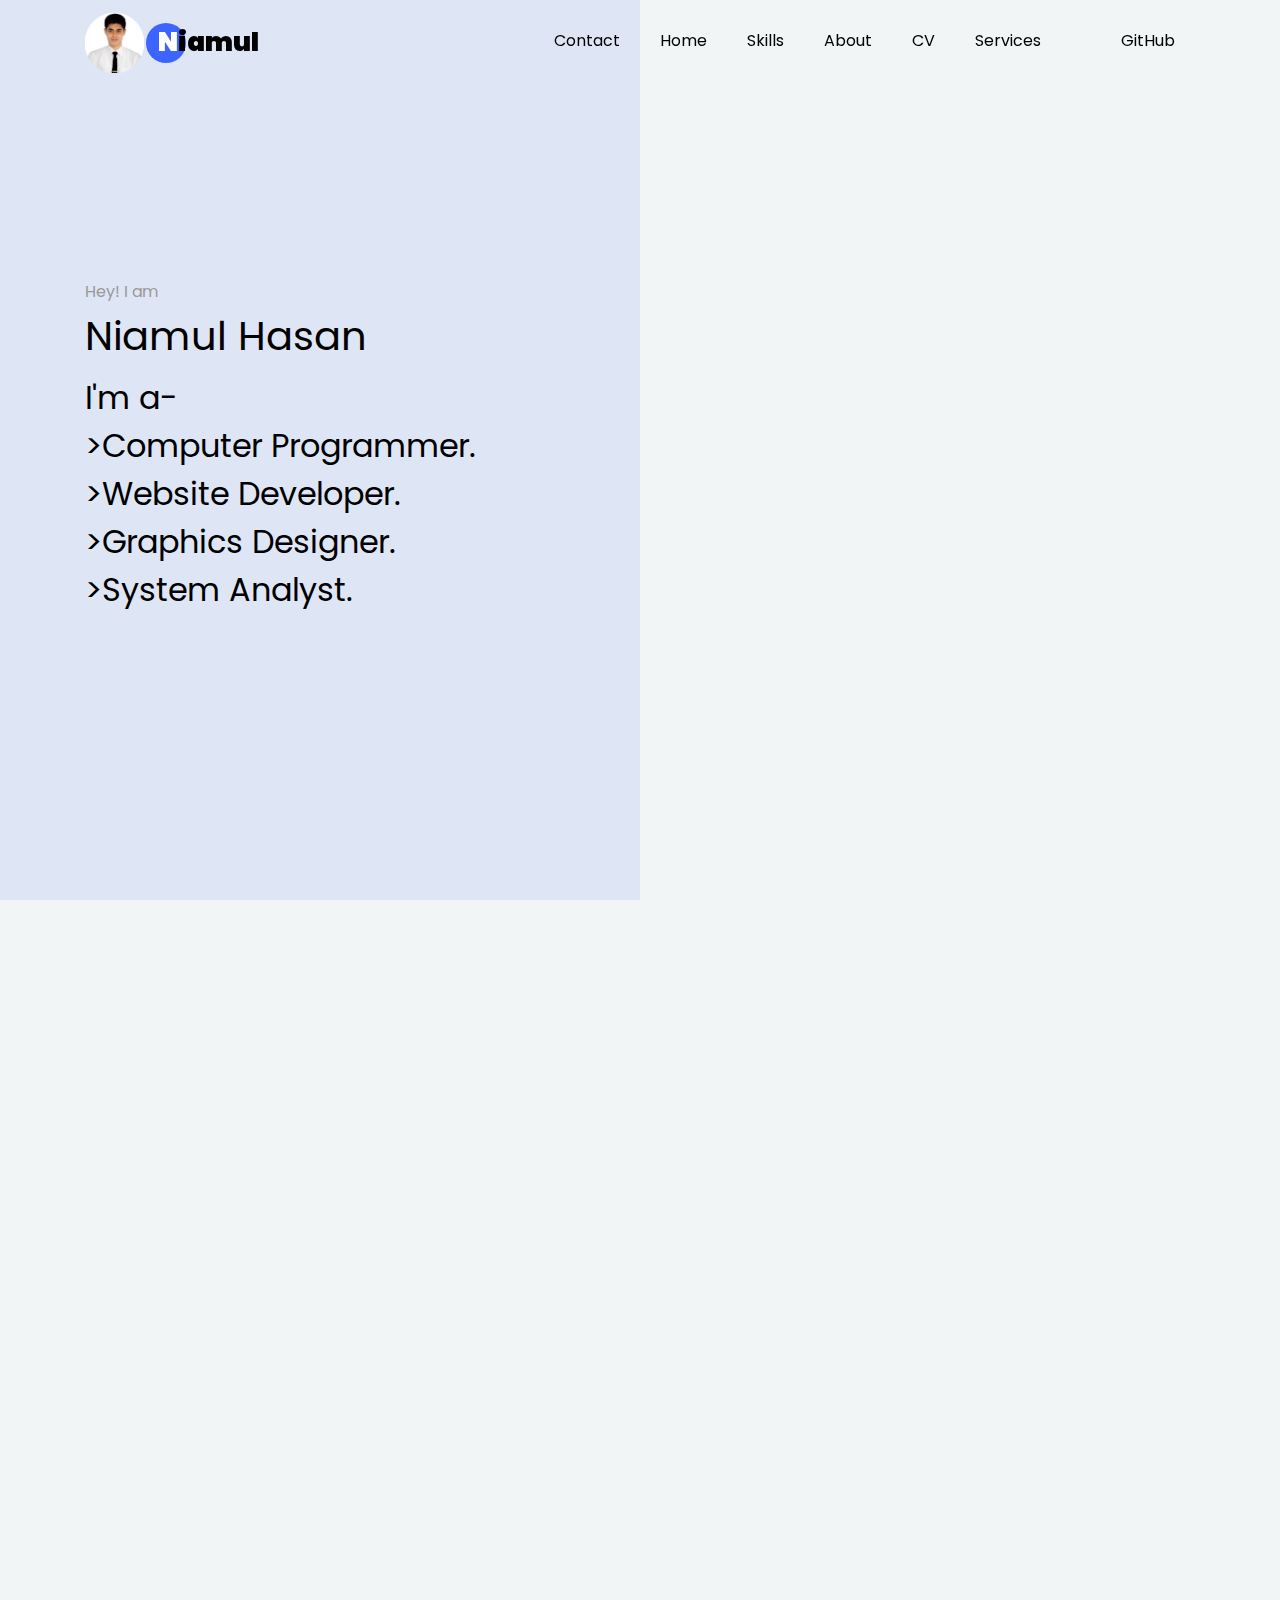
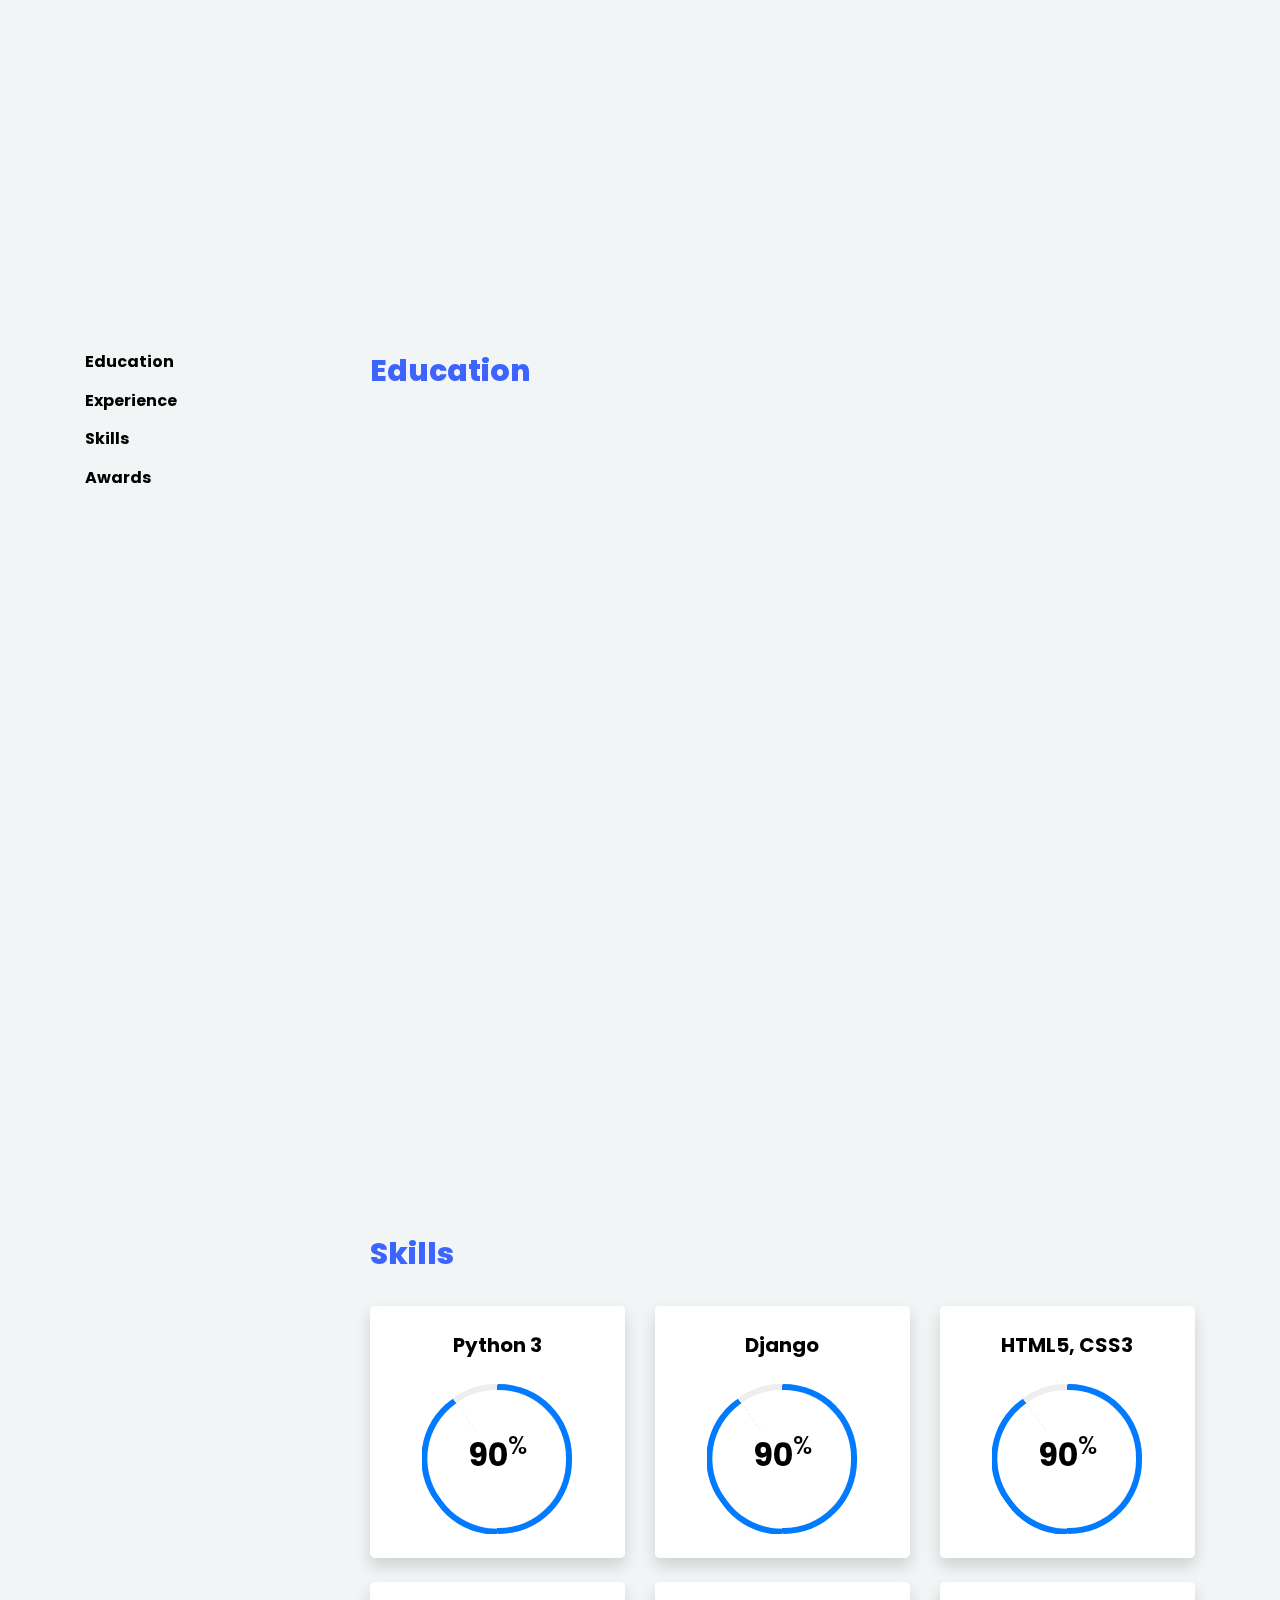
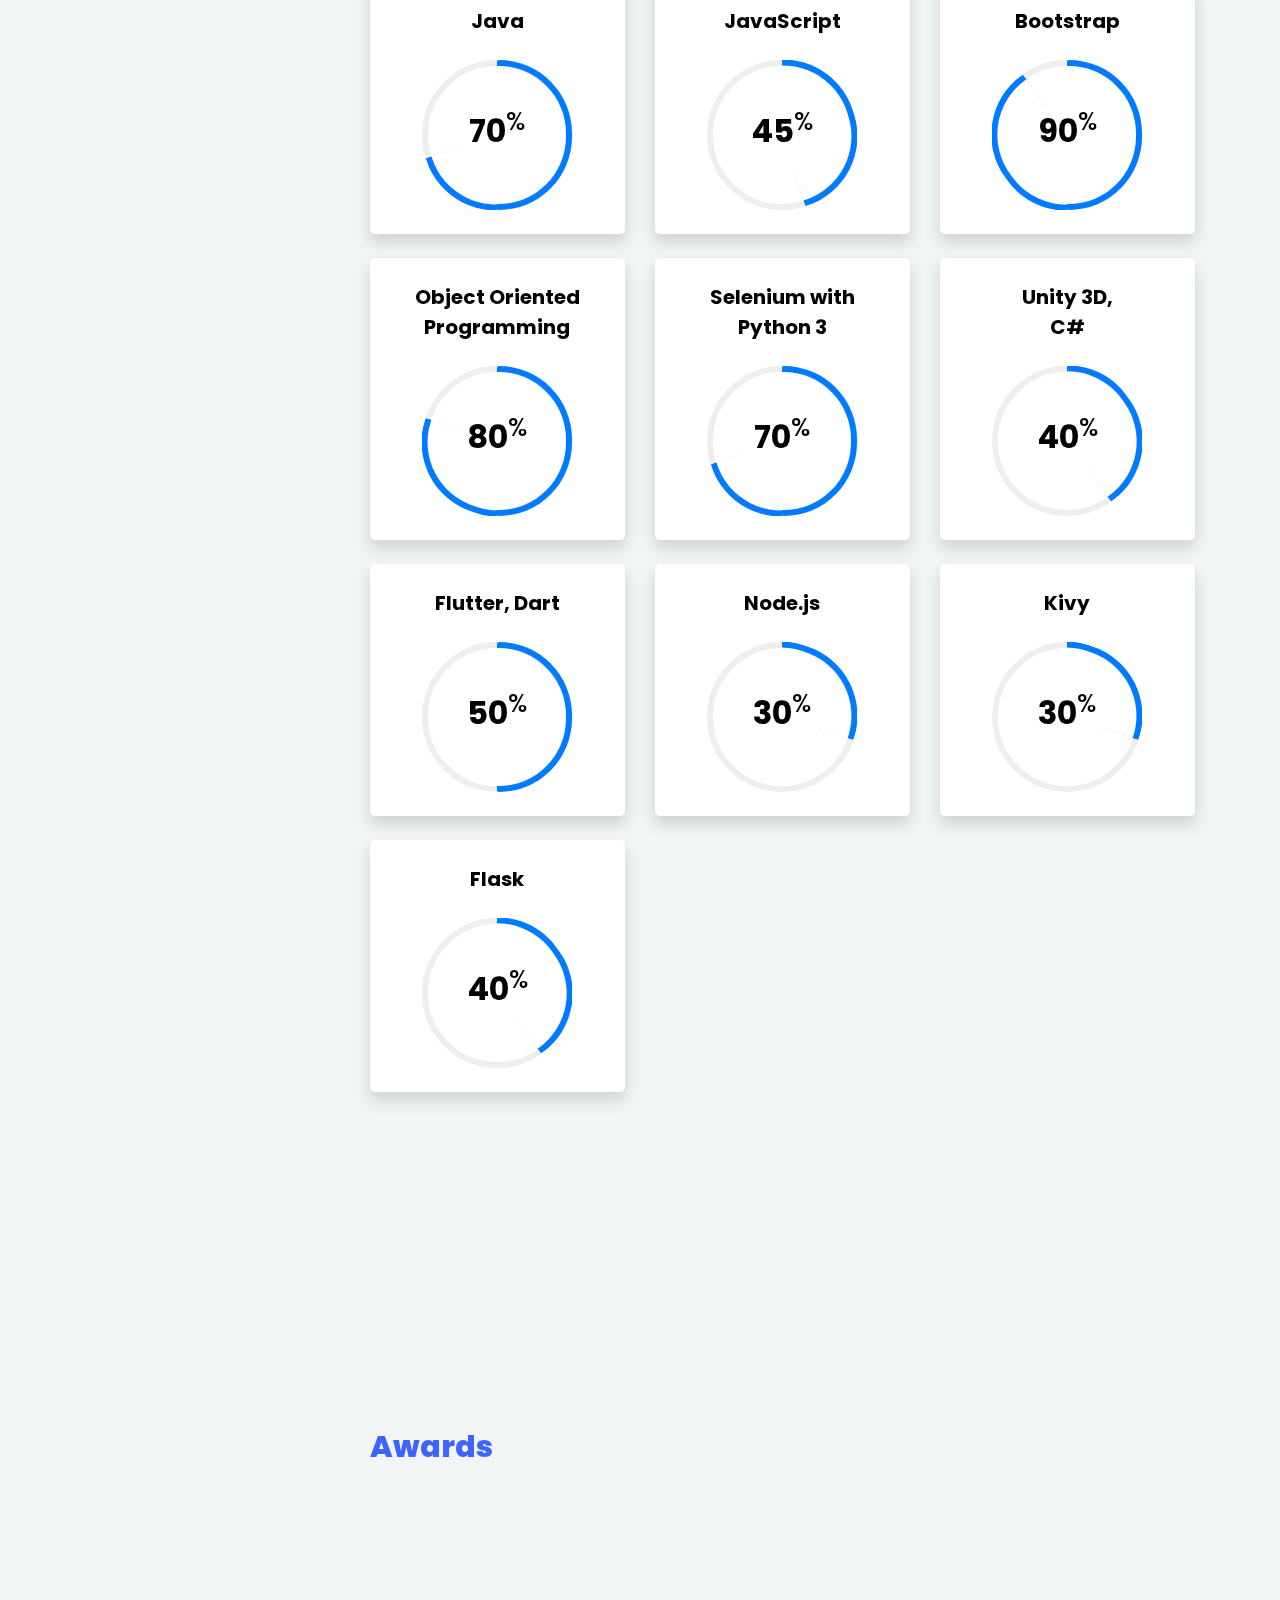
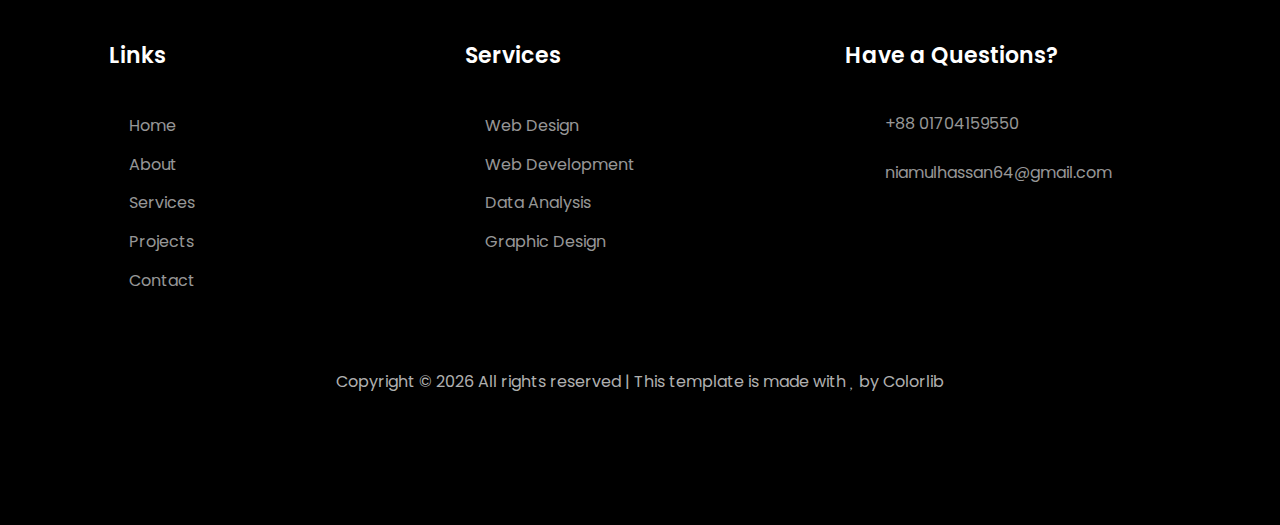
==== index.html @ a4d03473 "update" ====
<!DOCTYPE html>
<html lang="en">

<head>
    <title>Niamul -portfolio</title>
    <meta charset="utf-8">
    <meta name="viewport" content="width=device-width, initial-scale=1, shrink-to-fit=no">

    <link href="https://fonts.googleapis.com/css?family=Poppins:100,200,300,400,500,600,700,800,900" rel="stylesheet">

    <link rel="stylesheet" href="css/open-iconic-bootstrap.min.css">
    <link rel="stylesheet" href="css/animate.css">

    <link rel="stylesheet" href="css/owl.carousel.min.css">
    <link rel="stylesheet" href="css/owl.theme.default.min.css">
    <link rel="stylesheet" href="css/magnific-popup.css">

    <link rel="stylesheet" href="css/aos.css">

    <link rel="stylesheet" href="css/ionicons.min.css">

    <link rel="stylesheet" href="css/flaticon.css">
    <link rel="stylesheet" href="css/icomoon.css">
    <link rel="stylesheet" href="css/style.css">
</head>

<body data-spy="scroll" data-target=".site-navbar-target" data-offset="300" style="background: rgb(241, 245, 245);">


    <nav class="navbar navbar-expand-lg  ftco_navbar ftco-navbar-light site-navbar-target" id="ftco-navbar"
        style="background-color: rgb(142, 240, 240); ">
        <div class="container">
            <img src="images/p1.png" height="60" width=auto style="float: left; margin-right: 14px;" />
            <a class="navbar-brand" href="index.html"><span>N</span>iamul</a>
            <button class="navbar-toggler js-fh5co-nav-toggle fh5co-nav-toggle" type="button" data-toggle="collapse"
                data-target="#ftco-nav" aria-controls="ftco-nav" aria-expanded="false" aria-label="Toggle navigation">
                <span class="oi oi-menu"></span> Menu
            </button>

            <div class="collapse navbar-collapse" id="ftco-nav">
                <ul class="navbar-nav nav ml-auto">
                    <li class="nav-item"><a href="#contact-section" class="nav-link"><span>Contact</span></a></li>
                    <li class="nav-item"><a href="#home-section" class="nav-link"><span>Home</span></a></li>
                    <li class="nav-item"><a href="#skills-section" class="nav-link"><span>Skills</span></a></li>
                    <li class="nav-item"><a href="#about-section" class="nav-link"><span>About</span></a></li>
                    <li class="nav-item"><a href="https://github.com/niamul64/niamul64.github.io/raw/master/CV.pdf"
                            class="nav-link"><span>CV</span></a></li>
                    <li class="nav-item"><a href="#services-section" class="nav-link"><span>Services</span></a></li>
                    <li class="nav-item"><a href="#projects-section" class="nav-link"><span></span></a></li>
                    <li class="nav-item"><a href="https://github.com/niamul64" target="_blank"
                            class="nav-link"><span>GitHub</span></a></li>

                </ul>
            </div>
        </div>
    </nav>
    <section class="hero-wrap js-fullheight">
        <div class="overlay"></div>
        <div class="container">
            <div class="row no-gutters  js-fullheight  ">
                <div class="col-lg-8 col-md-6  d-flex align-items-center">
                    <div class="">
                        <span class="subheading">Hey! I am</span>
                        <h1>Niamul Hasan</h1>
                        <h2>I'm a-<br>>Computer Programmer.<br>>Website Developer.<br>>Graphics Designer.<br>>System
                            Analyst.
                        </h2>
                    </div>

                </div>
            </div>
        </div>
        </div>

    </section>


    <section class="d-block d-sm-block d-md-none ">
        <div class="container">
            <img class="fit-picture col-xs-12 col-md-12" src="images/about.jpg">



        </div>
    </section>

    <section class="ftco-about img ftco-section ftco-no-pt ftco-no-pb" id="about-section">
        <div class="container">
            <div class="row d-flex no-gutters">
                <div class="col-md-6 col-lg-6 d-flex">
                    <div class="img-about img d-flex align-items-stretch">
                        <div class="overlay"></div>
                        <div class="img d-flex align-self-stretch align-items-center"
                            style="background-image:url(images/about.jpg);">
                        </div>
                    </div>
                </div>
                <div class="col-md-6 col-lg-6 pl-md-5 py-5">
                    <div class="row justify-content-start pb-3">
                        <div class="col-md-12 heading-section ftco-animate">
                            <h1 class="big">About</h1>
                            <h2 class="mb-4">About Me</h2>
                            <p><br>
                                Study: (BSc E.) Computer Science and Engineering <br> (University of Asia Pacific) <br>
                                CGPA: 3.89 <br>
                                I'm a Computer Programmer, Website Developer(Backend, Django), Graphics Designer. I
                                enjoy developing web applications using Django. I have profound knowledge in Problem
                                Solving. Now practicing Machine Learning, Deep Learning. Earlier in my university life,
                                I have participated in many competitive programming (ICPC). So, I have a good knowledge
                                to do programming under pressure.
                                <br>I always love to work hard to gather new knowledge.
                            </p>
                            <ul class="about-info mt-4 px-md-0 px-2">


                                <li class="d-flex"><span>GitHub: </span> <a target="_blank"
                                        href="https://github.com/niamul64">github.com/niamul64</a> </li>

                                <li class="d-flex"><span>Name:</span> <span>Niamul Hasan</span></li>
                                <li class="d-flex"><span>Date of birth:</span> <span>June 22, 1998</span></li>
                                <li class="d-flex"><span>Address:</span> <span>E2,CB 204/1 Puran kochukhet Dhaka
                                        cantonment, Dhaka</span></li>
                                <li class="d-flex"><span>Zip code:</span> <span>1206</span></li>
                                <li class="d-flex"><span>Email:</span> <span>niamulhassan64@gmail.com</span></li>
                                <li class="d-flex"><span>Phone: </span> <span>+880-1704159550</span></li>
                                <li class="d-flex"><span><a
                                            href="https://github.com/niamul64/niamul64.github.io/raw/master/CV.pdf">Download
                                            CV</a></span> </li>
                            </ul>
                        </div>
                    </div>
                    <!-- <div class="counter-wrap ftco-animate d-flex mt-md-3">
                        <div class="text">
                            <p class="mb-4">
                                <span class="number" data-number="4">0</span>
                                <span>Project complete</span>
                            </p>

                        </div>
                    </div> -->
                </div>
            </div>
        </div>
    </section>



    <section class="ftco-section ftco-no-pb goto-here" id="resume-section">
        <div class="container">
            <div class="row">
                <div class="col-md-3">
                    <nav id="navi">
                        <ul>
                            <li><a href="#page-1">Education</a></li>
                            <li><a href="#page-2">Experience</a></li>
                            <li><a href="#page-3">Skills</a></li>
                            <li><a href="#page-4">Awards</a></li>
                        </ul>
                    </nav>
                </div>
                <div class="col-md-9">
                    <div id="page-1" class="page one">
                        <h2 class="heading">Education</h2>
                        <div class="resume-wrap d-flex ftco-animate">
                            <div class="icon d-flex align-items-center justify-content-center">
                                <span class="flaticon-ideas"></span>
                            </div>
                            <div class="text pl-3">
                                <span class="date">2017-2021</span>
                                <h2>Bachelor of Science in Computer Science and Engineering</h2>
                                <span class="position">University of Asia Pacific</span><br>
                                <span class="position">CGPA: 3.89</span>

                            </div>
                        </div>

                        <div class="resume-wrap d-flex ftco-animate">
                            <div class="icon d-flex align-items-center justify-content-center">
                                <span class="flaticon-ideas"></span>
                            </div>
                            <div class="text pl-3">
                                <span class="date">2017</span>
                                <h2>2D Graphics Designing</h2>
                                <span class="position">ATC Computer Training Institute</span>
                                <p>Location: Dhaka Cantonment </p>
                            </div>
                        </div>
                        <div class="resume-wrap d-flex ftco-animate">
                            <div class="icon d-flex align-items-center justify-content-center">
                                <span class="flaticon-ideas"></span>
                            </div>
                            <div class="text pl-3">
                                <span class="date">2016</span>
                                <h2>HSC</h2>
                                <span class="position">Bangladesh Navy College,Dhaka</span>
                                <br> <span class="position">GPA: 4.50</span>
                            </div>
                        </div>
                        <div class="resume-wrap d-flex ftco-animate">
                            <div class="icon d-flex align-items-center justify-content-center">
                                <span class="flaticon-ideas"></span>
                            </div>
                            <div class="text pl-3">
                                <span class="date">2014</span>
                                <h2>SSC</h2>
                                <span class="position">Bangladesh Navy School,Dhaka</span>
                                <br><span class="position">GPA: 5</span>
                            </div>
                        </div>

                    </div>


                    <div id="page-3" class="page three">
                        <h2 class="heading">Skills</h2>
                        <div class="row progress-circle mb-5" id="skills-section">
                            <div class="col-lg-4 mb-4">
                                <div class="bg-white rounded-lg shadow p-4">
                                    <h2 class="h5 font-weight-bold text-center mb-4">Python 3</h2>

                                    <!-- Progress bar 1 -->
                                    <div class="progress mx-auto" data-value='90'>
                                        <span class="progress-left">
                                            <span class="progress-bar border-primary"></span>
                                        </span>
                                        <span class="progress-right">
                                            <span class="progress-bar border-primary"></span>
                                        </span>
                                        <div
                                            class="progress-value w-100 h-100 rounded-circle d-flex align-items-center justify-content-center">
                                            <div class="h2 font-weight-bold">90<sup class="small">%</sup></div>
                                        </div>
                                    </div>
                                    <!-- END -->

                                    <!-- Demo info -->

                                    <!-- END -->
                                </div>
                            </div>





                            <div class="col-lg-4 mb-4">
                                <div class="bg-white rounded-lg shadow p-4">
                                    <h2 class="h5 font-weight-bold text-center mb-4">Django</h2>

                                    <!-- Progress bar 1 -->
                                    <div class="progress mx-auto" data-value='90'>
                                        <span class="progress-left">
                                            <span class="progress-bar border-primary"></span>
                                        </span>
                                        <span class="progress-right">
                                            <span class="progress-bar border-primary"></span>
                                        </span>
                                        <div
                                            class="progress-value w-100 h-100 rounded-circle d-flex align-items-center justify-content-center">
                                            <div class="h2 font-weight-bold">90<sup class="small">%</sup></div>
                                        </div>
                                    </div>

                                </div>
                            </div>



                            <div class="col-lg-4 mb-4">
                                <div class="bg-white rounded-lg shadow p-4">
                                    <h2 class="h5 font-weight-bold text-center mb-4">HTML5, CSS3</h2>

                                    <!-- Progress bar 1 -->
                                    <div class="progress mx-auto" data-value='90'>
                                        <span class="progress-left">
                                            <span class="progress-bar border-primary"></span>
                                        </span>
                                        <span class="progress-right">
                                            <span class="progress-bar border-primary"></span>
                                        </span>
                                        <div
                                            class="progress-value w-100 h-100 rounded-circle d-flex align-items-center justify-content-center">
                                            <div class="h2 font-weight-bold">90<sup class="small">%</sup></div>
                                        </div>
                                    </div>
                                    <!-- END -->

                                    <!-- Demo info -->

                                    <!-- END -->
                                </div>
                            </div>





                            <div class="col-lg-4 mb-4">
                                <div class="bg-white rounded-lg shadow p-4">
                                    <h2 class="h5 font-weight-bold text-center mb-4">Java</h2>

                                    <!-- Progress bar 1 -->
                                    <div class="progress mx-auto" data-value='70'>
                                        <span class="progress-left">
                                            <span class="progress-bar border-primary"></span>
                                        </span>
                                        <span class="progress-right">
                                            <span class="progress-bar border-primary"></span>
                                        </span>
                                        <div
                                            class="progress-value w-100 h-100 rounded-circle d-flex align-items-center justify-content-center">
                                            <div class="h2 font-weight-bold">70<sup class="small">%</sup></div>
                                        </div>
                                    </div>
                                    <!-- END -->

                                    <!-- Demo info -->

                                    <!-- END -->
                                </div>
                            </div>


                            <div class="col-lg-4 mb-4">
                                <div class="bg-white rounded-lg shadow p-4">
                                    <h2 class="h5 font-weight-bold text-center mb-4">JavaScript</h2>

                                    <!-- Progress bar 1 -->
                                    <div class="progress mx-auto" data-value='45'>
                                        <span class="progress-left">
                                            <span class="progress-bar border-primary"></span>
                                        </span>
                                        <span class="progress-right">
                                            <span class="progress-bar border-primary"></span>
                                        </span>
                                        <div
                                            class="progress-value w-100 h-100 rounded-circle d-flex align-items-center justify-content-center">
                                            <div class="h2 font-weight-bold">45<sup class="small">%</sup></div>
                                        </div>
                                    </div>
                                    <!-- END -->

                                    <!-- Demo info -->

                                    <!-- END -->
                                </div>
                            </div>


                            <div class="col-lg-4 mb-4">
                                <div class="bg-white rounded-lg shadow p-4">
                                    <h2 class="h5 font-weight-bold text-center mb-4">Bootstrap</h2>

                                    <!-- Progress bar 1 -->
                                    <div class="progress mx-auto" data-value='90'>
                                        <span class="progress-left">
                                            <span class="progress-bar border-primary"></span>
                                        </span>
                                        <span class="progress-right">
                                            <span class="progress-bar border-primary"></span>
                                        </span>
                                        <div
                                            class="progress-value w-100 h-100 rounded-circle d-flex align-items-center justify-content-center">
                                            <div class="h2 font-weight-bold">90<sup class="small">%</sup></div>
                                        </div>
                                    </div>
                                    <!-- END -->

                                    <!-- Demo info -->

                                    <!-- END -->
                                </div>
                            </div>


                            <div class="col-lg-4 mb-4">
                                <div class="bg-white rounded-lg shadow p-4">
                                    <h2 class="h5 font-weight-bold text-center mb-4">Object Oriented Programming
                                    </h2>

                                    <!-- Progress bar 1 -->
                                    <div class="progress mx-auto" data-value='80'>
                                        <span class="progress-left">
                                            <span class="progress-bar border-primary"></span>
                                        </span>
                                        <span class="progress-right">
                                            <span class="progress-bar border-primary"></span>
                                        </span>
                                        <div
                                            class="progress-value w-100 h-100 rounded-circle d-flex align-items-center justify-content-center">
                                            <div class="h2 font-weight-bold">80<sup class="small">%</sup></div>
                                        </div>
                                    </div>
                                    <!-- END -->

                                    <!-- Demo info -->

                                    <!-- END -->
                                </div>
                            </div>


                            <div class="col-lg-4 mb-4">
                                <div class="bg-white rounded-lg shadow p-4">
                                    <h2 class="h5 font-weight-bold text-center mb-4">Selenium with Python 3</h2>

                                    <!-- Progress bar 1 -->
                                    <div class="progress mx-auto" data-value='70'>
                                        <span class="progress-left">
                                            <span class="progress-bar border-primary"></span>
                                        </span>
                                        <span class="progress-right">
                                            <span class="progress-bar border-primary"></span>
                                        </span>
                                        <div
                                            class="progress-value w-100 h-100 rounded-circle d-flex align-items-center justify-content-center">
                                            <div class="h2 font-weight-bold">70<sup class="small">%</sup></div>
                                        </div>
                                    </div>

                                </div>
                            </div>


                            <div class="col-lg-4 mb-4">
                                <div class="bg-white rounded-lg shadow p-4">
                                    <h2 class="h5 font-weight-bold text-center mb-4">Unity 3D,<br> C#</h2>

                                    <!-- Progress bar 1 -->
                                    <div class="progress mx-auto" data-value='40'>
                                        <span class="progress-left">
                                            <span class="progress-bar border-primary"></span>
                                        </span>
                                        <span class="progress-right">
                                            <span class="progress-bar border-primary"></span>
                                        </span>
                                        <div
                                            class="progress-value w-100 h-100 rounded-circle d-flex align-items-center justify-content-center">
                                            <div class="h2 font-weight-bold">40<sup class="small">%</sup></div>
                                        </div>
                                    </div>
                                    <!-- END -->

                                    <!-- Demo info -->

                                    <!-- END -->
                                </div>
                            </div>


                            <div class="col-lg-4 mb-4">
                                <div class="bg-white rounded-lg shadow p-4">
                                    <h2 class="h5 font-weight-bold text-center mb-4">Flutter, Dart</h2>

                                    <!-- Progress bar 1 -->
                                    <div class="progress mx-auto" data-value='50'>
                                        <span class="progress-left">
                                            <span class="progress-bar border-primary"></span>
                                        </span>
                                        <span class="progress-right">
                                            <span class="progress-bar border-primary"></span>
                                        </span>
                                        <div
                                            class="progress-value w-100 h-100 rounded-circle d-flex align-items-center justify-content-center">
                                            <div class="h2 font-weight-bold">50<sup class="small">%</sup></div>
                                        </div>
                                    </div>
                                    <!-- END -->

                                    <!-- Demo info -->

                                    <!-- END -->
                                </div>
                            </div>


                            <div class="col-lg-4 mb-4">
                                <div class="bg-white rounded-lg shadow p-4">
                                    <h2 class="h5 font-weight-bold text-center mb-4">Node.js</h2>

                                    <!-- Progress bar 1 -->
                                    <div class="progress mx-auto" data-value='30'>
                                        <span class="progress-left">
                                            <span class="progress-bar border-primary"></span>
                                        </span>
                                        <span class="progress-right">
                                            <span class="progress-bar border-primary"></span>
                                        </span>
                                        <div
                                            class="progress-value w-100 h-100 rounded-circle d-flex align-items-center justify-content-center">
                                            <div class="h2 font-weight-bold">30<sup class="small">%</sup></div>
                                        </div>
                                    </div>
                                    <!-- END -->

                                    <!-- Demo info -->

                                    <!-- END -->
                                </div>
                            </div>


                            <div class="col-lg-4 mb-4">
                                <div class="bg-white rounded-lg shadow p-4">
                                    <h2 class="h5 font-weight-bold text-center mb-4">Kivy</h2>

                                    <!-- Progress bar 1 -->
                                    <div class="progress mx-auto" data-value='30'>
                                        <span class="progress-left">
                                            <span class="progress-bar border-primary"></span>
                                        </span>
                                        <span class="progress-right">
                                            <span class="progress-bar border-primary"></span>
                                        </span>
                                        <div
                                            class="progress-value w-100 h-100 rounded-circle d-flex align-items-center justify-content-center">
                                            <div class="h2 font-weight-bold">30<sup class="small">%</sup></div>
                                        </div>
                                    </div>
                                    <!-- END -->

                                    <!-- Demo info -->

                                    <!-- END -->
                                </div>
                            </div>



                            <div class="col-lg-4 mb-4">
                                <div class="bg-white rounded-lg shadow p-4">
                                    <h2 class="h5 font-weight-bold text-center mb-4">Flask</h2>

                                    <!-- Progress bar 1 -->
                                    <div class="progress mx-auto" data-value='40'>
                                        <span class="progress-left">
                                            <span class="progress-bar border-primary"></span>
                                        </span>
                                        <span class="progress-right">
                                            <span class="progress-bar border-primary"></span>
                                        </span>
                                        <div
                                            class="progress-value w-100 h-100 rounded-circle d-flex align-items-center justify-content-center">
                                            <div class="h2 font-weight-bold">40<sup class="small">%</sup></div>
                                        </div>
                                    </div>
                                    <!-- END -->

                                    <!-- Demo info -->

                                    <!-- END -->
                                </div>
                            </div>



                        </div>




                        <div class="row">
                            <div class="col-md-6 animate-box">
                                <div class="progress-wrap ftco-animate">
                                    <h3>Adobe Photoshop</h3>
                                    <div class="progress">
                                        <div class="progress-bar color-1" role="progressbar" aria-valuenow="90"
                                            aria-valuemin="0" aria-valuemax="100" style="width:90%">
                                            <span>90%</span>
                                        </div>
                                    </div>
                                </div>
                            </div>
                            <div class="col-md-6 animate-box">
                                <div class="progress-wrap ftco-animate">
                                    <h3>c & c++</h3>
                                    <div class="progress">
                                        <div class="progress-bar color-2" role="progressbar" aria-valuenow="85"
                                            aria-valuemin="0" aria-valuemax="100" style="width:85%">
                                            <span>85%</span>
                                        </div>
                                    </div>
                                </div>
                            </div>


                            <div class="col-md-6 animate-box">
                                <div class="progress-wrap ftco-animate">
                                    <h3>Adobe Illustrator</h3>
                                    <div class="progress">
                                        <div class="progress-bar color-3" role="progressbar" aria-valuenow="95"
                                            aria-valuemin="0" aria-valuemax="100" style="width:60%">
                                            <span>60%</span>
                                        </div>
                                    </div>
                                </div>
                            </div>
                            <div class="col-md-6 animate-box">
                                <div class="progress-wrap ftco-animate">
                                    <h3>java</h3>
                                    <div class="progress">
                                        <div class="progress-bar color-4" role="progressbar" aria-valuenow="90"
                                            aria-valuemin="0" aria-valuemax="100" style="width:80%">
                                            <span>80%</span>
                                        </div>
                                    </div>
                                </div>
                            </div>






                        </div>
                    </div>
                    <div id="page-4" class="page four">
                        <h2 class="heading">Awards</h2>

                        <div class="resume-wrap d-flex ftco-animate">
                            <div class="icon d-flex align-items-center justify-content-center">
                                <span class="flaticon-ideas"></span>
                            </div>
                            <div class="text pl-3">
                                <span class="date">2018</span>
                                <h2>Interdepartment Programming Contest</h2>
                                <span class="position">University Of Asia Pacific</span>
                                <p>1st runner up prize</p>
                            </div>
                        </div>

                        <div class="resume-wrap d-flex ftco-animate">
                            <div class="icon d-flex align-items-center justify-content-center">
                                <span class="flaticon-ideas"></span>
                            </div>
                            <div class="text pl-3">
                                <span class="date">2018-2020</span>
                                <h2>Dean's and VC's Awards</h2>
                                <span class="position">University Of Asia Pacific</span>
                                <p>2 Dean's and 3 VC's certificates for good academic result</p>
                            </div>
                        </div>


                        <div class="resume-wrap d-flex ftco-animate">
                            <div class="icon d-flex align-items-center justify-content-center">
                                <span class="flaticon-ideas"></span>
                            </div>
                            <div class="text pl-3">
                                <span class="date">2018</span>
                                <h2>ICPC Dhaka Regional Final 2019</h2>
                                <span class="position">Daffodil International University,Bangladesh</span>

                            </div>
                        </div>

                        <div class="resume-wrap d-flex ftco-animate">
                            <div class="icon d-flex align-items-center justify-content-center">
                                <span class="flaticon-ideas"></span>
                            </div>
                            <div class="text pl-3">
                                <span class="date">2019</span>
                                <h2>SUB Inter-University Programming Contest (IUPC) 2019</h2>
                                <span class="position">Awarded By: State University of Bangladesh</span>

                            </div>
                        </div>




                    </div>
                </div>
            </div>
        </div>
    </section>

    <section class="ftco-section" id="services-section">
        <div class="container-fluid px-md-5">
            <div class="row justify-content-center py-5 mt-5">
                <div class="col-md-12 heading-section text-center ftco-animate">
                    <h1 class="big big-2">Services</h1>
                    <h2 class="mb-4">Services</h2>
                    <p>Services that I can provide</p>
                </div>
            </div>
            <div class="row">
                <div class="col-md-4 text-center d-flex ftco-animate">
                    <a href="#" class="services-1 shadow">
                        <span class="icon">
                            <i class="flaticon-analysis"></i>
                        </span>
                        <div class="desc">
                            <h3 class="mb-5">Web Design</h3>
                            <p>I am a good Web Designer (Django), I can build a Proper Website for you.</p>
                        </div>
                    </a>
                </div>

                <div class="col-md-4 text-center d-flex ftco-animate">
                    <a href="#" class="services-1 shadow">
                        <span class="icon">
                            <i class="flaticon-ideas"></i>
                        </span>
                        <div class="desc">
                            <h3 class="mb-5">Web Developer</h3>
                            <p>I am a good Web Designer & Developer with django. So I can Develop your Website.</p>
                        </div>
                    </a>
                </div>

                <div class="col-md-4 text-center d-flex ftco-animate">
                    <a href="#" class="services-1 shadow">
                        <span class="icon">
                            <i class="flaticon-innovation"></i>
                        </span>
                        <div class="desc">
                            <h3 class="mb-5">App Developing</h3>
                            <p>I am a dart programmer and I can develop your Android App, dart, flutter and
                                Android_Studio </p>
                        </div>
                    </a>
                </div>

                <div class="col-md-4 text-center d-flex ftco-animate">
                    <a href="#" class="services-1 shadow">
                        <span class="icon">
                            <i class="flaticon-idea"></i>
                        </span>
                        <div class="desc">
                            <h3 class="mb-5">Analyse</h3>
                            <p>I have effective analysing power. I can analyse a system very carefully & logically to
                                get a better solution for your system.</p>
                        </div>
                    </a>
                </div>
            </div>
        </div>
    </section>



    <section class="ftco-section ftco-no-pt ftco-no-pb ftco-counter img" id="section-counter">
        <div class="container-fluid px-md-5">
            <div class="row d-md-flex align-items-center">
                <div class="col-md d-flex justify-content-center counter-wrap ftco-animate">
                    <div class="block-18 shadow">
                        <div class="text">
                            <strong class="number">6</strong>
                            <span>Awards</span>
                        </div>
                    </div>
                </div>
                <div class="col-md d-flex justify-content-center counter-wrap ftco-animate">
                    <div class="block-18 shadow">
                        <div class="text">
                            <strong class="number">4</strong>
                            <span>Complete Projects</span>
                        </div>
                    </div>
                </div>


            </div>
        </div>
    </section>




    <section class="ftco-section ftco-hireme img" style="background-image: url(images/bg_1.jpg)">
        <div class="overlay"></div>
        <div class="container">
            <div class="row justify-content-center">
                <div class="col-md-7 ftco-animate text-center">
                    <h2>I'm <span>Available</span> for freelancing and office work</h2>

                    <p class="mb-0"><a href="#contact-section" class="btn btn-primary py-3 px-5"
                            style="font-size: 20px;">Hire me</a></p>
                </div>
            </div>
        </div>
    </section>

    <section class="ftco-section contact-section ftco-no-pb" id="contact-section">
        <div class="container">
            <div class="row justify-content-center mb-5 pb-3">
                <div class="col-md-7 heading-section text-center ftco-animate">
                    <h1 class="big big-2">Contact</h1>
                    <h2 class="mb-4">Contact Me</h2>
                    <p></p>
                </div>
            </div>

            <div class="row d-flex contact-info mb-5">
                <div class="col-md-6 col-lg-3 d-flex ftco-animate">
                    <div class="align-self-stretch box text-center p-4 shadow" style="width: 400px;">

                        <div>
                            <h3 class="mb-4">Address</h3>
                            <p>E2, CB204/1, Puran Kochukhet Dhaka Cantonment,Dhaka 1206</p>
                        </div>
                    </div>
                </div>

                <div class="col-md-6 col-lg-3 d-flex ftco-animate">
                    <div class="align-self-stretch box text-center p-4 shadow" style="width: 400px;">

                        <div>
                            <h3 class="mb-4">GitHub</h3>
                            <p><a href="https://github.com/niamul64">github.com/niamul64</a></p>
                        </div>
                    </div>
                </div>

                <div class="col-md-6 col-lg-3 d-flex ftco-animate">
                    <div class="align-self-stretch box text-center p-4 shadow" style="width: 400px;">

                        <div>
                            <h3 class="mb-4">linkedin</h3>
                            <p><a href="https://www.linkedin.com/in/niamul-hasan-b74489118/">Niamul Hasan</a></p>
                        </div>
                    </div>
                </div>

                <div class="col-md-6 col-lg-3 d-flex ftco-animate">
                    <div class="align-self-stretch box text-center p-4 shadow" style="width: 400px;">

                        <div>
                            <h3 class="mb-4">Contact Number</h3>
                            <p><a href="tel://+ 88 01704159550">+88 01704159550</a></p>
                        </div>
                    </div>
                </div>

                <div class="col-md-12 col-lg-12 d-flex ftco-animate justify-content-center mt-3">
                    <div class="align-self-stretch box text-center p-4 shadow" style="width: 400px;">

                        <div>
                            <h3 class="mb-4">Email Address</h3>
                            <p><a href="mailto: niamulhassan64@gmail.com">niamulhassan64@gmail.com</a></p>
                            <p><a href="mailto: 17201026@uap-bd.edu">17201026@uap-bd.edu</a></p>
                        </div>
                    </div>
                </div>

            </div>


        </div>
    </section>


    <footer class="ftco-footer ftco-section">
        <div class="container">
            <div class="row mb-5">

                <div class="col-md">
                    <div class="ftco-footer-widget mb-4 ml-md-4">
                        <h2 class="ftco-heading-2">Links</h2>
                        <ul class="list-unstyled">
                            <li><a href="#"><span class="icon-long-arrow-right mr-2"></span>Home</a></li>
                            <li><a href="#"><span class="icon-long-arrow-right mr-2"></span>About</a></li>
                            <li><a href="#"><span class="icon-long-arrow-right mr-2"></span>Services</a></li>
                            <li><a href="#"><span class="icon-long-arrow-right mr-2"></span>Projects</a></li>
                            <li><a href="#"><span class="icon-long-arrow-right mr-2"></span>Contact</a></li>
                        </ul>
                    </div>
                </div>
                <div class="col-md">
                    <div class="ftco-footer-widget mb-4">
                        <h2 class="ftco-heading-2">Services</h2>
                        <ul class="list-unstyled">
                            <li><a href="#"><span class="icon-long-arrow-right mr-2"></span>Web Design</a></li>
                            <li><a href="#"><span class="icon-long-arrow-right mr-2"></span>Web Development</a></li>

                            <li><a href="#"><span class="icon-long-arrow-right mr-2"></span>Data Analysis</a></li>
                            <li><a href="#"><span class="icon-long-arrow-right mr-2"></span>Graphic Design</a></li>
                        </ul>
                    </div>
                </div>
                <div class="col-md">
                    <div class="ftco-footer-widget mb-4">
                        <h2 class="ftco-heading-2">Have a Questions?</h2>
                        <div class="block-23 mb-3">
                            <ul>

                                <li><a href="tel://+ 88 01521430132"><span class="icon icon-phone"></span><span
                                            class="text">+88 01704159550</span></a></li>
                                <li><a href="mailto: niamulhassan64@gmail.com"><span
                                            class="icon icon-envelope"></span><span
                                            class="text">niamulhassan64@gmail.com</span></a></li>
                            </ul>
                        </div>
                    </div>
                </div>
            </div>
            <div class="row">
                <div class="col-md-12 text-center">

                    <p>
                        <!-- Link back to Colorlib can't be removed. Template is licensed under CC BY 3.0. -->
                        Copyright &copy;
                        <script>
                            document.write(new Date().getFullYear());
                        </script> All rights reserved | This template is made with <i class="icon-heart color-danger"
                            aria-hidden="true"></i> by <a href="https://colorlib.com" target="_blank">Colorlib</a>
                        <!-- Link back to Colorlib can't be removed. Template is licensed under CC BY 3.0. -->
                    </p>
                </div>
            </div>
        </div>
    </footer>



    <!-- loader -->
    <div id="ftco-loader" class="show fullscreen"><svg class="circular" width="48px" height="48px">
            <circle class="path-bg" cx="24" cy="24" r="22" fill="none" stroke-width="4" stroke="#eeeeee" />
            <circle class="path" cx="24" cy="24" r="22" fill="none" stroke-width="4" stroke-miterlimit="10"
                stroke="#F96D00" />
        </svg></div>


    <script src="js/jquery.min.js"></script>
    <script src="js/jquery-migrate-3.0.1.min.js"></script>
    <script src="js/popper.min.js"></script>
    <script src="js/bootstrap.min.js"></script>
    <script src="js/jquery.easing.1.3.js"></script>
    <script src="js/jquery.waypoints.min.js"></script>
    <script src="js/jquery.stellar.min.js"></script>
    <script src="js/owl.carousel.min.js"></script>
    <script src="js/jquery.magnific-popup.min.js"></script>
    <script src="js/aos.js"></script>
    <script src="js/jquery.animateNumber.min.js"></script>
    <script src="js/scrollax.min.js"></script>

    <script src="js/main.js"></script>

</body>

</html>
---- css/flaticon.css ----
/*
  	Flaticon icon font: Flaticon
  	Creation date: 04/01/2019 13:45
  	*/


@font-face {
  font-family: "Flaticon";
  src: url("../fonts/flaticon/font/Flaticon.eot");
  src: url("../fonts/flaticon/font/Flaticon.eot?#iefix") format("embedded-opentype"),
       url("../fonts/flaticon/font/Flaticon.woff") format("woff"),
       url("../fonts/flaticon/font/Flaticon.ttf") format("truetype"),
       url("../fonts/flaticon/font/Flaticon.svg#Flaticon") format("svg");
  font-weight: normal;
  font-style: normal;
}

@media screen and (-webkit-min-device-pixel-ratio:0) {
  @font-face {
    font-family: "Flaticon";
    src: url("../fonts/flaticon/font/Flaticon.svg#Flaticon") format("svg");
  }
}

[class^="flaticon-"]:before, [class*=" flaticon-"]:before,
[class^="flaticon-"]:after, [class*=" flaticon-"]:after {   
  font-family: Flaticon;
  font-style: normal;
  font-weight: normal;
  font-variant: normal;
  text-transform: none;
  line-height: 1;

  /* Better Font Rendering =========== */
  -webkit-font-smoothing: antialiased;
  -moz-osx-font-smoothing: grayscale;
}

.flaticon-ideas:before { content: "\f100"; }
.flaticon-flasks:before { content: "\f101"; }
.flaticon-analysis:before { content: "\f102"; }
.flaticon-ux-design:before { content: "\f103"; }
.flaticon-web-design:before { content: "\f104"; }
.flaticon-idea:before { content: "\f105"; }
.flaticon-innovation:before { content: "\f106"; }
---- css/icomoon.css ----
@font-face {
  font-family: 'icomoon';
  src:  url('../fonts/icomoon/icomoon.eot?6tt51o');
  src:  url('../fonts/icomoon/icomoon.eot?6tt51o#iefix') format('embedded-opentype'),
    url('../fonts/icomoon/icomoon.ttf?6tt51o') format('truetype'),
    url('../fonts/icomoon/icomoon.woff?6tt51o') format('woff'),
    url('../fonts/icomoon/icomoon.svg?6tt51o#icomoon') format('svg');
  font-weight: normal;
  font-style: normal;
}

[class^="icon-"], [class*=" icon-"] {
  /* use !important to prevent issues with browser extensions that change fonts */
  font-family: 'icomoon' !important;
  speak: none;
  font-style: normal;
  font-weight: normal;
  font-variant: normal;
  text-transform: none;
  line-height: 1;

  /* Better Font Rendering =========== */
  -webkit-font-smoothing: antialiased;
  -moz-osx-font-smoothing: grayscale;
}

.icon-asterisk:before {
  content: "\f069";
}
.icon-plus:before {
  content: "\f067";
}
.icon-question:before {
  content: "\f128";
}
.icon-minus:before {
  content: "\f068";
}
.icon-glass:before {
  content: "\f000";
}
.icon-music:before {
  content: "\f001";
}
.icon-search:before {
  content: "\f002";
}
.icon-envelope-o:before {
  content: "\f003";
}
.icon-heart:before {
  content: "\f004";
}
.icon-star:before {
  content: "\f005";
}
.icon-star-o:before {
  content: "\f006";
}
.icon-user:before {
  content: "\f007";
}
.icon-film:before {
  content: "\f008";
}
.icon-th-large:before {
  content: "\f009";
}
.icon-th:before {
  content: "\f00a";
}
.icon-th-list:before {
  content: "\f00b";
}
.icon-check:before {
  content: "\f00c";
}
.icon-close:before {
  content: "\f00d";
}
.icon-remove:before {
  content: "\f00d";
}
.icon-times:before {
  content: "\f00d";
}
.icon-search-plus:before {
  content: "\f00e";
}
.icon-search-minus:before {
  content: "\f010";
}
.icon-power-off:before {
  content: "\f011";
}
.icon-signal:before {
  content: "\f012";
}
.icon-cog:before {
  content: "\f013";
}
.icon-gear:before {
  content: "\f013";
}
.icon-trash-o:before {
  content: "\f014";
}
.icon-home:before {
  content: "\f015";
}
.icon-file-o:before {
  content: "\f016";
}
.icon-clock-o:before {
  content: "\f017";
}
.icon-road:before {
  content: "\f018";
}
.icon-download:before {
  content: "\f019";
}
.icon-arrow-circle-o-down:before {
  content: "\f01a";
}
.icon-arrow-circle-o-up:before {
  content: "\f01b";
}
.icon-inbox:before {
  content: "\f01c";
}
.icon-play-circle-o:before {
  content: "\f01d";
}
.icon-repeat:before {
  content: "\f01e";
}
.icon-rotate-right:before {
  content: "\f01e";
}
.icon-refresh:before {
  content: "\f021";
}
.icon-list-alt:before {
  content: "\f022";
}
.icon-lock:before {
  content: "\f023";
}
.icon-flag:before {
  content: "\f024";
}
.icon-headphones:before {
  content: "\f025";
}
.icon-volume-off:before {
  content: "\f026";
}
.icon-volume-down:before {
  content: "\f027";
}
.icon-volume-up:before {
  content: "\f028";
}
.icon-qrcode:before {
  content: "\f029";
}
.icon-barcode:before {
  content: "\f02a";
}
.icon-tag:before {
  content: "\f02b";
}
.icon-tags:before {
  content: "\f02c";
}
.icon-book:before {
  content: "\f02d";
}
.icon-bookmark:before {
  content: "\f02e";
}
.icon-print:before {
  content: "\f02f";
}
.icon-camera:before {
  content: "\f030";
}
.icon-font:before {
  content: "\f031";
}
.icon-bold:before {
  content: "\f032";
}
.icon-italic:before {
  content: "\f033";
}
.icon-text-height:before {
  content: "\f034";
}
.icon-text-width:before {
  content: "\f035";
}
.icon-align-left:before {
  content: "\f036";
}
.icon-align-center:before {
  content: "\f037";
}
.icon-align-right:before {
  content: "\f038";
}
.icon-align-justify:before {
  content: "\f039";
}
.icon-list:before {
  content: "\f03a";
}
.icon-dedent:before {
  content: "\f03b";
}
.icon-outdent:before {
  content: "\f03b";
}
.icon-indent:before {
  content: "\f03c";
}
.icon-video-camera:before {
  content: "\f03d";
}
.icon-image:before {
  content: "\f03e";
}
.icon-photo:before {
  content: "\f03e";
}
.icon-picture-o:before {
  content: "\f03e";
}
.icon-pencil:before {
  content: "\f040";
}
.icon-map-marker:before {
  content: "\f041";
}
.icon-adjust:before {
  content: "\f042";
}
.icon-tint:before {
  content: "\f043";
}
.icon-edit:before {
  content: "\f044";
}
.icon-pencil-square-o:before {
  content: "\f044";
}
.icon-share-square-o:before {
  content: "\f045";
}
.icon-check-square-o:before {
  content: "\f046";
}
.icon-arrows:before {
  content: "\f047";
}
.icon-step-backward:before {
  content: "\f048";
}
.icon-fast-backward:before {
  content: "\f049";
}
.icon-backward:before {
  content: "\f04a";
}
.icon-play:before {
  content: "\f04b";
}
.icon-pause:before {
  content: "\f04c";
}
.icon-stop:before {
  content: "\f04d";
}
.icon-forward:before {
  content: "\f04e";
}
.icon-fast-forward:before {
  content: "\f050";
}
.icon-step-forward:before {
  content: "\f051";
}
.icon-eject:before {
  content: "\f052";
}
.icon-chevron-left:before {
  content: "\f053";
}
.icon-chevron-right:before {
  content: "\f054";
}
.icon-plus-circle:before {
  content: "\f055";
}
.icon-minus-circle:before {
  content: "\f056";
}
.icon-times-circle:before {
  content: "\f057";
}
.icon-check-circle:before {
  content: "\f058";
}
.icon-question-circle:before {
  content: "\f059";
}
.icon-info-circle:before {
  content: "\f05a";
}
.icon-crosshairs:before {
  content: "\f05b";
}
.icon-times-circle-o:before {
  content: "\f05c";
}
.icon-check-circle-o:before {
  content: "\f05d";
}
.icon-ban:before {
  content: "\f05e";
}
.icon-arrow-left:before {
  content: "\f060";
}
.icon-arrow-right:before {
  content: "\f061";
}
.icon-arrow-up:before {
  content: "\f062";
}
.icon-arrow-down:before {
  content: "\f063";
}
.icon-mail-forward:before {
  content: "\f064";
}
.icon-share:before {
  content: "\f064";
}
.icon-expand:before {
  content: "\f065";
}
.icon-compress:before {
  content: "\f066";
}
.icon-exclamation-circle:before {
  content: "\f06a";
}
.icon-gift:before {
  content: "\f06b";
}
.icon-leaf:before {
  content: "\f06c";
}
.icon-fire:before {
  content: "\f06d";
}
.icon-eye:before {
  content: "\f06e";
}
.icon-eye-slash:before {
  content: "\f070";
}
.icon-exclamation-triangle:before {
  content: "\f071";
}
.icon-warning:before {
  content: "\f071";
}
.icon-plane:before {
  content: "\f072";
}
.icon-calendar:before {
  content: "\f073";
}
.icon-random:before {
  content: "\f074";
}
.icon-comment:before {
  content: "\f075";
}
.icon-magnet:before {
  content: "\f076";
}
.icon-chevron-up:before {
  content: "\f077";
}
.icon-chevron-down:before {
  content: "\f078";
}
.icon-retweet:before {
  content: "\f079";
}
.icon-shopping-cart:before {
  content: "\f07a";
}
.icon-folder:before {
  content: "\f07b";
}
.icon-folder-open:before {
  content: "\f07c";
}
.icon-arrows-v:before {
  content: "\f07d";
}
.icon-arrows-h:before {
  content: "\f07e";
}
.icon-bar-chart:before {
  content: "\f080";
}
.icon-bar-chart-o:before {
  content: "\f080";
}
.icon-twitter-square:before {
  content: "\f081";
}
.icon-facebook-square:before {
  content: "\f082";
}
.icon-camera-retro:before {
  content: "\f083";
}
.icon-key:before {
  content: "\f084";
}
.icon-cogs:before {
  content: "\f085";
}
.icon-gears:before {
  content: "\f085";
}
.icon-comments:before {
  content: "\f086";
}
.icon-thumbs-o-up:before {
  content: "\f087";
}
.icon-thumbs-o-down:before {
  content: "\f088";
}
.icon-star-half:before {
  content: "\f089";
}
.icon-heart-o:before {
  content: "\f08a";
}
.icon-sign-out:before {
  content: "\f08b";
}
.icon-linkedin-square:before {
  content: "\f08c";
}
.icon-thumb-tack:before {
  content: "\f08d";
}
.icon-external-link:before {
  content: "\f08e";
}
.icon-sign-in:before {
  content: "\f090";
}
.icon-trophy:before {
  content: "\f091";
}
.icon-github-square:before {
  content: "\f092";
}
.icon-upload:before {
  content: "\f093";
}
.icon-lemon-o:before {
  content: "\f094";
}
.icon-phone:before {
  content: "\f095";
}
.icon-square-o:before {
  content: "\f096";
}
.icon-bookmark-o:before {
  content: "\f097";
}
.icon-phone-square:before {
  content: "\f098";
}
.icon-twitter:before {
  content: "\f099";
}
.icon-facebook:before {
  content: "\f09a";
}
.icon-facebook-f:before {
  content: "\f09a";
}
.icon-github:before {
  content: "\f09b";
}
.icon-unlock:before {
  content: "\f09c";
}
.icon-credit-card:before {
  content: "\f09d";
}
.icon-feed:before {
  content: "\f09e";
}
.icon-rss:before {
  content: "\f09e";
}
.icon-hdd-o:before {
  content: "\f0a0";
}
.icon-bullhorn:before {
  content: "\f0a1";
}
.icon-bell-o:before {
  content: "\f0a2";
}
.icon-certificate:before {
  content: "\f0a3";
}
.icon-hand-o-right:before {
  content: "\f0a4";
}
.icon-hand-o-left:before {
  content: "\f0a5";
}
.icon-hand-o-up:before {
  content: "\f0a6";
}
.icon-hand-o-down:before {
  content: "\f0a7";
}
.icon-arrow-circle-left:before {
  content: "\f0a8";
}
.icon-arrow-circle-right:before {
  content: "\f0a9";
}
.icon-arrow-circle-up:before {
  content: "\f0aa";
}
.icon-arrow-circle-down:before {
  content: "\f0ab";
}
.icon-globe:before {
  content: "\f0ac";
}
.icon-wrench:before {
  content: "\f0ad";
}
.icon-tasks:before {
  content: "\f0ae";
}
.icon-filter:before {
  content: "\f0b0";
}
.icon-briefcase:before {
  content: "\f0b1";
}
.icon-arrows-alt:before {
  content: "\f0b2";
}
.icon-group:before {
  content: "\f0c0";
}
.icon-users:before {
  content: "\f0c0";
}
.icon-chain:before {
  content: "\f0c1";
}
.icon-link:before {
  content: "\f0c1";
}
.icon-cloud:before {
  content: "\f0c2";
}
.icon-flask:before {
  content: "\f0c3";
}
.icon-cut:before {
  content: "\f0c4";
}
.icon-scissors:before {
  content: "\f0c4";
}
.icon-copy:before {
  content: "\f0c5";
}
.icon-files-o:before {
  content: "\f0c5";
}
.icon-paperclip:before {
  content: "\f0c6";
}
.icon-floppy-o:before {
  content: "\f0c7";
}
.icon-save:before {
  content: "\f0c7";
}
.icon-square:before {
  content: "\f0c8";
}
.icon-bars:before {
  content: "\f0c9";
}
.icon-navicon:before {
  content: "\f0c9";
}
.icon-reorder:before {
  content: "\f0c9";
}
.icon-list-ul:before {
  content: "\f0ca";
}
.icon-list-ol:before {
  content: "\f0cb";
}
.icon-strikethrough:before {
  content: "\f0cc";
}
.icon-underline:before {
  content: "\f0cd";
}
.icon-table:before {
  content: "\f0ce";
}
.icon-magic:before {
  content: "\f0d0";
}
.icon-truck:before {
  content: "\f0d1";
}
.icon-pinterest:before {
  content: "\f0d2";
}
.icon-pinterest-square:before {
  content: "\f0d3";
}
.icon-google-plus-square:before {
  content: "\f0d4";
}
.icon-google-plus:before {
  content: "\f0d5";
}
.icon-money:before {
  content: "\f0d6";
}
.icon-caret-down:before {
  content: "\f0d7";
}
.icon-caret-up:before {
  content: "\f0d8";
}
.icon-caret-left:before {
  content: "\f0d9";
}
.icon-caret-right:before {
  content: "\f0da";
}
.icon-columns:before {
  content: "\f0db";
}
.icon-sort:before {
  content: "\f0dc";
}
.icon-unsorted:before {
  content: "\f0dc";
}
.icon-sort-desc:before {
  content: "\f0dd";
}
.icon-sort-down:before {
  content: "\f0dd";
}
.icon-sort-asc:before {
  content: "\f0de";
}
.icon-sort-up:before {
  content: "\f0de";
}
.icon-envelope:before {
  content: "\f0e0";
}
.icon-linkedin:before {
  content: "\f0e1";
}
.icon-rotate-left:before {
  content: "\f0e2";
}
.icon-undo:before {
  content: "\f0e2";
}
.icon-gavel:before {
  content: "\f0e3";
}
.icon-legal:before {
  content: "\f0e3";
}
.icon-dashboard:before {
  content: "\f0e4";
}
.icon-tachometer:before {
  content: "\f0e4";
}
.icon-comment-o:before {
  content: "\f0e5";
}
.icon-comments-o:before {
  content: "\f0e6";
}
.icon-bolt:before {
  content: "\f0e7";
}
.icon-flash:before {
  content: "\f0e7";
}
.icon-sitemap:before {
  content: "\f0e8";
}
.icon-umbrella:before {
  content: "\f0e9";
}
.icon-clipboard:before {
  content: "\f0ea";
}
.icon-paste:before {
  content: "\f0ea";
}
.icon-lightbulb-o:before {
  content: "\f0eb";
}
.icon-exchange:before {
  content: "\f0ec";
}
.icon-cloud-download:before {
  content: "\f0ed";
}
.icon-cloud-upload:before {
  content: "\f0ee";
}
.icon-user-md:before {
  content: "\f0f0";
}
.icon-stethoscope:before {
  content: "\f0f1";
}
.icon-suitcase:before {
  content: "\f0f2";
}
.icon-bell:before {
  content: "\f0f3";
}
.icon-coffee:before {
  content: "\f0f4";
}
.icon-cutlery:before {
  content: "\f0f5";
}
.icon-file-text-o:before {
  content: "\f0f6";
}
.icon-building-o:before {
  content: "\f0f7";
}
.icon-hospital-o:before {
  content: "\f0f8";
}
.icon-ambulance:before {
  content: "\f0f9";
}
.icon-medkit:before {
  content: "\f0fa";
}
.icon-fighter-jet:before {
  content: "\f0fb";
}
.icon-beer:before {
  content: "\f0fc";
}
.icon-h-square:before {
  content: "\f0fd";
}
.icon-plus-square:before {
  content: "\f0fe";
}
.icon-angle-double-left:before {
  content: "\f100";
}
.icon-angle-double-right:before {
  content: "\f101";
}
.icon-angle-double-up:before {
  content: "\f102";
}
.icon-angle-double-down:before {
  content: "\f103";
}
.icon-angle-left:before {
  content: "\f104";
}
.icon-angle-right:before {
  content: "\f105";
}
.icon-angle-up:before {
  content: "\f106";
}
.icon-angle-down:before {
  content: "\f107";
}
.icon-desktop:before {
  content: "\f108";
}
.icon-laptop:before {
  content: "\f109";
}
.icon-tablet:before {
  content: "\f10a";
}
.icon-mobile:before {
  content: "\f10b";
}
.icon-mobile-phone:before {
  content: "\f10b";
}
.icon-circle-o:before {
  content: "\f10c";
}
.icon-quote-left:before {
  content: "\f10d";
}
.icon-quote-right:before {
  content: "\f10e";
}
.icon-spinner:before {
  content: "\f110";
}
.icon-circle:before {
  content: "\f111";
}
.icon-mail-reply:before {
  content: "\f112";
}
.icon-reply:before {
  content: "\f112";
}
.icon-github-alt:before {
  content: "\f113";
}
.icon-folder-o:before {
  content: "\f114";
}
.icon-folder-open-o:before {
  content: "\f115";
}
.icon-smile-o:before {
  content: "\f118";
}
.icon-frown-o:before {
  content: "\f119";
}
.icon-meh-o:before {
  content: "\f11a";
}
.icon-gamepad:before {
  content: "\f11b";
}
.icon-keyboard-o:before {
  content: "\f11c";
}
.icon-flag-o:before {
  content: "\f11d";
}
.icon-flag-checkered:before {
  content: "\f11e";
}
.icon-terminal:before {
  content: "\f120";
}
.icon-code:before {
  content: "\f121";
}
.icon-mail-reply-all:before {
  content: "\f122";
}
.icon-reply-all:before {
  content: "\f122";
}
.icon-star-half-empty:before {
  content: "\f123";
}
.icon-star-half-full:before {
  content: "\f123";
}
.icon-star-half-o:before {
  content: "\f123";
}
.icon-location-arrow:before {
  content: "\f124";
}
.icon-crop:before {
  content: "\f125";
}
.icon-code-fork:before {
  content: "\f126";
}
.icon-chain-broken:before {
  content: "\f127";
}
.icon-unlink:before {
  content: "\f127";
}
.icon-info:before {
  content: "\f129";
}
.icon-exclamation:before {
  content: "\f12a";
}
.icon-superscript:before {
  content: "\f12b";
}
.icon-subscript:before {
  content: "\f12c";
}
.icon-eraser:before {
  content: "\f12d";
}
.icon-puzzle-piece:before {
  content: "\f12e";
}
.icon-microphone:before {
  content: "\f130";
}
.icon-microphone-slash:before {
  content: "\f131";
}
.icon-shield:before {
  content: "\f132";
}
.icon-calendar-o:before {
  content: "\f133";
}
.icon-fire-extinguisher:before {
  content: "\f134";
}
.icon-rocket:before {
  content: "\f135";
}
.icon-maxcdn:before {
  content: "\f136";
}
.icon-chevron-circle-left:before {
  content: "\f137";
}
.icon-chevron-circle-right:before {
  content: "\f138";
}
.icon-chevron-circle-up:before {
  content: "\f139";
}
.icon-chevron-circle-down:before {
  content: "\f13a";
}
.icon-html5:before {
  content: "\f13b";
}
.icon-css3:before {
  content: "\f13c";
}
.icon-anchor:before {
  content: "\f13d";
}
.icon-unlock-alt:before {
  content: "\f13e";
}
.icon-bullseye:before {
  content: "\f140";
}
.icon-ellipsis-h:before {
  content: "\f141";
}
.icon-ellipsis-v:before {
  content: "\f142";
}
.icon-rss-square:before {
  content: "\f143";
}
.icon-play-circle:before {
  content: "\f144";
}
.icon-ticket:before {
  content: "\f145";
}
.icon-minus-square:before {
  content: "\f146";
}
.icon-minus-square-o:before {
  content: "\f147";
}
.icon-level-up:before {
  content: "\f148";
}
.icon-level-down:before {
  content: "\f149";
}
.icon-check-square:before {
  content: "\f14a";
}
.icon-pencil-square:before {
  content: "\f14b";
}
.icon-external-link-square:before {
  content: "\f14c";
}
.icon-share-square:before {
  content: "\f14d";
}
.icon-compass:before {
  content: "\f14e";
}
.icon-caret-square-o-down:before {
  content: "\f150";
}
.icon-toggle-down:before {
  content: "\f150";
}
.icon-caret-square-o-up:before {
  content: "\f151";
}
.icon-toggle-up:before {
  content: "\f151";
}
.icon-caret-square-o-right:before {
  content: "\f152";
}
.icon-toggle-right:before {
  content: "\f152";
}
.icon-eur:before {
  content: "\f153";
}
.icon-euro:before {
  content: "\f153";
}
.icon-gbp:before {
  content: "\f154";
}
.icon-dollar:before {
  content: "\f155";
}
.icon-usd:before {
  content: "\f155";
}
.icon-inr:before {
  content: "\f156";
}
.icon-rupee:before {
  content: "\f156";
}
.icon-cny:before {
  content: "\f157";
}
.icon-jpy:before {
  content: "\f157";
}
.icon-rmb:before {
  content: "\f157";
}
.icon-yen:before {
  content: "\f157";
}
.icon-rouble:before {
  content: "\f158";
}
.icon-rub:before {
  content: "\f158";
}
.icon-ruble:before {
  content: "\f158";
}
.icon-krw:before {
  content: "\f159";
}
.icon-won:before {
  content: "\f159";
}
.icon-bitcoin:before {
  content: "\f15a";
}
.icon-btc:before {
  content: "\f15a";
}
.icon-file:before {
  content: "\f15b";
}
.icon-file-text:before {
  content: "\f15c";
}
.icon-sort-alpha-asc:before {
  content: "\f15d";
}
.icon-sort-alpha-desc:before {
  content: "\f15e";
}
.icon-sort-amount-asc:before {
  content: "\f160";
}
.icon-sort-amount-desc:before {
  content: "\f161";
}
.icon-sort-numeric-asc:before {
  content: "\f162";
}
.icon-sort-numeric-desc:before {
  content: "\f163";
}
.icon-thumbs-up:before {
  content: "\f164";
}
.icon-thumbs-down:before {
  content: "\f165";
}
.icon-youtube-square:before {
  content: "\f166";
}
.icon-youtube:before {
  content: "\f167";
}
.icon-xing:before {
  content: "\f168";
}
.icon-xing-square:before {
  content: "\f169";
}
.icon-youtube-play:before {
  content: "\f16a";
}
.icon-dropbox:before {
  content: "\f16b";
}
.icon-stack-overflow:before {
  content: "\f16c";
}
.icon-instagram:before {
  content: "\f16d";
}
.icon-flickr:before {
  content: "\f16e";
}
.icon-adn:before {
  content: "\f170";
}
.icon-bitbucket:before {
  content: "\f171";
}
.icon-bitbucket-square:before {
  content: "\f172";
}
.icon-tumblr:before {
  content: "\f173";
}
.icon-tumblr-square:before {
  content: "\f174";
}
.icon-long-arrow-down:before {
  content: "\f175";
}
.icon-long-arrow-up:before {
  content: "\f176";
}
.icon-long-arrow-left:before {
  content: "\f177";
}
.icon-long-arrow-right:before {
  content: "\f178";
}
.icon-apple:before {
  content: "\f179";
}
.icon-windows:before {
  content: "\f17a";
}
.icon-android:before {
  content: "\f17b";
}
.icon-linux:before {
  content: "\f17c";
}
.icon-dribbble:before {
  content: "\f17d";
}
.icon-skype:before {
  content: "\f17e";
}
.icon-foursquare:before {
  content: "\f180";
}
.icon-trello:before {
  content: "\f181";
}
.icon-female:before {
  content: "\f182";
}
.icon-male:before {
  content: "\f183";
}
.icon-gittip:before {
  content: "\f184";
}
.icon-gratipay:before {
  content: "\f184";
}
.icon-sun-o:before {
  content: "\f185";
}
.icon-moon-o:before {
  content: "\f186";
}
.icon-archive:before {
  content: "\f187";
}
.icon-bug:before {
  content: "\f188";
}
.icon-vk:before {
  content: "\f189";
}
.icon-weibo:before {
  content: "\f18a";
}
.icon-renren:before {
  content: "\f18b";
}
.icon-pagelines:before {
  content: "\f18c";
}
.icon-stack-exchange:before {
  content: "\f18d";
}
.icon-arrow-circle-o-right:before {
  content: "\f18e";
}
.icon-arrow-circle-o-left:before {
  content: "\f190";
}
.icon-caret-square-o-left:before {
  content: "\f191";
}
.icon-toggle-left:before {
  content: "\f191";
}
.icon-dot-circle-o:before {
  content: "\f192";
}
.icon-wheelchair:before {
  content: "\f193";
}
.icon-vimeo-square:before {
  content: "\f194";
}
.icon-try:before {
  content: "\f195";
}
.icon-turkish-lira:before {
  content: "\f195";
}
.icon-plus-square-o:before {
  content: "\f196";
}
.icon-space-shuttle:before {
  content: "\f197";
}
.icon-slack:before {
  content: "\f198";
}
.icon-envelope-square:before {
  content: "\f199";
}
.icon-wordpress:before {
  content: "\f19a";
}
.icon-openid:before {
  content: "\f19b";
}
.icon-bank:before {
  content: "\f19c";
}
.icon-institution:before {
  content: "\f19c";
}
.icon-university:before {
  content: "\f19c";
}
.icon-graduation-cap:before {
  content: "\f19d";
}
.icon-mortar-board:before {
  content: "\f19d";
}
.icon-yahoo:before {
  content: "\f19e";
}
.icon-google:before {
  content: "\f1a0";
}
.icon-reddit:before {
  content: "\f1a1";
}
.icon-reddit-square:before {
  content: "\f1a2";
}
.icon-stumbleupon-circle:before {
  content: "\f1a3";
}
.icon-stumbleupon:before {
  content: "\f1a4";
}
.icon-delicious:before {
  content: "\f1a5";
}
.icon-digg:before {
  content: "\f1a6";
}
.icon-pied-piper-pp:before {
  content: "\f1a7";
}
.icon-pied-piper-alt:before {
  content: "\f1a8";
}
.icon-drupal:before {
  content: "\f1a9";
}
.icon-joomla:before {
  content: "\f1aa";
}
.icon-language:before {
  content: "\f1ab";
}
.icon-fax:before {
  content: "\f1ac";
}
.icon-building:before {
  content: "\f1ad";
}
.icon-child:before {
  content: "\f1ae";
}
.icon-paw:before {
  content: "\f1b0";
}
.icon-spoon:before {
  content: "\f1b1";
}
.icon-cube:before {
  content: "\f1b2";
}
.icon-cubes:before {
  content: "\f1b3";
}
.icon-behance:before {
  content: "\f1b4";
}
.icon-behance-square:before {
  content: "\f1b5";
}
.icon-steam:before {
  content: "\f1b6";
}
.icon-steam-square:before {
  content: "\f1b7";
}
.icon-recycle:before {
  content: "\f1b8";
}
.icon-automobile:before {
  content: "\f1b9";
}
.icon-car:before {
  content: "\f1b9";
}
.icon-cab:before {
  content: "\f1ba";
}
.icon-taxi:before {
  content: "\f1ba";
}
.icon-tree:before {
  content: "\f1bb";
}
.icon-spotify:before {
  content: "\f1bc";
}
.icon-deviantart:before {
  content: "\f1bd";
}
.icon-soundcloud:before {
  content: "\f1be";
}
.icon-database:before {
  content: "\f1c0";
}
.icon-file-pdf-o:before {
  content: "\f1c1";
}
.icon-file-word-o:before {
  content: "\f1c2";
}
.icon-file-excel-o:before {
  content: "\f1c3";
}
.icon-file-powerpoint-o:before {
  content: "\f1c4";
}
.icon-file-image-o:before {
  content: "\f1c5";
}
.icon-file-photo-o:before {
  content: "\f1c5";
}
.icon-file-picture-o:before {
  content: "\f1c5";
}
.icon-file-archive-o:before {
  content: "\f1c6";
}
.icon-file-zip-o:before {
  content: "\f1c6";
}
.icon-file-audio-o:before {
  content: "\f1c7";
}
.icon-file-sound-o:before {
  content: "\f1c7";
}
.icon-file-movie-o:before {
  content: "\f1c8";
}
.icon-file-video-o:before {
  content: "\f1c8";
}
.icon-file-code-o:before {
  content: "\f1c9";
}
.icon-vine:before {
  content: "\f1ca";
}
.icon-codepen:before {
  content: "\f1cb";
}
.icon-jsfiddle:before {
  content: "\f1cc";
}
.icon-life-bouy:before {
  content: "\f1cd";
}
.icon-life-buoy:before {
  content: "\f1cd";
}
.icon-life-ring:before {
  content: "\f1cd";
}
.icon-life-saver:before {
  content: "\f1cd";
}
.icon-support:before {
  content: "\f1cd";
}
.icon-circle-o-notch:before {
  content: "\f1ce";
}
.icon-ra:before {
  content: "\f1d0";
}
.icon-rebel:before {
  content: "\f1d0";
}
.icon-resistance:before {
  content: "\f1d0";
}
.icon-empire:before {
  content: "\f1d1";
}
.icon-ge:before {
  content: "\f1d1";
}
.icon-git-square:before {
  content: "\f1d2";
}
.icon-git:before {
  content: "\f1d3";
}
.icon-hacker-news:before {
  content: "\f1d4";
}
.icon-y-combinator-square:before {
  content: "\f1d4";
}
.icon-yc-square:before {
  content: "\f1d4";
}
.icon-tencent-weibo:before {
  content: "\f1d5";
}
.icon-qq:before {
  content: "\f1d6";
}
.icon-wechat:before {
  content: "\f1d7";
}
.icon-weixin:before {
  content: "\f1d7";
}
.icon-paper-plane:before {
  content: "\f1d8";
}
.icon-send:before {
  content: "\f1d8";
}
.icon-paper-plane-o:before {
  content: "\f1d9";
}
.icon-send-o:before {
  content: "\f1d9";
}
.icon-history:before {
  content: "\f1da";
}
.icon-circle-thin:before {
  content: "\f1db";
}
.icon-header:before {
  content: "\f1dc";
}
.icon-paragraph:before {
  content: "\f1dd";
}
.icon-sliders:before {
  content: "\f1de";
}
.icon-share-alt:before {
  content: "\f1e0";
}
.icon-share-alt-square:before {
  content: "\f1e1";
}
.icon-bomb:before {
  content: "\f1e2";
}
.icon-futbol-o:before {
  content: "\f1e3";
}
.icon-soccer-ball-o:before {
  content: "\f1e3";
}
.icon-tty:before {
  content: "\f1e4";
}
.icon-binoculars:before {
  content: "\f1e5";
}
.icon-plug:before {
  content: "\f1e6";
}
.icon-slideshare:before {
  content: "\f1e7";
}
.icon-twitch:before {
  content: "\f1e8";
}
.icon-yelp:before {
  content: "\f1e9";
}
.icon-newspaper-o:before {
  content: "\f1ea";
}
.icon-wifi:before {
  content: "\f1eb";
}
.icon-calculator:before {
  content: "\f1ec";
}
.icon-paypal:before {
  content: "\f1ed";
}
.icon-google-wallet:before {
  content: "\f1ee";
}
.icon-cc-visa:before {
  content: "\f1f0";
}
.icon-cc-mastercard:before {
  content: "\f1f1";
}
.icon-cc-discover:before {
  content: "\f1f2";
}
.icon-cc-amex:before {
  content: "\f1f3";
}
.icon-cc-paypal:before {
  content: "\f1f4";
}
.icon-cc-stripe:before {
  content: "\f1f5";
}
.icon-bell-slash:before {
  content: "\f1f6";
}
.icon-bell-slash-o:before {
  content: "\f1f7";
}
.icon-trash:before {
  content: "\f1f8";
}
.icon-copyright:before {
  content: "\f1f9";
}
.icon-at:before {
  content: "\f1fa";
}
.icon-eyedropper:before {
  content: "\f1fb";
}
.icon-paint-brush:before {
  content: "\f1fc";
}
.icon-birthday-cake:before {
  content: "\f1fd";
}
.icon-area-chart:before {
  content: "\f1fe";
}
.icon-pie-chart:before {
  content: "\f200";
}
.icon-line-chart:before {
  content: "\f201";
}
.icon-lastfm:before {
  content: "\f202";
}
.icon-lastfm-square:before {
  content: "\f203";
}
.icon-toggle-off:before {
  content: "\f204";
}
.icon-toggle-on:before {
  content: "\f205";
}
.icon-bicycle:before {
  content: "\f206";
}
.icon-bus:before {
  content: "\f207";
}
.icon-ioxhost:before {
  content: "\f208";
}
.icon-angellist:before {
  content: "\f209";
}
.icon-cc:before {
  content: "\f20a";
}
.icon-ils:before {
  content: "\f20b";
}
.icon-shekel:before {
  content: "\f20b";
}
.icon-sheqel:before {
  content: "\f20b";
}
.icon-meanpath:before {
  content: "\f20c";
}
.icon-buysellads:before {
  content: "\f20d";
}
.icon-connectdevelop:before {
  content: "\f20e";
}
.icon-dashcube:before {
  content: "\f210";
}
.icon-forumbee:before {
  content: "\f211";
}
.icon-leanpub:before {
  content: "\f212";
}
.icon-sellsy:before {
  content: "\f213";
}
.icon-shirtsinbulk:before {
  content: "\f214";
}
.icon-simplybuilt:before {
  content: "\f215";
}
.icon-skyatlas:before {
  content: "\f216";
}
.icon-cart-plus:before {
  content: "\f217";
}
.icon-cart-arrow-down:before {
  content: "\f218";
}
.icon-diamond:before {
  content: "\f219";
}
.icon-ship:before {
  content: "\f21a";
}
.icon-user-secret:before {
  content: "\f21b";
}
.icon-motorcycle:before {
  content: "\f21c";
}
.icon-street-view:before {
  content: "\f21d";
}
.icon-heartbeat:before {
  content: "\f21e";
}
.icon-venus:before {
  content: "\f221";
}
.icon-mars:before {
  content: "\f222";
}
.icon-mercury:before {
  content: "\f223";
}
.icon-intersex:before {
  content: "\f224";
}
.icon-transgender:before {
  content: "\f224";
}
.icon-transgender-alt:before {
  content: "\f225";
}
.icon-venus-double:before {
  content: "\f226";
}
.icon-mars-double:before {
  content: "\f227";
}
.icon-venus-mars:before {
  content: "\f228";
}
.icon-mars-stroke:before {
  content: "\f229";
}
.icon-mars-stroke-v:before {
  content: "\f22a";
}
.icon-mars-stroke-h:before {
  content: "\f22b";
}
.icon-neuter:before {
  content: "\f22c";
}
.icon-genderless:before {
  content: "\f22d";
}
.icon-facebook-official:before {
  content: "\f230";
}
.icon-pinterest-p:before {
  content: "\f231";
}
.icon-whatsapp:before {
  content: "\f232";
}
.icon-server:before {
  content: "\f233";
}
.icon-user-plus:before {
  content: "\f234";
}
.icon-user-times:before {
  content: "\f235";
}
.icon-bed:before {
  content: "\f236";
}
.icon-hotel:before {
  content: "\f236";
}
.icon-viacoin:before {
  content: "\f237";
}
.icon-train:before {
  content: "\f238";
}
.icon-subway:before {
  content: "\f239";
}
.icon-medium:before {
  content: "\f23a";
}
.icon-y-combinator:before {
  content: "\f23b";
}
.icon-yc:before {
  content: "\f23b";
}
.icon-optin-monster:before {
  content: "\f23c";
}
.icon-opencart:before {
  content: "\f23d";
}
.icon-expeditedssl:before {
  content: "\f23e";
}
.icon-battery:before {
  content: "\f240";
}
.icon-battery-4:before {
  content: "\f240";
}
.icon-battery-full:before {
  content: "\f240";
}
.icon-battery-3:before {
  content: "\f241";
}
.icon-battery-three-quarters:before {
  content: "\f241";
}
.icon-battery-2:before {
  content: "\f242";
}
.icon-battery-half:before {
  content: "\f242";
}
.icon-battery-1:before {
  content: "\f243";
}
.icon-battery-quarter:before {
  content: "\f243";
}
.icon-battery-0:before {
  content: "\f244";
}
.icon-battery-empty:before {
  content: "\f244";
}
.icon-mouse-pointer:before {
  content: "\f245";
}
.icon-i-cursor:before {
  content: "\f246";
}
.icon-object-group:before {
  content: "\f247";
}
.icon-object-ungroup:before {
  content: "\f248";
}
.icon-sticky-note:before {
  content: "\f249";
}
.icon-sticky-note-o:before {
  content: "\f24a";
}
.icon-cc-jcb:before {
  content: "\f24b";
}
.icon-cc-diners-club:before {
  content: "\f24c";
}
.icon-clone:before {
  content: "\f24d";
}
.icon-balance-scale:before {
  content: "\f24e";
}
.icon-hourglass-o:before {
  content: "\f250";
}
.icon-hourglass-1:before {
  content: "\f251";
}
.icon-hourglass-start:before {
  content: "\f251";
}
.icon-hourglass-2:before {
  content: "\f252";
}
.icon-hourglass-half:before {
  content: "\f252";
}
.icon-hourglass-3:before {
  content: "\f253";
}
.icon-hourglass-end:before {
  content: "\f253";
}
.icon-hourglass:before {
  content: "\f254";
}
.icon-hand-grab-o:before {
  content: "\f255";
}
.icon-hand-rock-o:before {
  content: "\f255";
}
.icon-hand-paper-o:before {
  content: "\f256";
}
.icon-hand-stop-o:before {
  content: "\f256";
}
.icon-hand-scissors-o:before {
  content: "\f257";
}
.icon-hand-lizard-o:before {
  content: "\f258";
}
.icon-hand-spock-o:before {
  content: "\f259";
}
.icon-hand-pointer-o:before {
  content: "\f25a";
}
.icon-hand-peace-o:before {
  content: "\f25b";
}
.icon-trademark:before {
  content: "\f25c";
}
.icon-registered:before {
  content: "\f25d";
}
.icon-creative-commons:before {
  content: "\f25e";
}
.icon-gg:before {
  content: "\f260";
}
.icon-gg-circle:before {
  content: "\f261";
}
.icon-tripadvisor:before {
  content: "\f262";
}
.icon-odnoklassniki:before {
  content: "\f263";
}
.icon-odnoklassniki-square:before {
  content: "\f264";
}
.icon-get-pocket:before {
  content: "\f265";
}
.icon-wikipedia-w:before {
  content: "\f266";
}
.icon-safari:before {
  content: "\f267";
}
.icon-chrome:before {
  content: "\f268";
}
.icon-firefox:before {
  content: "\f269";
}
.icon-opera:before {
  content: "\f26a";
}
.icon-internet-explorer:before {
  content: "\f26b";
}
.icon-television:before {
  content: "\f26c";
}
.icon-tv:before {
  content: "\f26c";
}
.icon-contao:before {
  content: "\f26d";
}
.icon-500px:before {
  content: "\f26e";
}
.icon-amazon:before {
  content: "\f270";
}
.icon-calendar-plus-o:before {
  content: "\f271";
}
.icon-calendar-minus-o:before {
  content: "\f272";
}
.icon-calendar-times-o:before {
  content: "\f273";
}
.icon-calendar-check-o:before {
  content: "\f274";
}
.icon-industry:before {
  content: "\f275";
}
.icon-map-pin:before {
  content: "\f276";
}
.icon-map-signs:before {
  content: "\f277";
}
.icon-map-o:before {
  content: "\f278";
}
.icon-map:before {
  content: "\f279";
}
.icon-commenting:before {
  content: "\f27a";
}
.icon-commenting-o:before {
  content: "\f27b";
}
.icon-houzz:before {
  content: "\f27c";
}
.icon-vimeo:before {
  content: "\f27d";
}
.icon-black-tie:before {
  content: "\f27e";
}
.icon-fonticons:before {
  content: "\f280";
}
.icon-reddit-alien:before {
  content: "\f281";
}
.icon-edge:before {
  content: "\f282";
}
.icon-credit-card-alt:before {
  content: "\f283";
}
.icon-codiepie:before {
  content: "\f284";
}
.icon-modx:before {
  content: "\f285";
}
.icon-fort-awesome:before {
  content: "\f286";
}
.icon-usb:before {
  content: "\f287";
}
.icon-product-hunt:before {
  content: "\f288";
}
.icon-mixcloud:before {
  content: "\f289";
}
.icon-scribd:before {
  content: "\f28a";
}
.icon-pause-circle:before {
  content: "\f28b";
}
.icon-pause-circle-o:before {
  content: "\f28c";
}
.icon-stop-circle:before {
  content: "\f28d";
}
.icon-stop-circle-o:before {
  content: "\f28e";
}
.icon-shopping-bag:before {
  content: "\f290";
}
.icon-shopping-basket:before {
  content: "\f291";
}
.icon-hashtag:before {
  content: "\f292";
}
.icon-bluetooth:before {
  content: "\f293";
}
.icon-bluetooth-b:before {
  content: "\f294";
}
.icon-percent:before {
  content: "\f295";
}
.icon-gitlab:before {
  content: "\f296";
}
.icon-wpbeginner:before {
  content: "\f297";
}
.icon-wpforms:before {
  content: "\f298";
}
.icon-envira:before {
  content: "\f299";
}
.icon-universal-access:before {
  content: "\f29a";
}
.icon-wheelchair-alt:before {
  content: "\f29b";
}
.icon-question-circle-o:before {
  content: "\f29c";
}
.icon-blind:before {
  content: "\f29d";
}
.icon-audio-description:before {
  content: "\f29e";
}
.icon-volume-control-phone:before {
  content: "\f2a0";
}
.icon-braille:before {
  content: "\f2a1";
}
.icon-assistive-listening-systems:before {
  content: "\f2a2";
}
.icon-american-sign-language-interpreting:before {
  content: "\f2a3";
}
.icon-asl-interpreting:before {
  content: "\f2a3";
}
.icon-deaf:before {
  content: "\f2a4";
}
.icon-deafness:before {
  content: "\f2a4";
}
.icon-hard-of-hearing:before {
  content: "\f2a4";
}
.icon-glide:before {
  content: "\f2a5";
}
.icon-glide-g:before {
  content: "\f2a6";
}
.icon-sign-language:before {
  content: "\f2a7";
}
.icon-signing:before {
  content: "\f2a7";
}
.icon-low-vision:before {
  content: "\f2a8";
}
.icon-viadeo:before {
  content: "\f2a9";
}
.icon-viadeo-square:before {
  content: "\f2aa";
}
.icon-snapchat:before {
  content: "\f2ab";
}
.icon-snapchat-ghost:before {
  content: "\f2ac";
}
.icon-snapchat-square:before {
  content: "\f2ad";
}
.icon-pied-piper:before {
  content: "\f2ae";
}
.icon-first-order:before {
  content: "\f2b0";
}
.icon-yoast:before {
  content: "\f2b1";
}
.icon-themeisle:before {
  content: "\f2b2";
}
.icon-google-plus-circle:before {
  content: "\f2b3";
}
.icon-google-plus-official:before {
  content: "\f2b3";
}
.icon-fa:before {
  content: "\f2b4";
}
.icon-font-awesome:before {
  content: "\f2b4";
}
.icon-handshake-o:before {
  content: "\f2b5";
}
.icon-envelope-open:before {
  content: "\f2b6";
}
.icon-envelope-open-o:before {
  content: "\f2b7";
}
.icon-linode:before {
  content: "\f2b8";
}
.icon-address-book:before {
  content: "\f2b9";
}
.icon-address-book-o:before {
  content: "\f2ba";
}
.icon-address-card:before {
  content: "\f2bb";
}
.icon-vcard:before {
  content: "\f2bb";
}
.icon-address-card-o:before {
  content: "\f2bc";
}
.icon-vcard-o:before {
  content: "\f2bc";
}
.icon-user-circle:before {
  content: "\f2bd";
}
.icon-user-circle-o:before {
  content: "\f2be";
}
.icon-user-o:before {
  content: "\f2c0";
}
.icon-id-badge:before {
  content: "\f2c1";
}
.icon-drivers-license:before {
  content: "\f2c2";
}
.icon-id-card:before {
  content: "\f2c2";
}
.icon-drivers-license-o:before {
  content: "\f2c3";
}
.icon-id-card-o:before {
  content: "\f2c3";
}
.icon-quora:before {
  content: "\f2c4";
}
.icon-free-code-camp:before {
  content: "\f2c5";
}
.icon-telegram:before {
  content: "\f2c6";
}
.icon-thermometer:before {
  content: "\f2c7";
}
.icon-thermometer-4:before {
  content: "\f2c7";
}
.icon-thermometer-full:before {
  content: "\f2c7";
}
.icon-thermometer-3:before {
  content: "\f2c8";
}
.icon-thermometer-three-quarters:before {
  content: "\f2c8";
}
.icon-thermometer-2:before {
  content: "\f2c9";
}
.icon-thermometer-half:before {
  content: "\f2c9";
}
.icon-thermometer-1:before {
  content: "\f2ca";
}
.icon-thermometer-quarter:before {
  content: "\f2ca";
}
.icon-thermometer-0:before {
  content: "\f2cb";
}
.icon-thermometer-empty:before {
  content: "\f2cb";
}
.icon-shower:before {
  content: "\f2cc";
}
.icon-bath:before {
  content: "\f2cd";
}
.icon-bathtub:before {
  content: "\f2cd";
}
.icon-s15:before {
  content: "\f2cd";
}
.icon-podcast:before {
  content: "\f2ce";
}
.icon-window-maximize:before {
  content: "\f2d0";
}
.icon-window-minimize:before {
  content: "\f2d1";
}
.icon-window-restore:before {
  content: "\f2d2";
}
.icon-times-rectangle:before {
  content: "\f2d3";
}
.icon-window-close:before {
  content: "\f2d3";
}
.icon-times-rectangle-o:before {
  content: "\f2d4";
}
.icon-window-close-o:before {
  content: "\f2d4";
}
.icon-bandcamp:before {
  content: "\f2d5";
}
.icon-grav:before {
  content: "\f2d6";
}
.icon-etsy:before {
  content: "\f2d7";
}
.icon-imdb:before {
  content: "\f2d8";
}
.icon-ravelry:before {
  content: "\f2d9";
}
.icon-eercast:before {
  content: "\f2da";
}
.icon-microchip:before {
  content: "\f2db";
}
.icon-snowflake-o:before {
  content: "\f2dc";
}
.icon-superpowers:before {
  content: "\f2dd";
}
.icon-wpexplorer:before {
  content: "\f2de";
}
.icon-meetup:before {
  content: "\f2e0";
}
.icon-3d_rotation:before {
  content: "\e84d";
}
.icon-ac_unit:before {
  content: "\eb3b";
}
.icon-alarm:before {
  content: "\e855";
}
.icon-access_alarms:before {
  content: "\e191";
}
.icon-schedule:before {
  content: "\e8b5";
}
.icon-accessibility:before {
  content: "\e84e";
}
.icon-accessible:before {
  content: "\e914";
}
.icon-account_balance:before {
  content: "\e84f";
}
.icon-account_balance_wallet:before {
  content: "\e850";
}
.icon-account_box:before {
  content: "\e851";
}
.icon-account_circle:before {
  content: "\e853";
}
.icon-adb:before {
  content: "\e60e";
}
.icon-add:before {
  content: "\e145";
}
.icon-add_a_photo:before {
  content: "\e439";
}
.icon-alarm_add:before {
  content: "\e856";
}
.icon-add_alert:before {
  content: "\e003";
}
.icon-add_box:before {
  content: "\e146";
}
.icon-add_circle:before {
  content: "\e147";
}
.icon-control_point:before {
  content: "\e3ba";
}
.icon-add_location:before {
  content: "\e567";
}
.icon-add_shopping_cart:before {
  content: "\e854";
}
.icon-queue:before {
  content: "\e03c";
}
.icon-add_to_queue:before {
  content: "\e05c";
}
.icon-adjust2:before {
  content: "\e39e";
}
.icon-airline_seat_flat:before {
  content: "\e630";
}
.icon-airline_seat_flat_angled:before {
  content: "\e631";
}
.icon-airline_seat_individual_suite:before {
  content: "\e632";
}
.icon-airline_seat_legroom_extra:before {
  content: "\e633";
}
.icon-airline_seat_legroom_normal:before {
  content: "\e634";
}
.icon-airline_seat_legroom_reduced:before {
  content: "\e635";
}
.icon-airline_seat_recline_extra:before {
  content: "\e636";
}
.icon-airline_seat_recline_normal:before {
  content: "\e637";
}
.icon-flight:before {
  content: "\e539";
}
.icon-airplanemode_inactive:before {
  content: "\e194";
}
.icon-airplay:before {
  content: "\e055";
}
.icon-airport_shuttle:before {
  content: "\eb3c";
}
.icon-alarm_off:before {
  content: "\e857";
}
.icon-alarm_on:before {
  content: "\e858";
}
.icon-album:before {
  content: "\e019";
}
.icon-all_inclusive:before {
  content: "\eb3d";
}
.icon-all_out:before {
  content: "\e90b";
}
.icon-android2:before {
  content: "\e859";
}
.icon-announcement:before {
  content: "\e85a";
}
.icon-apps:before {
  content: "\e5c3";
}
.icon-archive2:before {
  content: "\e149";
}
.icon-arrow_back:before {
  content: "\e5c4";
}
.icon-arrow_downward:before {
  content: "\e5db";
}
.icon-arrow_drop_down:before {
  content: "\e5c5";
}
.icon-arrow_drop_down_circle:before {
  content: "\e5c6";
}
.icon-arrow_drop_up:before {
  content: "\e5c7";
}
.icon-arrow_forward:before {
  content: "\e5c8";
}
.icon-arrow_upward:before {
  content: "\e5d8";
}
.icon-art_track:before {
  content: "\e060";
}
.icon-aspect_ratio:before {
  content: "\e85b";
}
.icon-poll:before {
  content: "\e801";
}
.icon-assignment:before {
  content: "\e85d";
}
.icon-assignment_ind:before {
  content: "\e85e";
}
.icon-assignment_late:before {
  content: "\e85f";
}
.icon-assignment_return:before {
  content: "\e860";
}
.icon-assignment_returned:before {
  content: "\e861";
}
.icon-assignment_turned_in:before {
  content: "\e862";
}
.icon-assistant:before {
  content: "\e39f";
}
.icon-flag2:before {
  content: "\e153";
}
.icon-attach_file:before {
  content: "\e226";
}
.icon-attach_money:before {
  content: "\e227";
}
.icon-attachment:before {
  content: "\e2bc";
}
.icon-audiotrack:before {
  content: "\e3a1";
}
.icon-autorenew:before {
  content: "\e863";
}
.icon-av_timer:before {
  content: "\e01b";
}
.icon-backspace:before {
  content: "\e14a";
}
.icon-cloud_upload:before {
  content: "\e2c3";
}
.icon-battery_alert:before {
  content: "\e19c";
}
.icon-battery_charging_full:before {
  content: "\e1a3";
}
.icon-battery_std:before {
  content: "\e1a5";
}
.icon-battery_unknown:before {
  content: "\e1a6";
}
.icon-beach_access:before {
  content: "\eb3e";
}
.icon-beenhere:before {
  content: "\e52d";
}
.icon-block:before {
  content: "\e14b";
}
.icon-bluetooth2:before {
  content: "\e1a7";
}
.icon-bluetooth_searching:before {
  content: "\e1aa";
}
.icon-bluetooth_connected:before {
  content: "\e1a8";
}
.icon-bluetooth_disabled:before {
  content: "\e1a9";
}
.icon-blur_circular:before {
  content: "\e3a2";
}
.icon-blur_linear:before {
  content: "\e3a3";
}
.icon-blur_off:before {
  content: "\e3a4";
}
.icon-blur_on:before {
  content: "\e3a5";
}
.icon-class:before {
  content: "\e86e";
}
.icon-turned_in:before {
  content: "\e8e6";
}
.icon-turned_in_not:before {
  content: "\e8e7";
}
.icon-border_all:before {
  content: "\e228";
}
.icon-border_bottom:before {
  content: "\e229";
}
.icon-border_clear:before {
  content: "\e22a";
}
.icon-border_color:before {
  content: "\e22b";
}
.icon-border_horizontal:before {
  content: "\e22c";
}
.icon-border_inner:before {
  content: "\e22d";
}
.icon-border_left:before {
  content: "\e22e";
}
.icon-border_outer:before {
  content: "\e22f";
}
.icon-border_right:before {
  content: "\e230";
}
.icon-border_style:before {
  content: "\e231";
}
.icon-border_top:before {
  content: "\e232";
}
.icon-border_vertical:before {
  content: "\e233";
}
.icon-branding_watermark:before {
  content: "\e06b";
}
.icon-brightness_1:before {
  content: "\e3a6";
}
.icon-brightness_2:before {
  content: "\e3a7";
}
.icon-brightness_3:before {
  content: "\e3a8";
}
.icon-brightness_4:before {
  content: "\e3a9";
}
.icon-brightness_low:before {
  content: "\e1ad";
}
.icon-brightness_medium:before {
  content: "\e1ae";
}
.icon-brightness_high:before {
  content: "\e1ac";
}
.icon-brightness_auto:before {
  content: "\e1ab";
}
.icon-broken_image:before {
  content: "\e3ad";
}
.icon-brush:before {
  content: "\e3ae";
}
.icon-bubble_chart:before {
  content: "\e6dd";
}
.icon-bug_report:before {
  content: "\e868";
}
.icon-build:before {
  content: "\e869";
}
.icon-burst_mode:before {
  content: "\e43c";
}
.icon-domain:before {
  content: "\e7ee";
}
.icon-business_center:before {
  content: "\eb3f";
}
.icon-cached:before {
  content: "\e86a";
}
.icon-cake:before {
  content: "\e7e9";
}
.icon-phone2:before {
  content: "\e0cd";
}
.icon-call_end:before {
  content: "\e0b1";
}
.icon-call_made:before {
  content: "\e0b2";
}
.icon-merge_type:before {
  content: "\e252";
}
.icon-call_missed:before {
  content: "\e0b4";
}
.icon-call_missed_outgoing:before {
  content: "\e0e4";
}
.icon-call_received:before {
  content: "\e0b5";
}
.icon-call_split:before {
  content: "\e0b6";
}
.icon-call_to_action:before {
  content: "\e06c";
}
.icon-camera2:before {
  content: "\e3af";
}
.icon-photo_camera:before {
  content: "\e412";
}
.icon-camera_enhance:before {
  content: "\e8fc";
}
.icon-camera_front:before {
  content: "\e3b1";
}
.icon-camera_rear:before {
  content: "\e3b2";
}
.icon-camera_roll:before {
  content: "\e3b3";
}
.icon-cancel:before {
  content: "\e5c9";
}
.icon-redeem:before {
  content: "\e8b1";
}
.icon-card_membership:before {
  content: "\e8f7";
}
.icon-card_travel:before {
  content: "\e8f8";
}
.icon-casino:before {
  content: "\eb40";
}
.icon-cast:before {
  content: "\e307";
}
.icon-cast_connected:before {
  content: "\e308";
}
.icon-center_focus_strong:before {
  content: "\e3b4";
}
.icon-center_focus_weak:before {
  content: "\e3b5";
}
.icon-change_history:before {
  content: "\e86b";
}
.icon-chat:before {
  content: "\e0b7";
}
.icon-chat_bubble:before {
  content: "\e0ca";
}
.icon-chat_bubble_outline:before {
  content: "\e0cb";
}
.icon-check2:before {
  content: "\e5ca";
}
.icon-check_box:before {
  content: "\e834";
}
.icon-check_box_outline_blank:before {
  content: "\e835";
}
.icon-check_circle:before {
  content: "\e86c";
}
.icon-navigate_before:before {
  content: "\e408";
}
.icon-navigate_next:before {
  content: "\e409";
}
.icon-child_care:before {
  content: "\eb41";
}
.icon-child_friendly:before {
  content: "\eb42";
}
.icon-chrome_reader_mode:before {
  content: "\e86d";
}
.icon-close2:before {
  content: "\e5cd";
}
.icon-clear_all:before {
  content: "\e0b8";
}
.icon-closed_caption:before {
  content: "\e01c";
}
.icon-wb_cloudy:before {
  content: "\e42d";
}
.icon-cloud_circle:before {
  content: "\e2be";
}
.icon-cloud_done:before {
  content: "\e2bf";
}
.icon-cloud_download:before {
  content: "\e2c0";
}
.icon-cloud_off:before {
  content: "\e2c1";
}
.icon-cloud_queue:before {
  content: "\e2c2";
}
.icon-code2:before {
  content: "\e86f";
}
.icon-photo_library:before {
  content: "\e413";
}
.icon-collections_bookmark:before {
  content: "\e431";
}
.icon-palette:before {
  content: "\e40a";
}
.icon-colorize:before {
  content: "\e3b8";
}
.icon-comment2:before {
  content: "\e0b9";
}
.icon-compare:before {
  content: "\e3b9";
}
.icon-compare_arrows:before {
  content: "\e915";
}
.icon-laptop2:before {
  content: "\e31e";
}
.icon-confirmation_number:before {
  content: "\e638";
}
.icon-contact_mail:before {
  content: "\e0d0";
}
.icon-contact_phone:before {
  content: "\e0cf";
}
.icon-contacts:before {
  content: "\e0ba";
}
.icon-content_copy:before {
  content: "\e14d";
}
.icon-content_cut:before {
  content: "\e14e";
}
.icon-content_paste:before {
  content: "\e14f";
}
.icon-control_point_duplicate:before {
  content: "\e3bb";
}
.icon-copyright2:before {
  content: "\e90c";
}
.icon-mode_edit:before {
  content: "\e254";
}
.icon-create_new_folder:before {
  content: "\e2cc";
}
.icon-payment:before {
  content: "\e8a1";
}
.icon-crop2:before {
  content: "\e3be";
}
.icon-crop_16_9:before {
  content: "\e3bc";
}
.icon-crop_3_2:before {
  content: "\e3bd";
}
.icon-crop_landscape:before {
  content: "\e3c3";
}
.icon-crop_7_5:before {
  content: "\e3c0";
}
.icon-crop_din:before {
  content: "\e3c1";
}
.icon-crop_free:before {
  content: "\e3c2";
}
.icon-crop_original:before {
  content: "\e3c4";
}
.icon-crop_portrait:before {
  content: "\e3c5";
}
.icon-crop_rotate:before {
  content: "\e437";
}
.icon-crop_square:before {
  content: "\e3c6";
}
.icon-dashboard2:before {
  content: "\e871";
}
.icon-data_usage:before {
  content: "\e1af";
}
.icon-date_range:before {
  content: "\e916";
}
.icon-dehaze:before {
  content: "\e3c7";
}
.icon-delete:before {
  content: "\e872";
}
.icon-delete_forever:before {
  content: "\e92b";
}
.icon-delete_sweep:before {
  content: "\e16c";
}
.icon-description:before {
  content: "\e873";
}
.icon-desktop_mac:before {
  content: "\e30b";
}
.icon-desktop_windows:before {
  content: "\e30c";
}
.icon-details:before {
  content: "\e3c8";
}
.icon-developer_board:before {
  content: "\e30d";
}
.icon-developer_mode:before {
  content: "\e1b0";
}
.icon-device_hub:before {
  content: "\e335";
}
.icon-phonelink:before {
  content: "\e326";
}
.icon-devices_other:before {
  content: "\e337";
}
.icon-dialer_sip:before {
  content: "\e0bb";
}
.icon-dialpad:before {
  content: "\e0bc";
}
.icon-directions:before {
  content: "\e52e";
}
.icon-directions_bike:before {
  content: "\e52f";
}
.icon-directions_boat:before {
  content: "\e532";
}
.icon-directions_bus:before {
  content: "\e530";
}
.icon-directions_car:before {
  content: "\e531";
}
.icon-directions_railway:before {
  content: "\e534";
}
.icon-directions_run:before {
  content: "\e566";
}
.icon-directions_transit:before {
  content: "\e535";
}
.icon-directions_walk:before {
  content: "\e536";
}
.icon-disc_full:before {
  content: "\e610";
}
.icon-dns:before {
  content: "\e875";
}
.icon-not_interested:before {
  content: "\e033";
}
.icon-do_not_disturb_alt:before {
  content: "\e611";
}
.icon-do_not_disturb_off:before {
  content: "\e643";
}
.icon-remove_circle:before {
  content: "\e15c";
}
.icon-dock:before {
  content: "\e30e";
}
.icon-done:before {
  content: "\e876";
}
.icon-done_all:before {
  content: "\e877";
}
.icon-donut_large:before {
  content: "\e917";
}
.icon-donut_small:before {
  content: "\e918";
}
.icon-drafts:before {
  content: "\e151";
}
.icon-drag_handle:before {
  content: "\e25d";
}
.icon-time_to_leave:before {
  content: "\e62c";
}
.icon-dvr:before {
  content: "\e1b2";
}
.icon-edit_location:before {
  content: "\e568";
}
.icon-eject2:before {
  content: "\e8fb";
}
.icon-markunread:before {
  content: "\e159";
}
.icon-enhanced_encryption:before {
  content: "\e63f";
}
.icon-equalizer:before {
  content: "\e01d";
}
.icon-error:before {
  content: "\e000";
}
.icon-error_outline:before {
  content: "\e001";
}
.icon-euro_symbol:before {
  content: "\e926";
}
.icon-ev_station:before {
  content: "\e56d";
}
.icon-insert_invitation:before {
  content: "\e24f";
}
.icon-event_available:before {
  content: "\e614";
}
.icon-event_busy:before {
  content: "\e615";
}
.icon-event_note:before {
  content: "\e616";
}
.icon-event_seat:before {
  content: "\e903";
}
.icon-exit_to_app:before {
  content: "\e879";
}
.icon-expand_less:before {
  content: "\e5ce";
}
.icon-expand_more:before {
  content: "\e5cf";
}
.icon-explicit:before {
  content: "\e01e";
}
.icon-explore:before {
  content: "\e87a";
}
.icon-exposure:before {
  content: "\e3ca";
}
.icon-exposure_neg_1:before {
  content: "\e3cb";
}
.icon-exposure_neg_2:before {
  content: "\e3cc";
}
.icon-exposure_plus_1:before {
  content: "\e3cd";
}
.icon-exposure_plus_2:before {
  content: "\e3ce";
}
.icon-exposure_zero:before {
  content: "\e3cf";
}
.icon-extension:before {
  content: "\e87b";
}
.icon-face:before {
  content: "\e87c";
}
.icon-fast_forward:before {
  content: "\e01f";
}
.icon-fast_rewind:before {
  content: "\e020";
}
.icon-favorite:before {
  content: "\e87d";
}
.icon-favorite_border:before {
  content: "\e87e";
}
.icon-featured_play_list:before {
  content: "\e06d";
}
.icon-featured_video:before {
  content: "\e06e";
}
.icon-sms_failed:before {
  content: "\e626";
}
.icon-fiber_dvr:before {
  content: "\e05d";
}
.icon-fiber_manual_record:before {
  content: "\e061";
}
.icon-fiber_new:before {
  content: "\e05e";
}
.icon-fiber_pin:before {
  content: "\e06a";
}
.icon-fiber_smart_record:before {
  content: "\e062";
}
.icon-get_app:before {
  content: "\e884";
}
.icon-file_upload:before {
  content: "\e2c6";
}
.icon-filter2:before {
  content: "\e3d3";
}
.icon-filter_1:before {
  content: "\e3d0";
}
.icon-filter_2:before {
  content: "\e3d1";
}
.icon-filter_3:before {
  content: "\e3d2";
}
.icon-filter_4:before {
  content: "\e3d4";
}
.icon-filter_5:before {
  content: "\e3d5";
}
.icon-filter_6:before {
  content: "\e3d6";
}
.icon-filter_7:before {
  content: "\e3d7";
}
.icon-filter_8:before {
  content: "\e3d8";
}
.icon-filter_9:before {
  content: "\e3d9";
}
.icon-filter_9_plus:before {
  content: "\e3da";
}
.icon-filter_b_and_w:before {
  content: "\e3db";
}
.icon-filter_center_focus:before {
  content: "\e3dc";
}
.icon-filter_drama:before {
  content: "\e3dd";
}
.icon-filter_frames:before {
  content: "\e3de";
}
.icon-terrain:before {
  content: "\e564";
}
.icon-filter_list:before {
  content: "\e152";
}
.icon-filter_none:before {
  content: "\e3e0";
}
.icon-filter_tilt_shift:before {
  content: "\e3e2";
}
.icon-filter_vintage:before {
  content: "\e3e3";
}
.icon-find_in_page:before {
  content: "\e880";
}
.icon-find_replace:before {
  content: "\e881";
}
.icon-fingerprint:before {
  content: "\e90d";
}
.icon-first_page:before {
  content: "\e5dc";
}
.icon-fitness_center:before {
  content: "\eb43";
}
.icon-flare:before {
  content: "\e3e4";
}
.icon-flash_auto:before {
  content: "\e3e5";
}
.icon-flash_off:before {
  content: "\e3e6";
}
.icon-flash_on:before {
  content: "\e3e7";
}
.icon-flight_land:before {
  content: "\e904";
}
.icon-flight_takeoff:before {
  content: "\e905";
}
.icon-flip:before {
  content: "\e3e8";
}
.icon-flip_to_back:before {
  content: "\e882";
}
.icon-flip_to_front:before {
  content: "\e883";
}
.icon-folder2:before {
  content: "\e2c7";
}
.icon-folder_open:before {
  content: "\e2c8";
}
.icon-folder_shared:before {
  content: "\e2c9";
}
.icon-folder_special:before {
  content: "\e617";
}
.icon-font_download:before {
  content: "\e167";
}
.icon-format_align_center:before {
  content: "\e234";
}
.icon-format_align_justify:before {
  content: "\e235";
}
.icon-format_align_left:before {
  content: "\e236";
}
.icon-format_align_right:before {
  content: "\e237";
}
.icon-format_bold:before {
  content: "\e238";
}
.icon-format_clear:before {
  content: "\e239";
}
.icon-format_color_fill:before {
  content: "\e23a";
}
.icon-format_color_reset:before {
  content: "\e23b";
}
.icon-format_color_text:before {
  content: "\e23c";
}
.icon-format_indent_decrease:before {
  content: "\e23d";
}
.icon-format_indent_increase:before {
  content: "\e23e";
}
.icon-format_italic:before {
  content: "\e23f";
}
.icon-format_line_spacing:before {
  content: "\e240";
}
.icon-format_list_bulleted:before {
  content: "\e241";
}
.icon-format_list_numbered:before {
  content: "\e242";
}
.icon-format_paint:before {
  content: "\e243";
}
.icon-format_quote:before {
  content: "\e244";
}
.icon-format_shapes:before {
  content: "\e25e";
}
.icon-format_size:before {
  content: "\e245";
}
.icon-format_strikethrough:before {
  content: "\e246";
}
.icon-format_textdirection_l_to_r:before {
  content: "\e247";
}
.icon-format_textdirection_r_to_l:before {
  content: "\e248";
}
.icon-format_underlined:before {
  content: "\e249";
}
.icon-question_answer:before {
  content: "\e8af";
}
.icon-forward2:before {
  content: "\e154";
}
.icon-forward_10:before {
  content: "\e056";
}
.icon-forward_30:before {
  content: "\e057";
}
.icon-forward_5:before {
  content: "\e058";
}
.icon-free_breakfast:before {
  content: "\eb44";
}
.icon-fullscreen:before {
  content: "\e5d0";
}
.icon-fullscreen_exit:before {
  content: "\e5d1";
}
.icon-functions:before {
  content: "\e24a";
}
.icon-g_translate:before {
  content: "\e927";
}
.icon-games:before {
  content: "\e021";
}
.icon-gavel2:before {
  content: "\e90e";
}
.icon-gesture:before {
  content: "\e155";
}
.icon-gif:before {
  content: "\e908";
}
.icon-goat:before {
  content: "\e900";
}
.icon-golf_course:before {
  content: "\eb45";
}
.icon-my_location:before {
  content: "\e55c";
}
.icon-location_searching:before {
  content: "\e1b7";
}
.icon-location_disabled:before {
  content: "\e1b6";
}
.icon-star2:before {
  content: "\e838";
}
.icon-gradient:before {
  content: "\e3e9";
}
.icon-grain:before {
  content: "\e3ea";
}
.icon-graphic_eq:before {
  content: "\e1b8";
}
.icon-grid_off:before {
  content: "\e3eb";
}
.icon-grid_on:before {
  content: "\e3ec";
}
.icon-people:before {
  content: "\e7fb";
}
.icon-group_add:before {
  content: "\e7f0";
}
.icon-group_work:before {
  content: "\e886";
}
.icon-hd:before {
  content: "\e052";
}
.icon-hdr_off:before {
  content: "\e3ed";
}
.icon-hdr_on:before {
  content: "\e3ee";
}
.icon-hdr_strong:before {
  content: "\e3f1";
}
.icon-hdr_weak:before {
  content: "\e3f2";
}
.icon-headset:before {
  content: "\e310";
}
.icon-headset_mic:before {
  content: "\e311";
}
.icon-healing:before {
  content: "\e3f3";
}
.icon-hearing:before {
  content: "\e023";
}
.icon-help:before {
  content: "\e887";
}
.icon-help_outline:before {
  content: "\e8fd";
}
.icon-high_quality:before {
  content: "\e024";
}
.icon-highlight:before {
  content: "\e25f";
}
.icon-highlight_off:before {
  content: "\e888";
}
.icon-restore:before {
  content: "\e8b3";
}
.icon-home2:before {
  content: "\e88a";
}
.icon-hot_tub:before {
  content: "\eb46";
}
.icon-local_hotel:before {
  content: "\e549";
}
.icon-hourglass_empty:before {
  content: "\e88b";
}
.icon-hourglass_full:before {
  content: "\e88c";
}
.icon-http:before {
  content: "\e902";
}
.icon-lock2:before {
  content: "\e897";
}
.icon-photo2:before {
  content: "\e410";
}
.icon-image_aspect_ratio:before {
  content: "\e3f5";
}
.icon-import_contacts:before {
  content: "\e0e0";
}
.icon-import_export:before {
  content: "\e0c3";
}
.icon-important_devices:before {
  content: "\e912";
}
.icon-inbox2:before {
  content: "\e156";
}
.icon-indeterminate_check_box:before {
  content: "\e909";
}
.icon-info2:before {
  content: "\e88e";
}
.icon-info_outline:before {
  content: "\e88f";
}
.icon-input:before {
  content: "\e890";
}
.icon-insert_comment:before {
  content: "\e24c";
}
.icon-insert_drive_file:before {
  content: "\e24d";
}
.icon-tag_faces:before {
  content: "\e420";
}
.icon-link2:before {
  content: "\e157";
}
.icon-invert_colors:before {
  content: "\e891";
}
.icon-invert_colors_off:before {
  content: "\e0c4";
}
.icon-iso:before {
  content: "\e3f6";
}
.icon-keyboard:before {
  content: "\e312";
}
.icon-keyboard_arrow_down:before {
  content: "\e313";
}
.icon-keyboard_arrow_left:before {
  content: "\e314";
}
.icon-keyboard_arrow_right:before {
  content: "\e315";
}
.icon-keyboard_arrow_up:before {
  content: "\e316";
}
.icon-keyboard_backspace:before {
  content: "\e317";
}
.icon-keyboard_capslock:before {
  content: "\e318";
}
.icon-keyboard_hide:before {
  content: "\e31a";
}
.icon-keyboard_return:before {
  content: "\e31b";
}
.icon-keyboard_tab:before {
  content: "\e31c";
}
.icon-keyboard_voice:before {
  content: "\e31d";
}
.icon-kitchen:before {
  content: "\eb47";
}
.icon-label:before {
  content: "\e892";
}
.icon-label_outline:before {
  content: "\e893";
}
.icon-language2:before {
  content: "\e894";
}
.icon-laptop_chromebook:before {
  content: "\e31f";
}
.icon-laptop_mac:before {
  content: "\e320";
}
.icon-laptop_windows:before {
  content: "\e321";
}
.icon-last_page:before {
  content: "\e5dd";
}
.icon-open_in_new:before {
  content: "\e89e";
}
.icon-layers:before {
  content: "\e53b";
}
.icon-layers_clear:before {
  content: "\e53c";
}
.icon-leak_add:before {
  content: "\e3f8";
}
.icon-leak_remove:before {
  content: "\e3f9";
}
.icon-lens:before {
  content: "\e3fa";
}
.icon-library_books:before {
  content: "\e02f";
}
.icon-library_music:before {
  content: "\e030";
}
.icon-lightbulb_outline:before {
  content: "\e90f";
}
.icon-line_style:before {
  content: "\e919";
}
.icon-line_weight:before {
  content: "\e91a";
}
.icon-linear_scale:before {
  content: "\e260";
}
.icon-linked_camera:before {
  content: "\e438";
}
.icon-list2:before {
  content: "\e896";
}
.icon-live_help:before {
  content: "\e0c6";
}
.icon-live_tv:before {
  content: "\e639";
}
.icon-local_play:before {
  content: "\e553";
}
.icon-local_airport:before {
  content: "\e53d";
}
.icon-local_atm:before {
  content: "\e53e";
}
.icon-local_bar:before {
  content: "\e540";
}
.icon-local_cafe:before {
  content: "\e541";
}
.icon-local_car_wash:before {
  content: "\e542";
}
.icon-local_convenience_store:before {
  content: "\e543";
}
.icon-restaurant_menu:before {
  content: "\e561";
}
.icon-local_drink:before {
  content: "\e544";
}
.icon-local_florist:before {
  content: "\e545";
}
.icon-local_gas_station:before {
  content: "\e546";
}
.icon-shopping_cart:before {
  content: "\e8cc";
}
.icon-local_hospital:before {
  content: "\e548";
}
.icon-local_laundry_service:before {
  content: "\e54a";
}
.icon-local_library:before {
  content: "\e54b";
}
.icon-local_mall:before {
  content: "\e54c";
}
.icon-theaters:before {
  content: "\e8da";
}
.icon-local_offer:before {
  content: "\e54e";
}
.icon-local_parking:before {
  content: "\e54f";
}
.icon-local_pharmacy:before {
  content: "\e550";
}
.icon-local_pizza:before {
  content: "\e552";
}
.icon-print2:before {
  content: "\e8ad";
}
.icon-local_shipping:before {
  content: "\e558";
}
.icon-local_taxi:before {
  content: "\e559";
}
.icon-location_city:before {
  content: "\e7f1";
}
.icon-location_off:before {
  content: "\e0c7";
}
.icon-room:before {
  content: "\e8b4";
}
.icon-lock_open:before {
  content: "\e898";
}
.icon-lock_outline:before {
  content: "\e899";
}
.icon-looks:before {
  content: "\e3fc";
}
.icon-looks_3:before {
  content: "\e3fb";
}
.icon-looks_4:before {
  content: "\e3fd";
}
.icon-looks_5:before {
  content: "\e3fe";
}
.icon-looks_6:before {
  content: "\e3ff";
}
.icon-looks_one:before {
  content: "\e400";
}
.icon-looks_two:before {
  content: "\e401";
}
.icon-sync:before {
  content: "\e627";
}
.icon-loupe:before {
  content: "\e402";
}
.icon-low_priority:before {
  content: "\e16d";
}
.icon-loyalty:before {
  content: "\e89a";
}
.icon-mail_outline:before {
  content: "\e0e1";
}
.icon-map2:before {
  content: "\e55b";
}
.icon-markunread_mailbox:before {
  content: "\e89b";
}
.icon-memory:before {
  content: "\e322";
}
.icon-menu:before {
  content: "\e5d2";
}
.icon-message:before {
  content: "\e0c9";
}
.icon-mic:before {
  content: "\e029";
}
.icon-mic_none:before {
  content: "\e02a";
}
.icon-mic_off:before {
  content: "\e02b";
}
.icon-mms:before {
  content: "\e618";
}
.icon-mode_comment:before {
  content: "\e253";
}
.icon-monetization_on:before {
  content: "\e263";
}
.icon-money_off:before {
  content: "\e25c";
}
.icon-monochrome_photos:before {
  content: "\e403";
}
.icon-mood_bad:before {
  content: "\e7f3";
}
.icon-more:before {
  content: "\e619";
}
.icon-more_horiz:before {
  content: "\e5d3";
}
.icon-more_vert:before {
  content: "\e5d4";
}
.icon-motorcycle2:before {
  content: "\e91b";
}
.icon-mouse:before {
  content: "\e323";
}
.icon-move_to_inbox:before {
  content: "\e168";
}
.icon-movie_creation:before {
  content: "\e404";
}
.icon-movie_filter:before {
  content: "\e43a";
}
.icon-multiline_chart:before {
  content: "\e6df";
}
.icon-music_note:before {
  content: "\e405";
}
.icon-music_video:before {
  content: "\e063";
}
.icon-nature:before {
  content: "\e406";
}
.icon-nature_people:before {
  content: "\e407";
}
.icon-navigation:before {
  content: "\e55d";
}
.icon-near_me:before {
  content: "\e569";
}
.icon-network_cell:before {
  content: "\e1b9";
}
.icon-network_check:before {
  content: "\e640";
}
.icon-network_locked:before {
  content: "\e61a";
}
.icon-network_wifi:before {
  content: "\e1ba";
}
.icon-new_releases:before {
  content: "\e031";
}
.icon-next_week:before {
  content: "\e16a";
}
.icon-nfc:before {
  content: "\e1bb";
}
.icon-no_encryption:before {
  content: "\e641";
}
.icon-signal_cellular_no_sim:before {
  content: "\e1ce";
}
.icon-note:before {
  content: "\e06f";
}
.icon-note_add:before {
  content: "\e89c";
}
.icon-notifications:before {
  content: "\e7f4";
}
.icon-notifications_active:before {
  content: "\e7f7";
}
.icon-notifications_none:before {
  content: "\e7f5";
}
.icon-notifications_off:before {
  content: "\e7f6";
}
.icon-notifications_paused:before {
  content: "\e7f8";
}
.icon-offline_pin:before {
  content: "\e90a";
}
.icon-ondemand_video:before {
  content: "\e63a";
}
.icon-opacity:before {
  content: "\e91c";
}
.icon-open_in_browser:before {
  content: "\e89d";
}
.icon-open_with:before {
  content: "\e89f";
}
.icon-pages:before {
  content: "\e7f9";
}
.icon-pageview:before {
  content: "\e8a0";
}
.icon-pan_tool:before {
  content: "\e925";
}
.icon-panorama:before {
  content: "\e40b";
}
.icon-radio_button_unchecked:before {
  content: "\e836";
}
.icon-panorama_horizontal:before {
  content: "\e40d";
}
.icon-panorama_vertical:before {
  content: "\e40e";
}
.icon-panorama_wide_angle:before {
  content: "\e40f";
}
.icon-party_mode:before {
  content: "\e7fa";
}
.icon-pause2:before {
  content: "\e034";
}
.icon-pause_circle_filled:before {
  content: "\e035";
}
.icon-pause_circle_outline:before {
  content: "\e036";
}
.icon-people_outline:before {
  content: "\e7fc";
}
.icon-perm_camera_mic:before {
  content: "\e8a2";
}
.icon-perm_contact_calendar:before {
  content: "\e8a3";
}
.icon-perm_data_setting:before {
  content: "\e8a4";
}
.icon-perm_device_information:before {
  content: "\e8a5";
}
.icon-person_outline:before {
  content: "\e7ff";
}
.icon-perm_media:before {
  content: "\e8a7";
}
.icon-perm_phone_msg:before {
  content: "\e8a8";
}
.icon-perm_scan_wifi:before {
  content: "\e8a9";
}
.icon-person:before {
  content: "\e7fd";
}
.icon-person_add:before {
  content: "\e7fe";
}
.icon-person_pin:before {
  content: "\e55a";
}
.icon-person_pin_circle:before {
  content: "\e56a";
}
.icon-personal_video:before {
  content: "\e63b";
}
.icon-pets:before {
  content: "\e91d";
}
.icon-phone_android:before {
  content: "\e324";
}
.icon-phone_bluetooth_speaker:before {
  content: "\e61b";
}
.icon-phone_forwarded:before {
  content: "\e61c";
}
.icon-phone_in_talk:before {
  content: "\e61d";
}
.icon-phone_iphone:before {
  content: "\e325";
}
.icon-phone_locked:before {
  content: "\e61e";
}
.icon-phone_missed:before {
  content: "\e61f";
}
.icon-phone_paused:before {
  content: "\e620";
}
.icon-phonelink_erase:before {
  content: "\e0db";
}
.icon-phonelink_lock:before {
  content: "\e0dc";
}
.icon-phonelink_off:before {
  content: "\e327";
}
.icon-phonelink_ring:before {
  content: "\e0dd";
}
.icon-phonelink_setup:before {
  content: "\e0de";
}
.icon-photo_album:before {
  content: "\e411";
}
.icon-photo_filter:before {
  content: "\e43b";
}
.icon-photo_size_select_actual:before {
  content: "\e432";
}
.icon-photo_size_select_large:before {
  content: "\e433";
}
.icon-photo_size_select_small:before {
  content: "\e434";
}
.icon-picture_as_pdf:before {
  content: "\e415";
}
.icon-picture_in_picture:before {
  content: "\e8aa";
}
.icon-picture_in_picture_alt:before {
  content: "\e911";
}
.icon-pie_chart:before {
  content: "\e6c4";
}
.icon-pie_chart_outlined:before {
  content: "\e6c5";
}
.icon-pin_drop:before {
  content: "\e55e";
}
.icon-play_arrow:before {
  content: "\e037";
}
.icon-play_circle_filled:before {
  content: "\e038";
}
.icon-play_circle_outline:before {
  content: "\e039";
}
.icon-play_for_work:before {
  content: "\e906";
}
.icon-playlist_add:before {
  content: "\e03b";
}
.icon-playlist_add_check:before {
  content: "\e065";
}
.icon-playlist_play:before {
  content: "\e05f";
}
.icon-plus_one:before {
  content: "\e800";
}
.icon-polymer:before {
  content: "\e8ab";
}
.icon-pool:before {
  content: "\eb48";
}
.icon-portable_wifi_off:before {
  content: "\e0ce";
}
.icon-portrait:before {
  content: "\e416";
}
.icon-power:before {
  content: "\e63c";
}
.icon-power_input:before {
  content: "\e336";
}
.icon-power_settings_new:before {
  content: "\e8ac";
}
.icon-pregnant_woman:before {
  content: "\e91e";
}
.icon-present_to_all:before {
  content: "\e0df";
}
.icon-priority_high:before {
  content: "\e645";
}
.icon-public:before {
  content: "\e80b";
}
.icon-publish:before {
  content: "\e255";
}
.icon-queue_music:before {
  content: "\e03d";
}
.icon-queue_play_next:before {
  content: "\e066";
}
.icon-radio:before {
  content: "\e03e";
}
.icon-radio_button_checked:before {
  content: "\e837";
}
.icon-rate_review:before {
  content: "\e560";
}
.icon-receipt:before {
  content: "\e8b0";
}
.icon-recent_actors:before {
  content: "\e03f";
}
.icon-record_voice_over:before {
  content: "\e91f";
}
.icon-redo:before {
  content: "\e15a";
}
.icon-refresh2:before {
  content: "\e5d5";
}
.icon-remove2:before {
  content: "\e15b";
}
.icon-remove_circle_outline:before {
  content: "\e15d";
}
.icon-remove_from_queue:before {
  content: "\e067";
}
.icon-visibility:before {
  content: "\e8f4";
}
.icon-remove_shopping_cart:before {
  content: "\e928";
}
.icon-reorder2:before {
  content: "\e8fe";
}
.icon-repeat2:before {
  content: "\e040";
}
.icon-repeat_one:before {
  content: "\e041";
}
.icon-replay:before {
  content: "\e042";
}
.icon-replay_10:before {
  content: "\e059";
}
.icon-replay_30:before {
  content: "\e05a";
}
.icon-replay_5:before {
  content: "\e05b";
}
.icon-reply2:before {
  content: "\e15e";
}
.icon-reply_all:before {
  content: "\e15f";
}
.icon-report:before {
  content: "\e160";
}
.icon-warning2:before {
  content: "\e002";
}
.icon-restaurant:before {
  content: "\e56c";
}
.icon-restore_page:before {
  content: "\e929";
}
.icon-ring_volume:before {
  content: "\e0d1";
}
.icon-room_service:before {
  content: "\eb49";
}
.icon-rotate_90_degrees_ccw:before {
  content: "\e418";
}
.icon-rotate_left:before {
  content: "\e419";
}
.icon-rotate_right:before {
  content: "\e41a";
}
.icon-rounded_corner:before {
  content: "\e920";
}
.icon-router:before {
  content: "\e328";
}
.icon-rowing:before {
  content: "\e921";
}
.icon-rss_feed:before {
  content: "\e0e5";
}
.icon-rv_hookup:before {
  content: "\e642";
}
.icon-satellite:before {
  content: "\e562";
}
.icon-save2:before {
  content: "\e161";
}
.icon-scanner:before {
  content: "\e329";
}
.icon-school:before {
  content: "\e80c";
}
.icon-screen_lock_landscape:before {
  content: "\e1be";
}
.icon-screen_lock_portrait:before {
  content: "\e1bf";
}
.icon-screen_lock_rotation:before {
  content: "\e1c0";
}
.icon-screen_rotation:before {
  content: "\e1c1";
}
.icon-screen_share:before {
  content: "\e0e2";
}
.icon-sd_storage:before {
  content: "\e1c2";
}
.icon-search2:before {
  content: "\e8b6";
}
.icon-security:before {
  content: "\e32a";
}
.icon-select_all:before {
  content: "\e162";
}
.icon-send2:before {
  content: "\e163";
}
.icon-sentiment_dissatisfied:before {
  content: "\e811";
}
.icon-sentiment_neutral:before {
  content: "\e812";
}
.icon-sentiment_satisfied:before {
  content: "\e813";
}
.icon-sentiment_very_dissatisfied:before {
  content: "\e814";
}
.icon-sentiment_very_satisfied:before {
  content: "\e815";
}
.icon-settings:before {
  content: "\e8b8";
}
.icon-settings_applications:before {
  content: "\e8b9";
}
.icon-settings_backup_restore:before {
  content: "\e8ba";
}
.icon-settings_bluetooth:before {
  content: "\e8bb";
}
.icon-settings_brightness:before {
  content: "\e8bd";
}
.icon-settings_cell:before {
  content: "\e8bc";
}
.icon-settings_ethernet:before {
  content: "\e8be";
}
.icon-settings_input_antenna:before {
  content: "\e8bf";
}
.icon-settings_input_composite:before {
  content: "\e8c1";
}
.icon-settings_input_hdmi:before {
  content: "\e8c2";
}
.icon-settings_input_svideo:before {
  content: "\e8c3";
}
.icon-settings_overscan:before {
  content: "\e8c4";
}
.icon-settings_phone:before {
  content: "\e8c5";
}
.icon-settings_power:before {
  content: "\e8c6";
}
.icon-settings_remote:before {
  content: "\e8c7";
}
.icon-settings_system_daydream:before {
  content: "\e1c3";
}
.icon-settings_voice:before {
  content: "\e8c8";
}
.icon-share2:before {
  content: "\e80d";
}
.icon-shop:before {
  content: "\e8c9";
}
.icon-shop_two:before {
  content: "\e8ca";
}
.icon-shopping_basket:before {
  content: "\e8cb";
}
.icon-short_text:before {
  content: "\e261";
}
.icon-show_chart:before {
  content: "\e6e1";
}
.icon-shuffle:before {
  content: "\e043";
}
.icon-signal_cellular_4_bar:before {
  content: "\e1c8";
}
.icon-signal_cellular_connected_no_internet_4_bar:before {
  content: "\e1cd";
}
.icon-signal_cellular_null:before {
  content: "\e1cf";
}
.icon-signal_cellular_off:before {
  content: "\e1d0";
}
.icon-signal_wifi_4_bar:before {
  content: "\e1d8";
}
.icon-signal_wifi_4_bar_lock:before {
  content: "\e1d9";
}
.icon-signal_wifi_off:before {
  content: "\e1da";
}
.icon-sim_card:before {
  content: "\e32b";
}
.icon-sim_card_alert:before {
  content: "\e624";
}
.icon-skip_next:before {
  content: "\e044";
}
.icon-skip_previous:before {
  content: "\e045";
}
.icon-slideshow:before {
  content: "\e41b";
}
.icon-slow_motion_video:before {
  content: "\e068";
}
.icon-stay_primary_portrait:before {
  content: "\e0d6";
}
.icon-smoke_free:before {
  content: "\eb4a";
}
.icon-smoking_rooms:before {
  content: "\eb4b";
}
.icon-textsms:before {
  content: "\e0d8";
}
.icon-snooze:before {
  content: "\e046";
}
.icon-sort2:before {
  content: "\e164";
}
.icon-sort_by_alpha:before {
  content: "\e053";
}
.icon-spa:before {
  content: "\eb4c";
}
.icon-space_bar:before {
  content: "\e256";
}
.icon-speaker:before {
  content: "\e32d";
}
.icon-speaker_group:before {
  content: "\e32e";
}
.icon-speaker_notes:before {
  content: "\e8cd";
}
.icon-speaker_notes_off:before {
  content: "\e92a";
}
.icon-speaker_phone:before {
  content: "\e0d2";
}
.icon-spellcheck:before {
  content: "\e8ce";
}
.icon-star_border:before {
  content: "\e83a";
}
.icon-star_half:before {
  content: "\e839";
}
.icon-stars:before {
  content: "\e8d0";
}
.icon-stay_primary_landscape:before {
  content: "\e0d5";
}
.icon-stop2:before {
  content: "\e047";
}
.icon-stop_screen_share:before {
  content: "\e0e3";
}
.icon-storage:before {
  content: "\e1db";
}
.icon-store_mall_directory:before {
  content: "\e563";
}
.icon-straighten:before {
  content: "\e41c";
}
.icon-streetview:before {
  content: "\e56e";
}
.icon-strikethrough_s:before {
  content: "\e257";
}
.icon-style:before {
  content: "\e41d";
}
.icon-subdirectory_arrow_left:before {
  content: "\e5d9";
}
.icon-subdirectory_arrow_right:before {
  content: "\e5da";
}
.icon-subject:before {
  content: "\e8d2";
}
.icon-subscriptions:before {
  content: "\e064";
}
.icon-subtitles:before {
  content: "\e048";
}
.icon-subway2:before {
  content: "\e56f";
}
.icon-supervisor_account:before {
  content: "\e8d3";
}
.icon-surround_sound:before {
  content: "\e049";
}
.icon-swap_calls:before {
  content: "\e0d7";
}
.icon-swap_horiz:before {
  content: "\e8d4";
}
.icon-swap_vert:before {
  content: "\e8d5";
}
.icon-swap_vertical_circle:before {
  content: "\e8d6";
}
.icon-switch_camera:before {
  content: "\e41e";
}
.icon-switch_video:before {
  content: "\e41f";
}
.icon-sync_disabled:before {
  content: "\e628";
}
.icon-sync_problem:before {
  content: "\e629";
}
.icon-system_update:before {
  content: "\e62a";
}
.icon-system_update_alt:before {
  content: "\e8d7";
}
.icon-tab:before {
  content: "\e8d8";
}
.icon-tab_unselected:before {
  content: "\e8d9";
}
.icon-tablet2:before {
  content: "\e32f";
}
.icon-tablet_android:before {
  content: "\e330";
}
.icon-tablet_mac:before {
  content: "\e331";
}
.icon-tap_and_play:before {
  content: "\e62b";
}
.icon-text_fields:before {
  content: "\e262";
}
.icon-text_format:before {
  content: "\e165";
}
.icon-texture:before {
  content: "\e421";
}
.icon-thumb_down:before {
  content: "\e8db";
}
.icon-thumb_up:before {
  content: "\e8dc";
}
.icon-thumbs_up_down:before {
  content: "\e8dd";
}
.icon-timelapse:before {
  content: "\e422";
}
.icon-timeline:before {
  content: "\e922";
}
.icon-timer:before {
  content: "\e425";
}
.icon-timer_10:before {
  content: "\e423";
}
.icon-timer_3:before {
  content: "\e424";
}
.icon-timer_off:before {
  content: "\e426";
}
.icon-title:before {
  content: "\e264";
}
.icon-toc:before {
  content: "\e8de";
}
.icon-today:before {
  content: "\e8df";
}
.icon-toll:before {
  content: "\e8e0";
}
.icon-tonality:before {
  content: "\e427";
}
.icon-touch_app:before {
  content: "\e913";
}
.icon-toys:before {
  content: "\e332";
}
.icon-track_changes:before {
  content: "\e8e1";
}
.icon-traffic:before {
  content: "\e565";
}
.icon-train2:before {
  content: "\e570";
}
.icon-tram:before {
  content: "\e571";
}
.icon-transfer_within_a_station:before {
  content: "\e572";
}
.icon-transform:before {
  content: "\e428";
}
.icon-translate:before {
  content: "\e8e2";
}
.icon-trending_down:before {
  content: "\e8e3";
}
.icon-trending_flat:before {
  content: "\e8e4";
}
.icon-trending_up:before {
  content: "\e8e5";
}
.icon-tune:before {
  content: "\e429";
}
.icon-tv2:before {
  content: "\e333";
}
.icon-unarchive:before {
  content: "\e169";
}
.icon-undo2:before {
  content: "\e166";
}
.icon-unfold_less:before {
  content: "\e5d6";
}
.icon-unfold_more:before {
  content: "\e5d7";
}
.icon-update:before {
  content: "\e923";
}
.icon-usb2:before {
  content: "\e1e0";
}
.icon-verified_user:before {
  content: "\e8e8";
}
.icon-vertical_align_bottom:before {
  content: "\e258";
}
.icon-vertical_align_center:before {
  content: "\e259";
}
.icon-vertical_align_top:before {
  content: "\e25a";
}
.icon-vibration:before {
  content: "\e62d";
}
.icon-video_call:before {
  content: "\e070";
}
.icon-video_label:before {
  content: "\e071";
}
.icon-video_library:before {
  content: "\e04a";
}
.icon-videocam:before {
  content: "\e04b";
}
.icon-videocam_off:before {
  content: "\e04c";
}
.icon-videogame_asset:before {
  content: "\e338";
}
.icon-view_agenda:before {
  content: "\e8e9";
}
.icon-view_array:before {
  content: "\e8ea";
}
.icon-view_carousel:before {
  content: "\e8eb";
}
.icon-view_column:before {
  content: "\e8ec";
}
.icon-view_comfy:before {
  content: "\e42a";
}
.icon-view_compact:before {
  content: "\e42b";
}
.icon-view_day:before {
  content: "\e8ed";
}
.icon-view_headline:before {
  content: "\e8ee";
}
.icon-view_list:before {
  content: "\e8ef";
}
.icon-view_module:before {
  content: "\e8f0";
}
.icon-view_quilt:before {
  content: "\e8f1";
}
.icon-view_stream:before {
  content: "\e8f2";
}
.icon-view_week:before {
  content: "\e8f3";
}
.icon-vignette:before {
  content: "\e435";
}
.icon-visibility_off:before {
  content: "\e8f5";
}
.icon-voice_chat:before {
  content: "\e62e";
}
.icon-voicemail:before {
  content: "\e0d9";
}
.icon-volume_down:before {
  content: "\e04d";
}
.icon-volume_mute:before {
  content: "\e04e";
}
.icon-volume_off:before {
  content: "\e04f";
}
.icon-volume_up:before {
  content: "\e050";
}
.icon-vpn_key:before {
  content: "\e0da";
}
.icon-vpn_lock:before {
  content: "\e62f";
}
.icon-wallpaper:before {
  content: "\e1bc";
}
.icon-watch:before {
  content: "\e334";
}
.icon-watch_later:before {
  content: "\e924";
}
.icon-wb_auto:before {
  content: "\e42c";
}
.icon-wb_incandescent:before {
  content: "\e42e";
}
.icon-wb_iridescent:before {
  content: "\e436";
}
.icon-wb_sunny:before {
  content: "\e430";
}
.icon-wc:before {
  content: "\e63d";
}
.icon-web:before {
  content: "\e051";
}
.icon-web_asset:before {
  content: "\e069";
}
.icon-weekend:before {
  content: "\e16b";
}
.icon-whatshot:before {
  content: "\e80e";
}
.icon-widgets:before {
  content: "\e1bd";
}
.icon-wifi2:before {
  content: "\e63e";
}
.icon-wifi_lock:before {
  content: "\e1e1";
}
.icon-wifi_tethering:before {
  content: "\e1e2";
}
.icon-work:before {
  content: "\e8f9";
}
.icon-wrap_text:before {
  content: "\e25b";
}
.icon-youtube_searched_for:before {
  content: "\e8fa";
}
.icon-zoom_in:before {
  content: "\e8ff";
}
.icon-zoom_out:before {
  content: "\e901";
}
.icon-zoom_out_map:before {
  content: "\e56b";
}
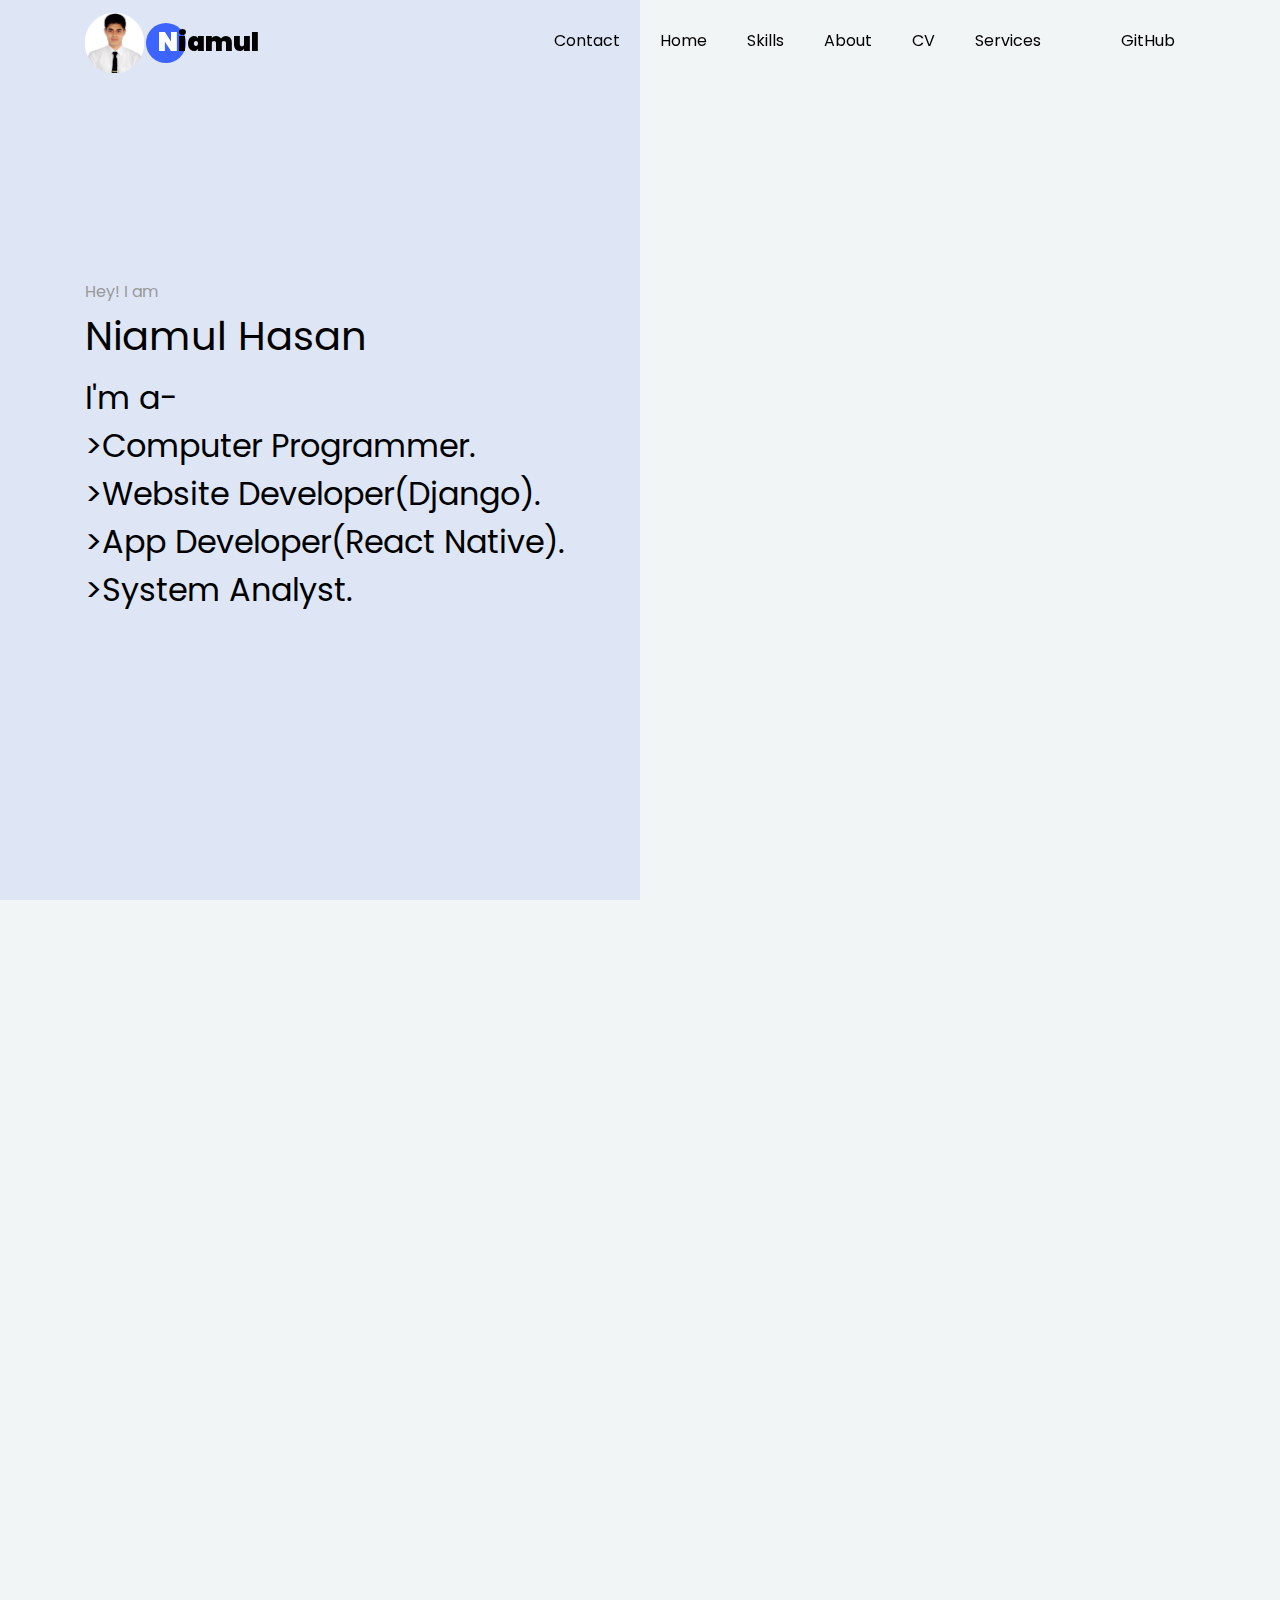
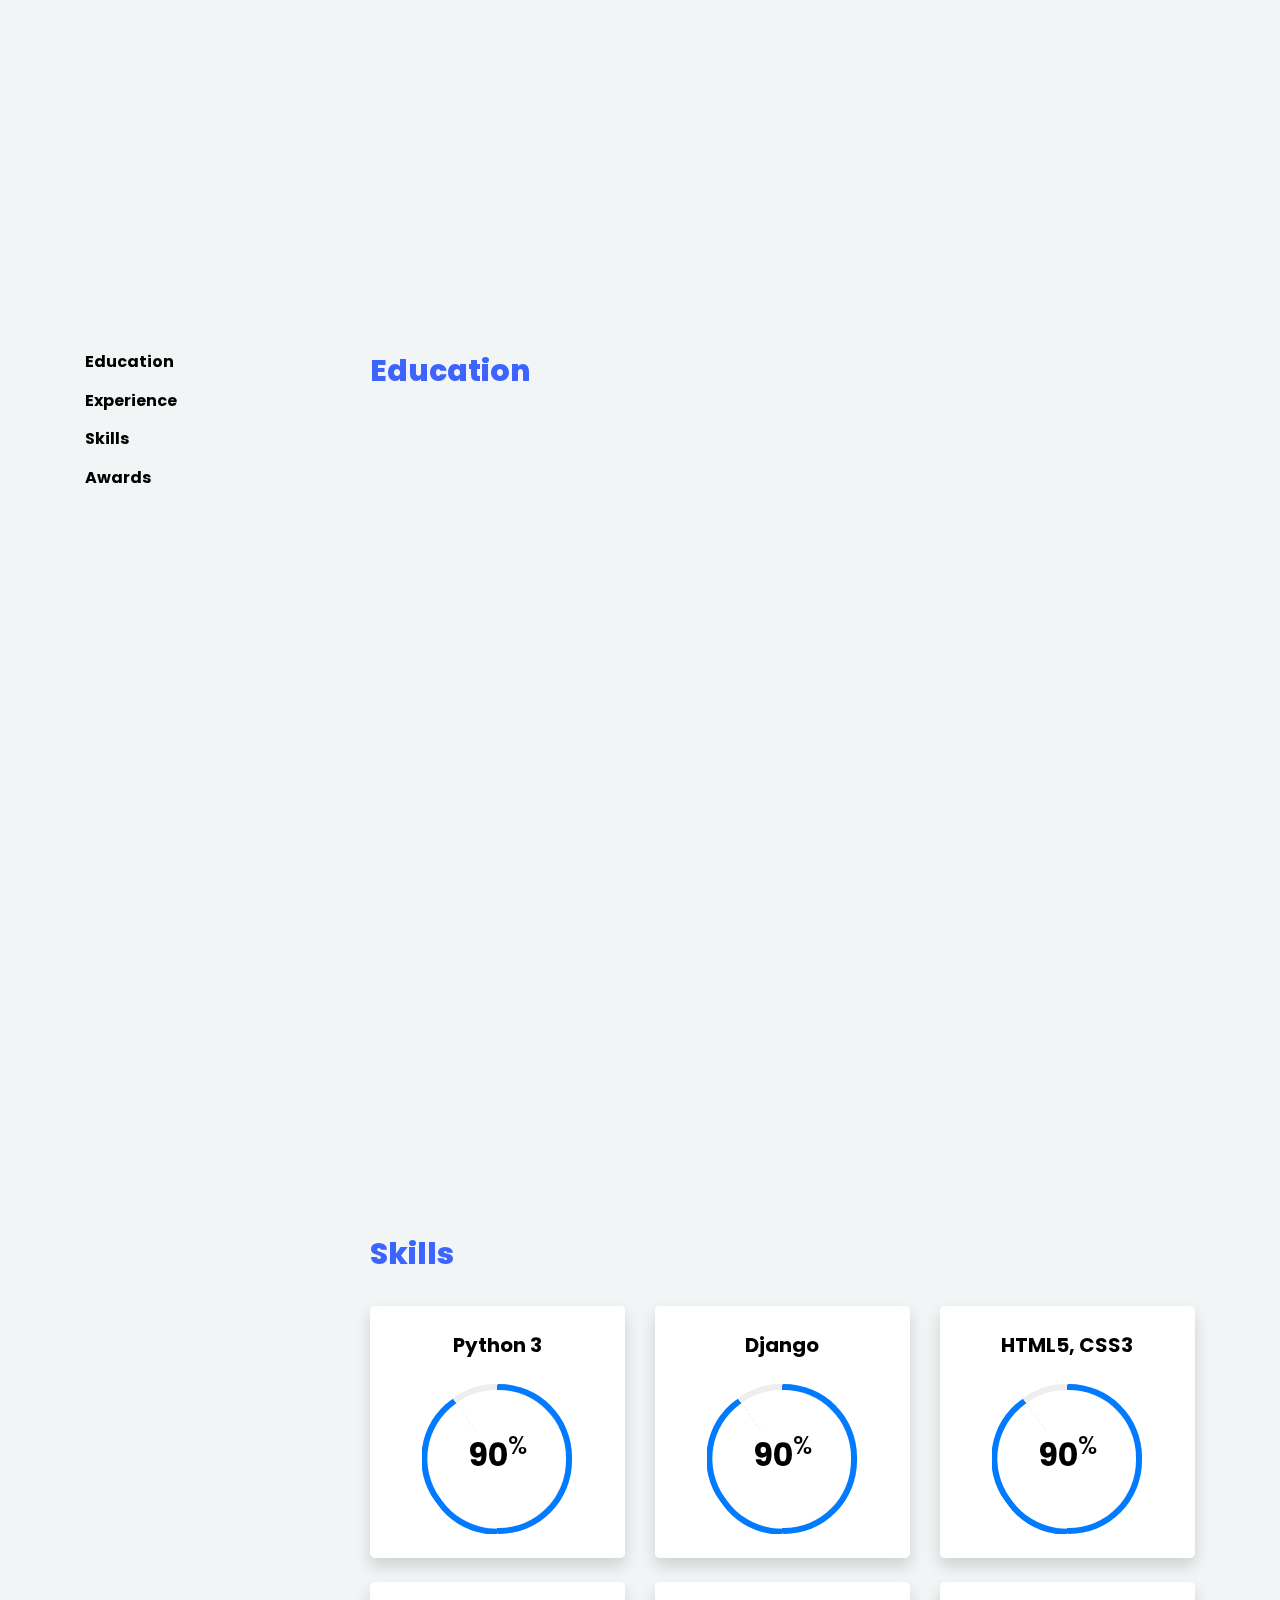
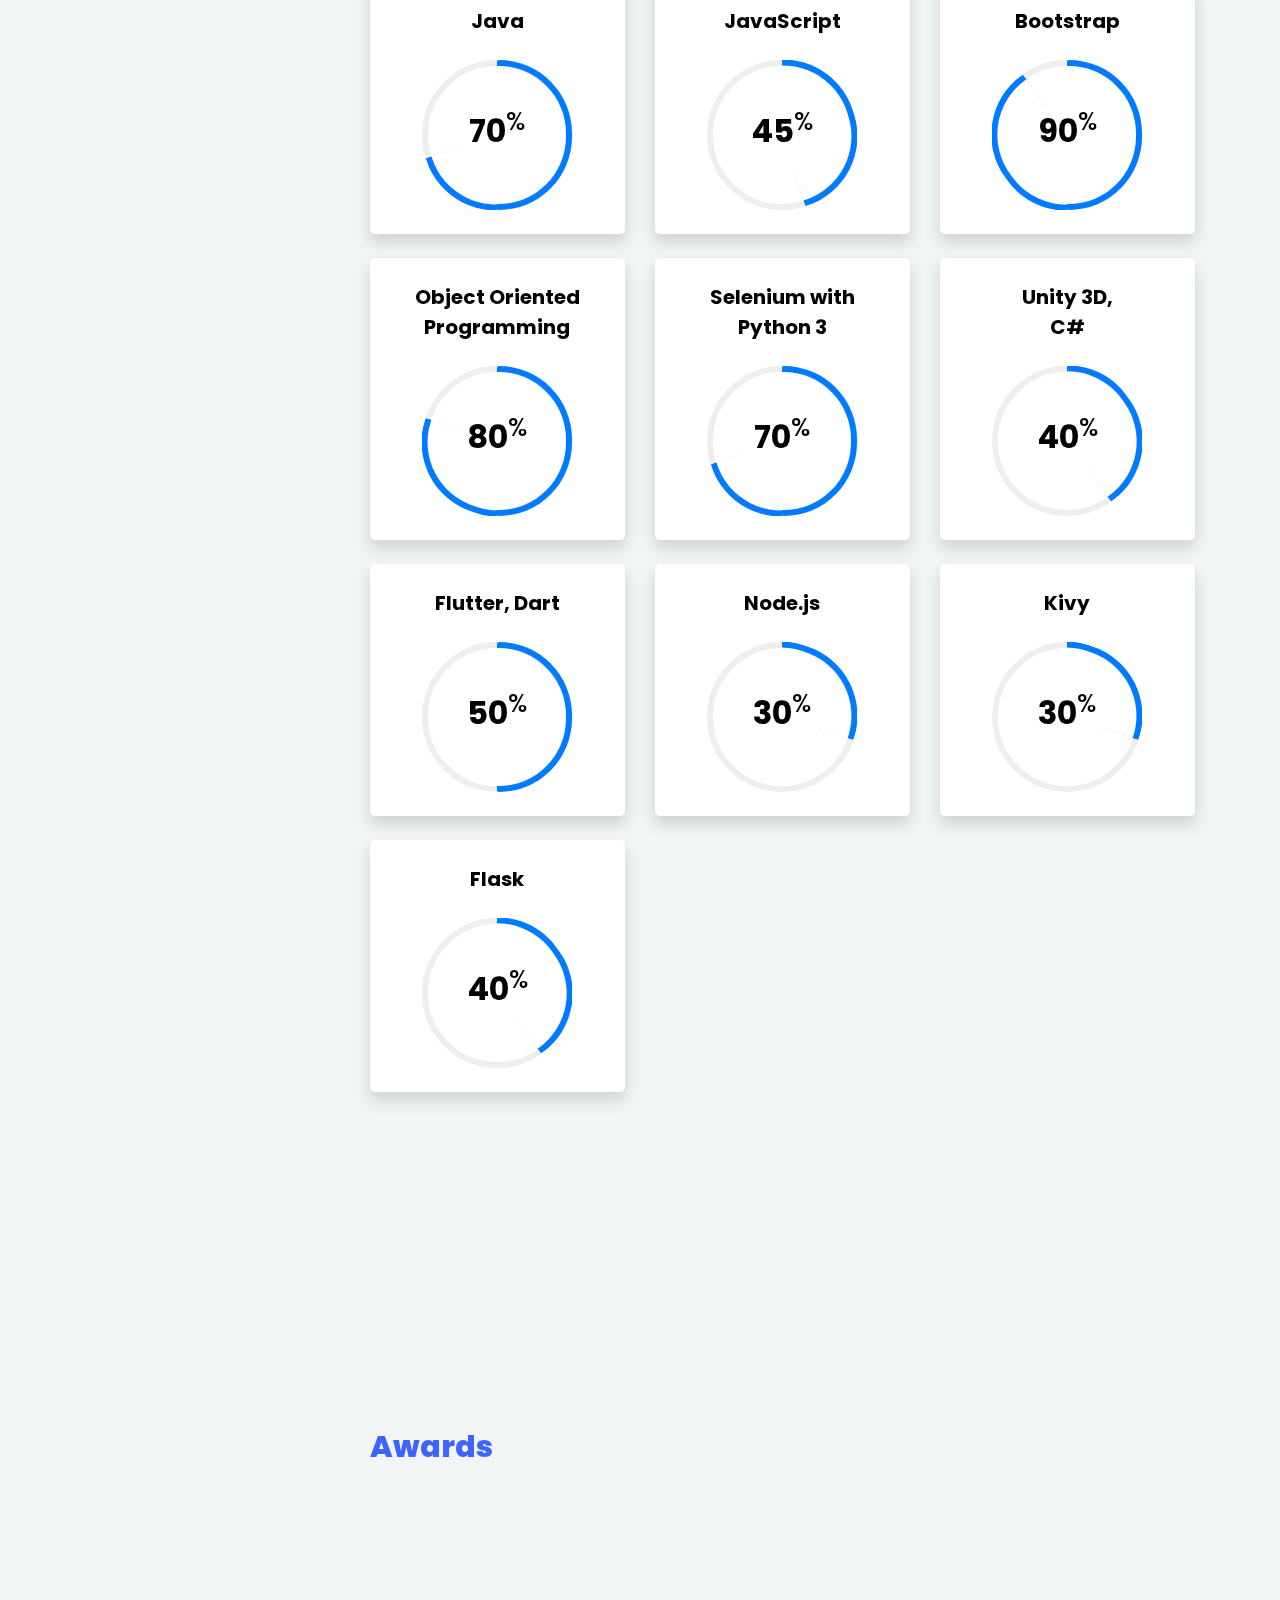
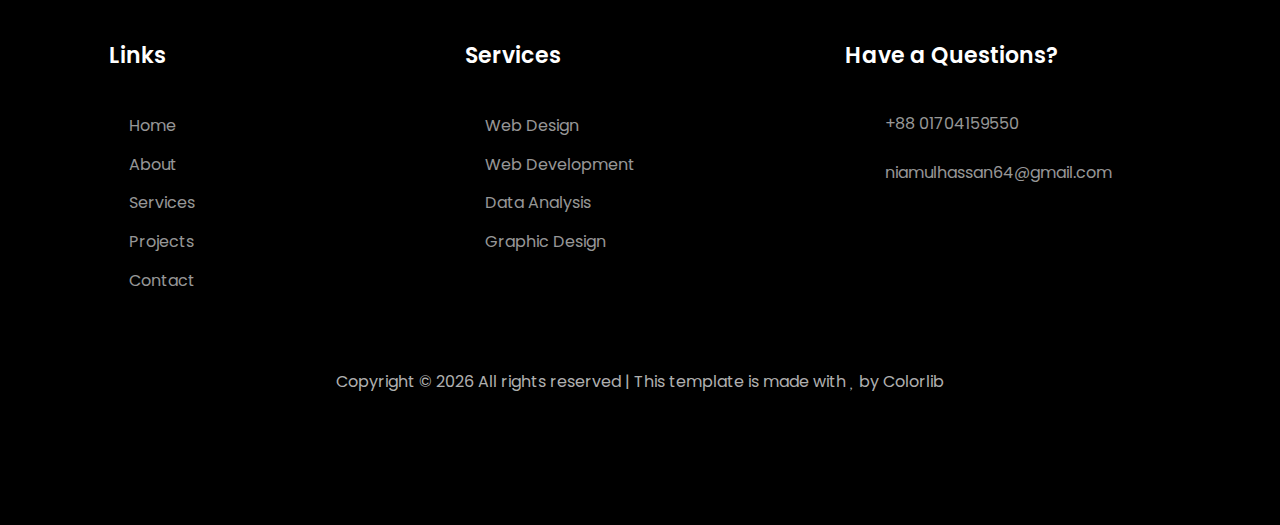
==== commit c4c6884a: "small change" ====
--- a/index.html
+++ b/index.html
@@ -43,7 +43,7 @@
                     <li class="nav-item"><a href="#home-section" class="nav-link"><span>Home</span></a></li>
                     <li class="nav-item"><a href="#skills-section" class="nav-link"><span>Skills</span></a></li>
                     <li class="nav-item"><a href="#about-section" class="nav-link"><span>About</span></a></li>
-                    <li class="nav-item"><a href="https://github.com/niamul64/niamul64.github.io/raw/master/CV.pdf"
+                    <li class="nav-item"><a href="https://github.com/niamul64/niamul64.github.io/raw/master/CV.pdf" target="_blank"
                             class="nav-link"><span>CV</span></a></li>
                     <li class="nav-item"><a href="#services-section" class="nav-link"><span>Services</span></a></li>
                     <li class="nav-item"><a href="#projects-section" class="nav-link"><span></span></a></li>
@@ -55,20 +55,25 @@
         </div>
     </nav>
     <section class="hero-wrap js-fullheight">
+        
         <div class="overlay"></div>
+        
         <div class="container">
             <div class="row no-gutters  js-fullheight  ">
+                
                 <div class="col-lg-8 col-md-6  d-flex align-items-center">
+                    
                     <div class="">
                         <span class="subheading">Hey! I am</span>
                         <h1>Niamul Hasan</h1>
-                        <h2>I'm a-<br>>Computer Programmer.<br>>Website Developer.<br>>Graphics Designer.<br>>System
+                        <h2>I'm a-<br>>Computer Programmer.<br>>Website Developer(Django).<br>>App Developer(React Native).<br>>System
                             Analyst.
                         </h2>
                     </div>
-
-                </div>
-            </div>
+                </div>
+
+            </div>
+            
         </div>
         </div>
 
@@ -78,8 +83,6 @@
     <section class="d-block d-sm-block d-md-none ">
         <div class="container">
             <img class="fit-picture col-xs-12 col-md-12" src="images/about.jpg">
-
-
 
         </div>
     </section>
@@ -808,7 +811,7 @@
 
                         <div>
                             <h3 class="mb-4">GitHub</h3>
-                            <p><a href="https://github.com/niamul64">github.com/niamul64</a></p>
+                            <p><a href="https://github.com/niamul64" target="_blank">github.com/niamul64</a></p>
                         </div>
                     </div>
                 </div>
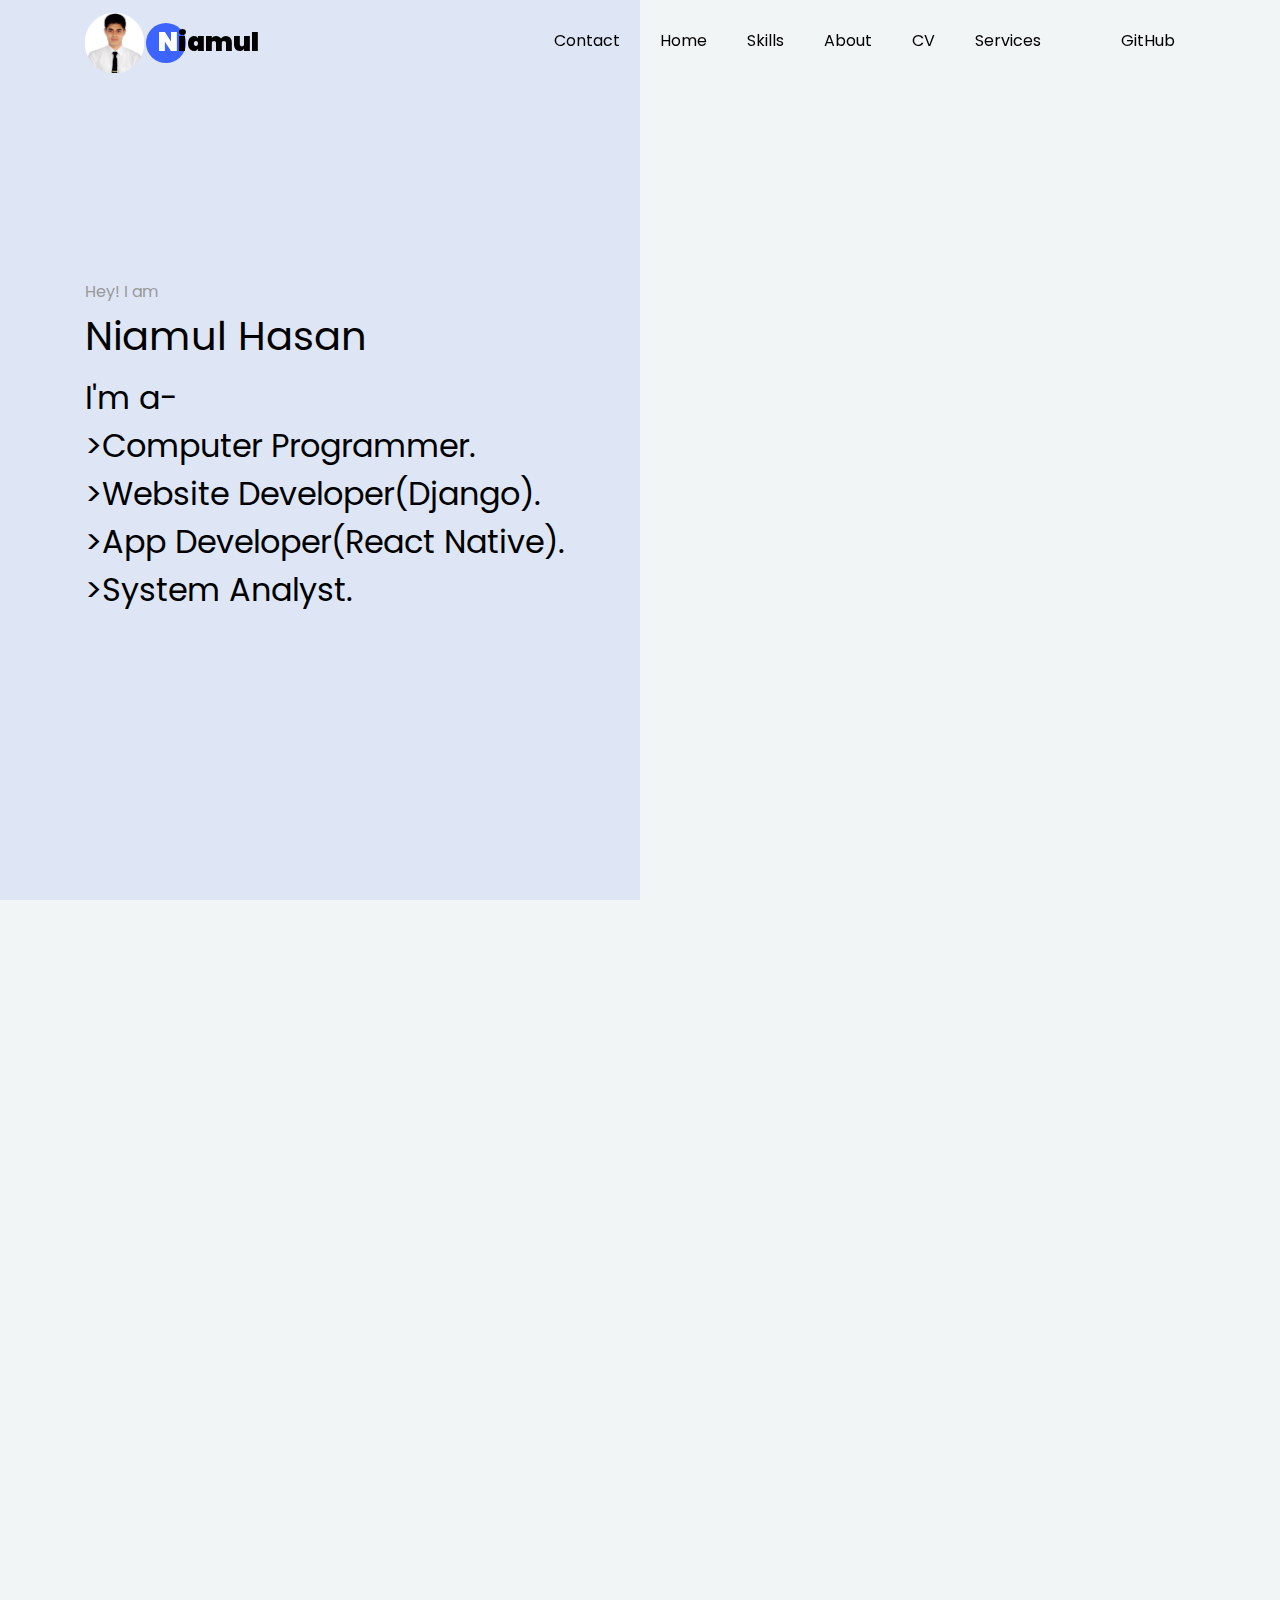
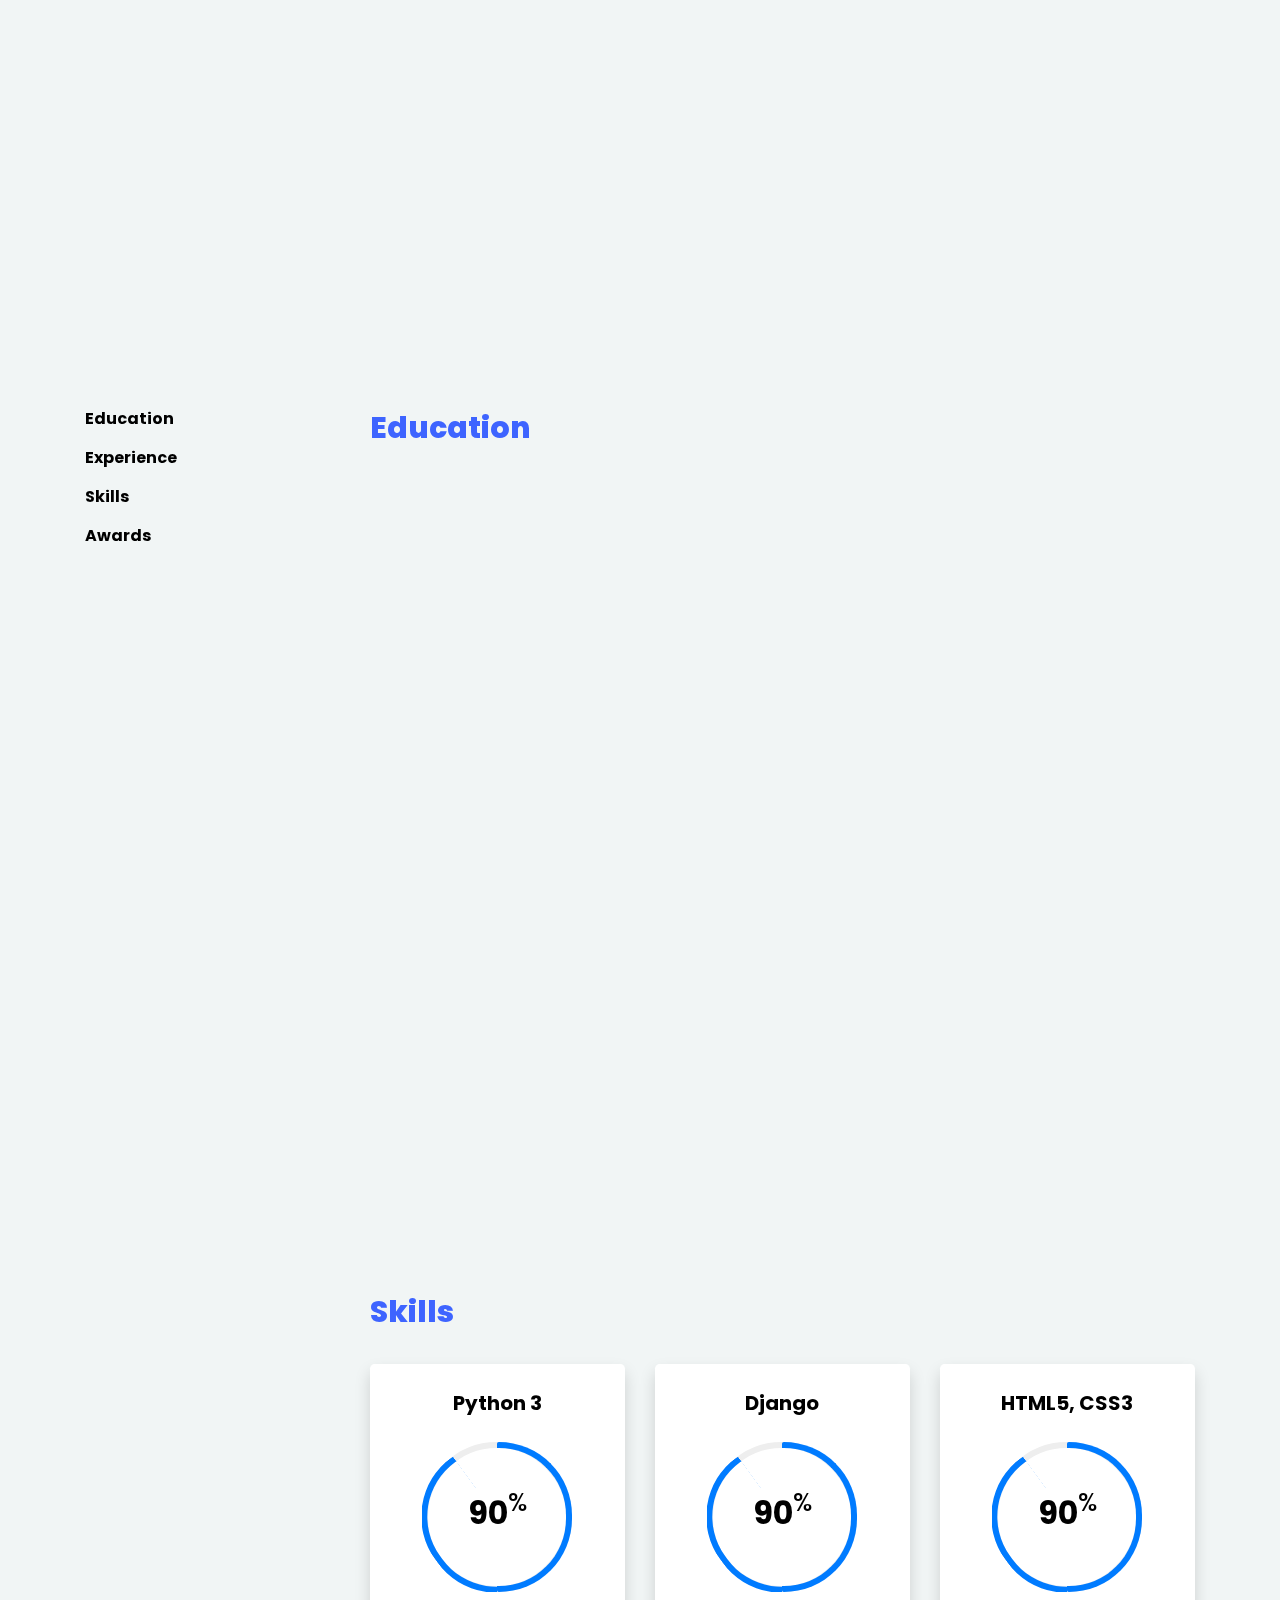
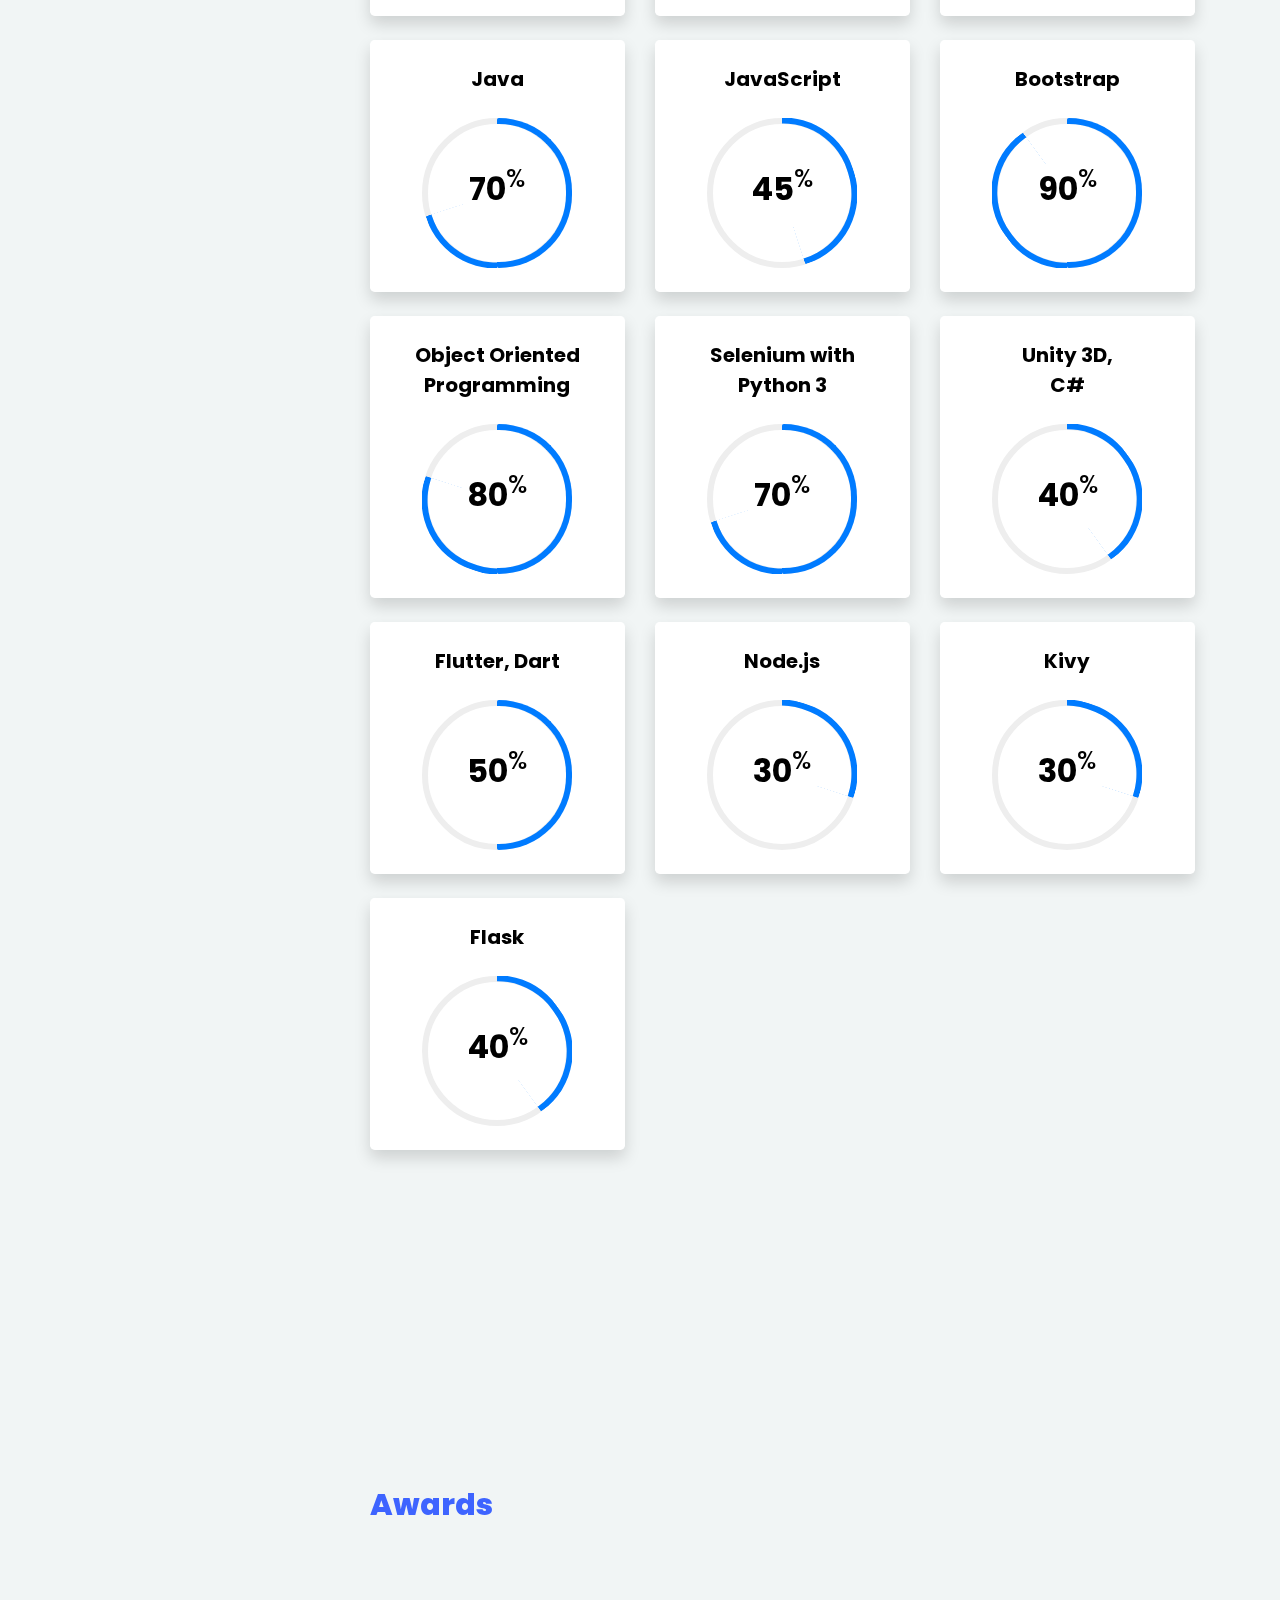
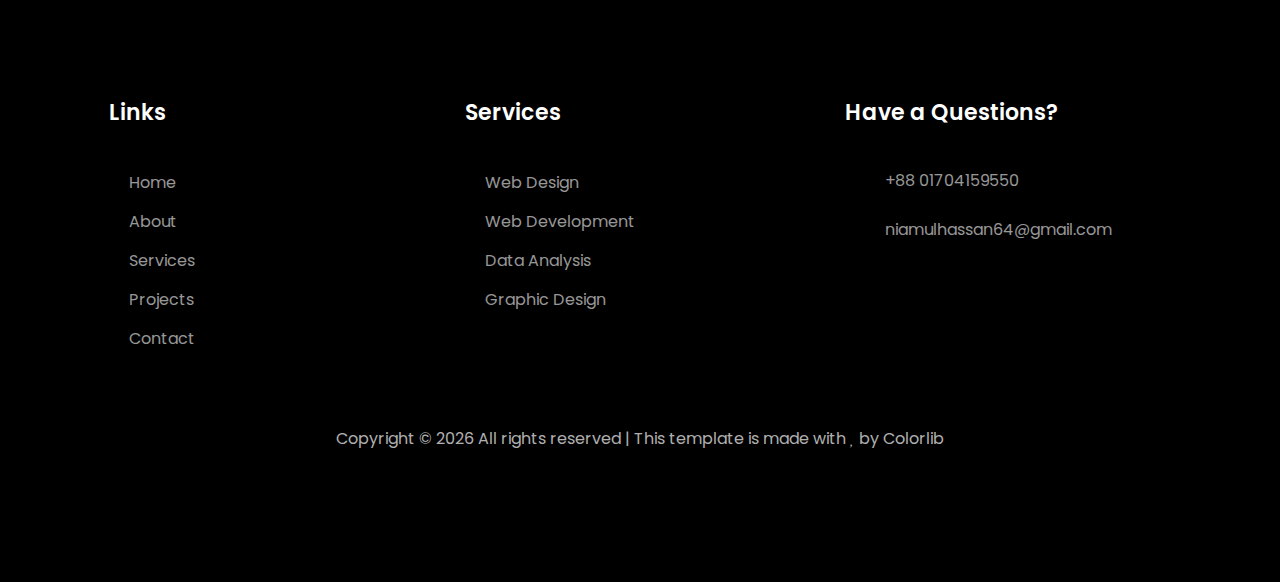
==== commit ca4ef63a: "changed about" ====
--- a/index.html
+++ b/index.html
@@ -43,8 +43,8 @@
                     <li class="nav-item"><a href="#home-section" class="nav-link"><span>Home</span></a></li>
                     <li class="nav-item"><a href="#skills-section" class="nav-link"><span>Skills</span></a></li>
                     <li class="nav-item"><a href="#about-section" class="nav-link"><span>About</span></a></li>
-                    <li class="nav-item"><a href="https://github.com/niamul64/niamul64.github.io/raw/master/CV.pdf" target="_blank"
-                            class="nav-link"><span>CV</span></a></li>
+                    <li class="nav-item"><a href="https://github.com/niamul64/niamul64.github.io/raw/master/CV.pdf"
+                            target="_blank" class="nav-link"><span>CV</span></a></li>
                     <li class="nav-item"><a href="#services-section" class="nav-link"><span>Services</span></a></li>
                     <li class="nav-item"><a href="#projects-section" class="nav-link"><span></span></a></li>
                     <li class="nav-item"><a href="https://github.com/niamul64" target="_blank"
@@ -55,25 +55,26 @@
         </div>
     </nav>
     <section class="hero-wrap js-fullheight">
-        
+
         <div class="overlay"></div>
-        
+
         <div class="container">
             <div class="row no-gutters  js-fullheight  ">
-                
+
                 <div class="col-lg-8 col-md-6  d-flex align-items-center">
-                    
+
                     <div class="">
                         <span class="subheading">Hey! I am</span>
                         <h1>Niamul Hasan</h1>
-                        <h2>I'm a-<br>>Computer Programmer.<br>>Website Developer(Django).<br>>App Developer(React Native).<br>>System
+                        <h2>I'm a-<br>>Computer Programmer.<br>>Website Developer(Django).<br>>App Developer(React
+                            Native).<br>>System
                             Analyst.
                         </h2>
                     </div>
                 </div>
 
             </div>
-            
+
         </div>
         </div>
 
@@ -106,12 +107,14 @@
                             <p><br>
                                 Study: (BSc E.) Computer Science and Engineering <br> (University of Asia Pacific) <br>
                                 CGPA: 3.89 <br>
-                                I'm a Computer Programmer, Website Developer(Backend, Django), Graphics Designer. I
-                                enjoy developing web applications using Django. I have profound knowledge in Problem
-                                Solving. Now practicing Machine Learning, Deep Learning. Earlier in my university life,
-                                I have participated in many competitive programming (ICPC). So, I have a good knowledge
-                                to do programming under pressure.
-                                <br>I always love to work hard to gather new knowledge.
+                                I'm a Computer Programmer, Website Developer (Backend with Django). I enjoy developing
+                                web applications using Django. I am very proficient in the Django framework. I Can work
+                                with Django_REST_API.
+                                I have profound knowledge of Problem Solving. Earlier in my university life, I have
+                                participated in many competitive programming (ICPC). So, I have a good ability to do
+                                programming under pressure.
+                                <br>I'm currently experimenting with Machine Learning and Deep Learning. I'm always
+                                eager to put in extra effort to learn new things.
                             </p>
                             <ul class="about-info mt-4 px-md-0 px-2">
 
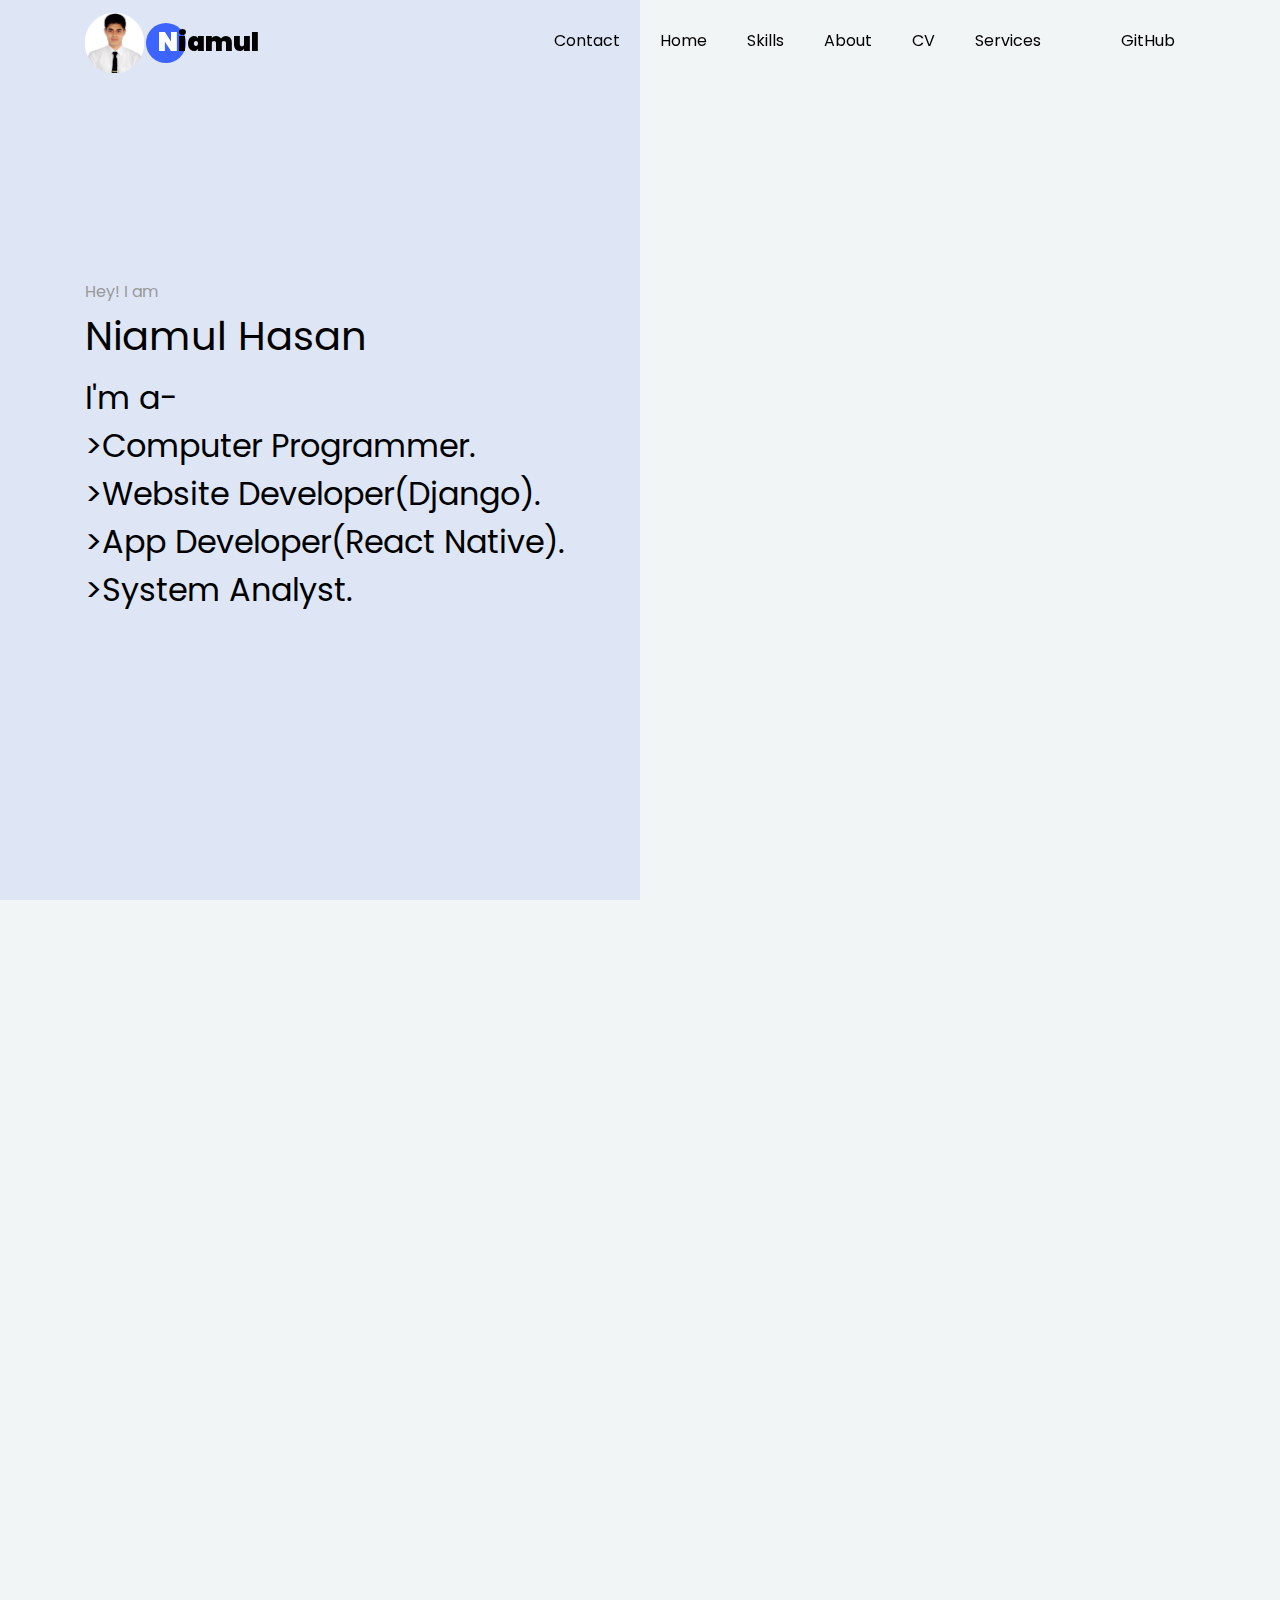
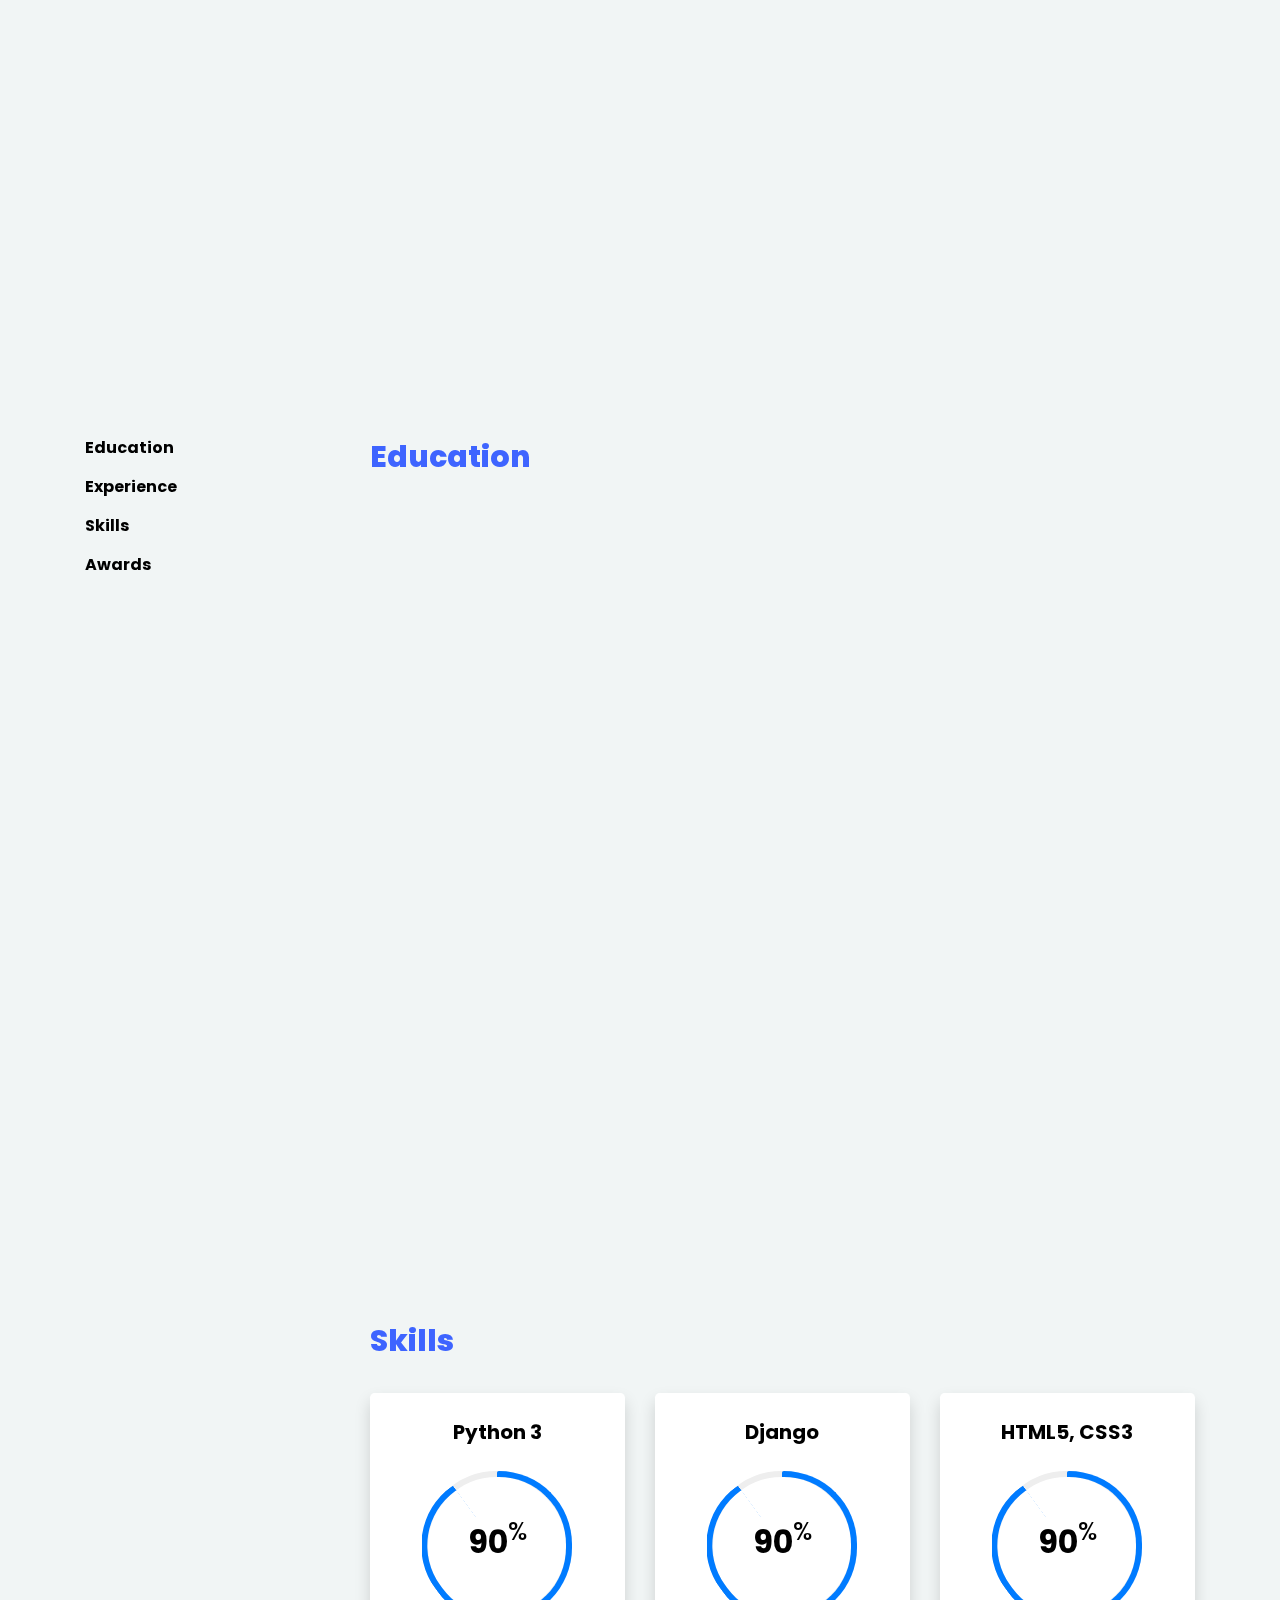
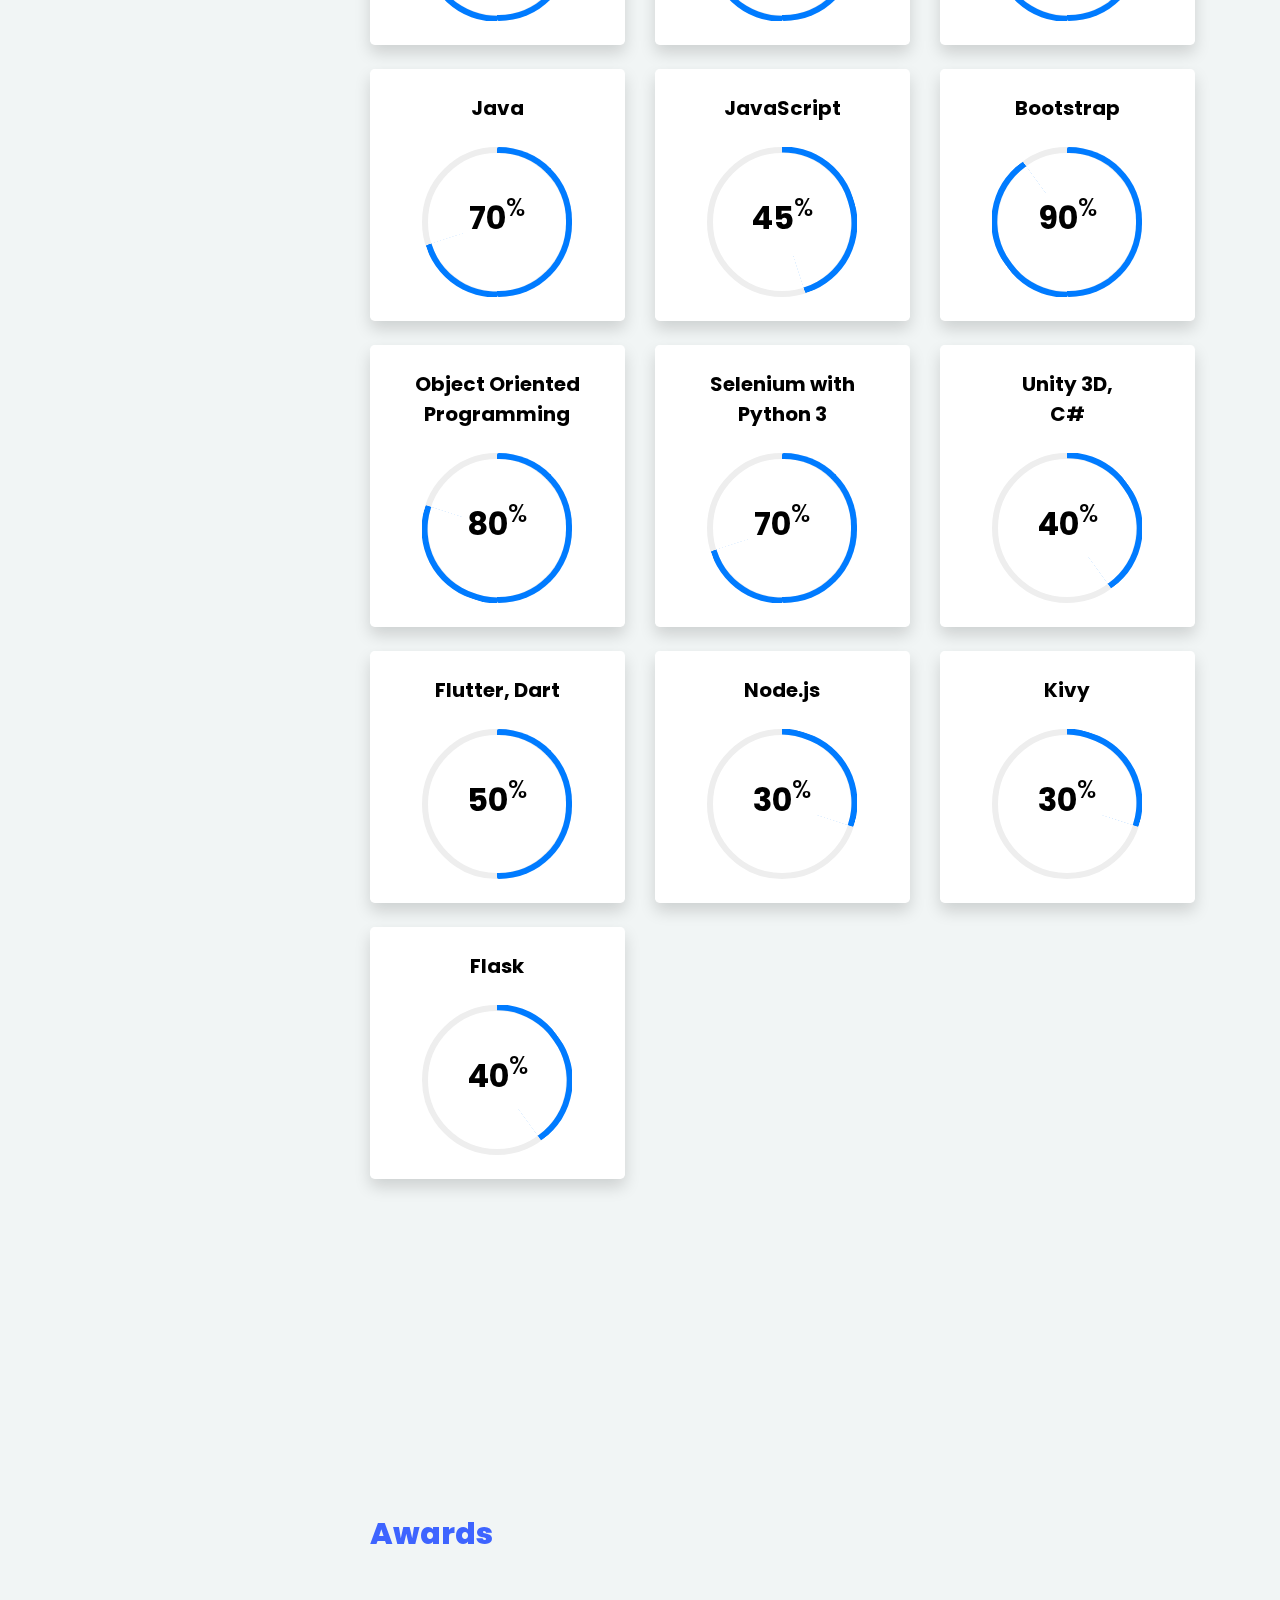
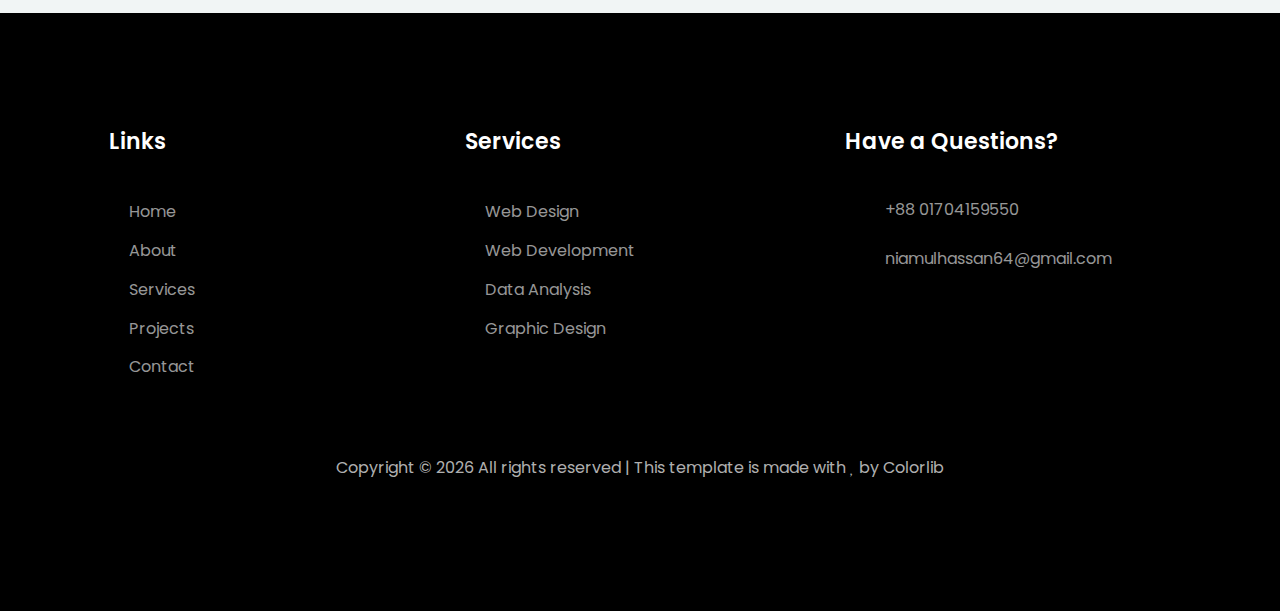
==== commit bfb58137: "update" ====
--- a/index.html
+++ b/index.html
@@ -106,15 +106,16 @@
                             <h2 class="mb-4">About Me</h2>
                             <p><br>
                                 Study: (BSc E.) Computer Science and Engineering <br> (University of Asia Pacific) <br>
-                                CGPA: 3.89 <br>
-                                I'm a Computer Programmer, Website Developer (Backend with Django). I enjoy developing
-                                web applications using Django. I am very proficient in the Django framework. I Can work
-                                with Django_REST_API.
+                                CGPA: 3.89<br>
+                                I'm a Computer Programmer, Website Developer (Backend, Django).I enjoy working with
+                                Django, Python3, and React.js. I am very proficient in the Django framework. I Can work
+                                with Django_REST_API. In addition, I am well-versed in SQL, relational databases and
+                                object-oriented programming.
                                 I have profound knowledge of Problem Solving. Earlier in my university life, I have
                                 participated in many competitive programming (ICPC). So, I have a good ability to do
                                 programming under pressure.
                                 <br>I'm currently experimenting with Machine Learning and Deep Learning. I'm always
-                                eager to put in extra effort to learn new things.
+                                eager to put in extra effort to gather new knowledge.
                             </p>
                             <ul class="about-info mt-4 px-md-0 px-2">
 
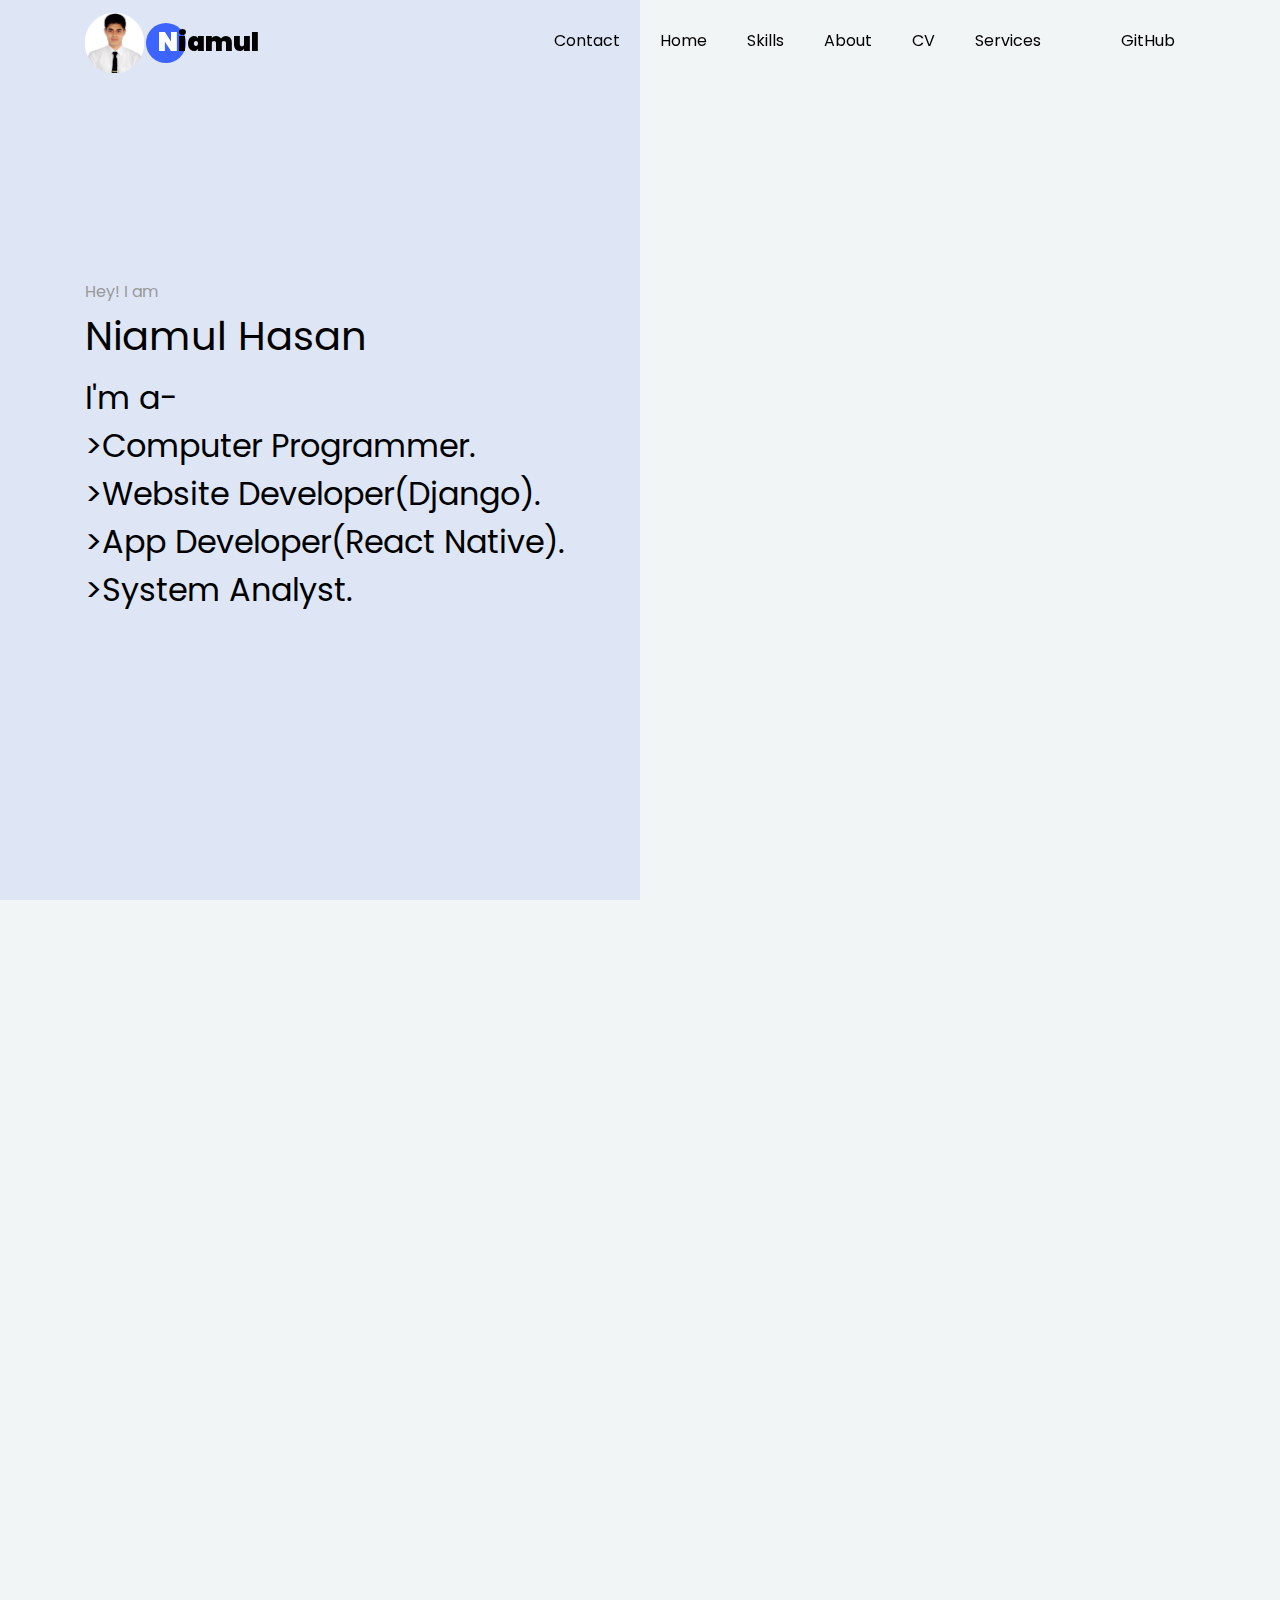
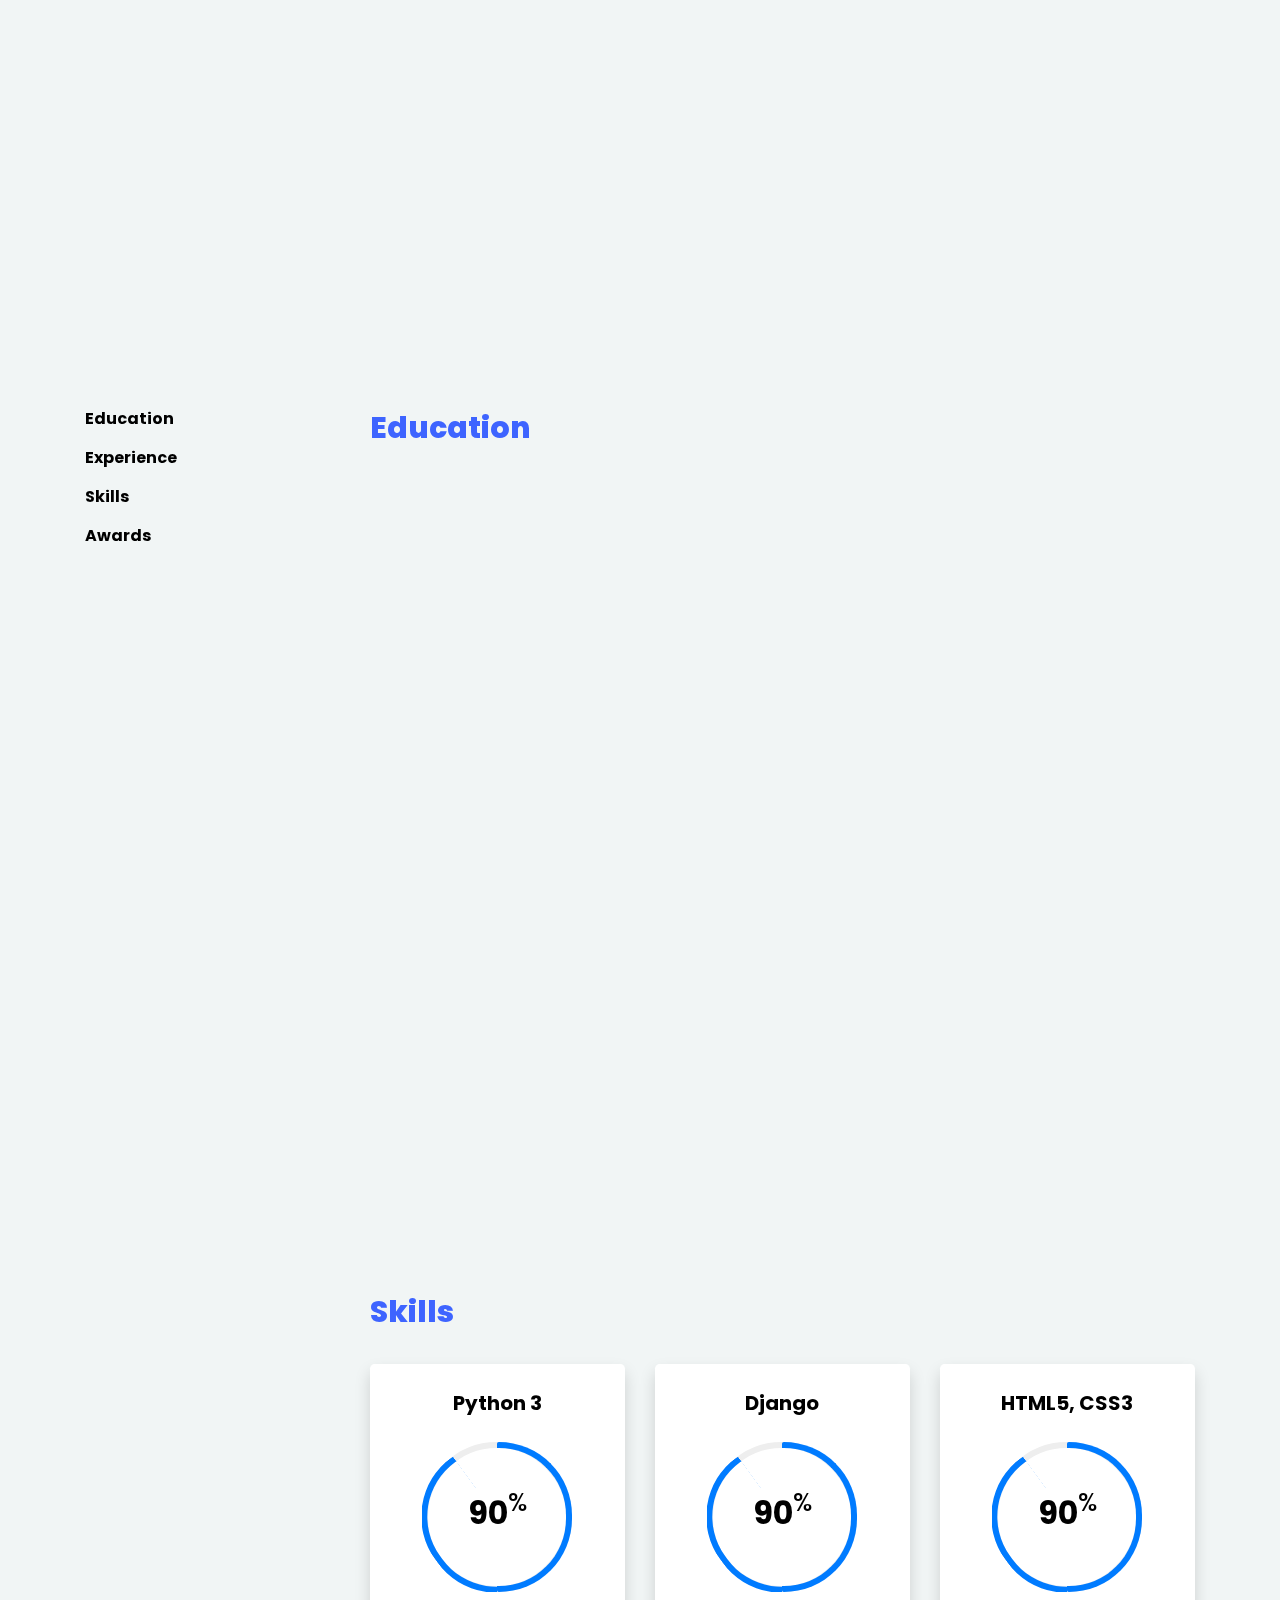
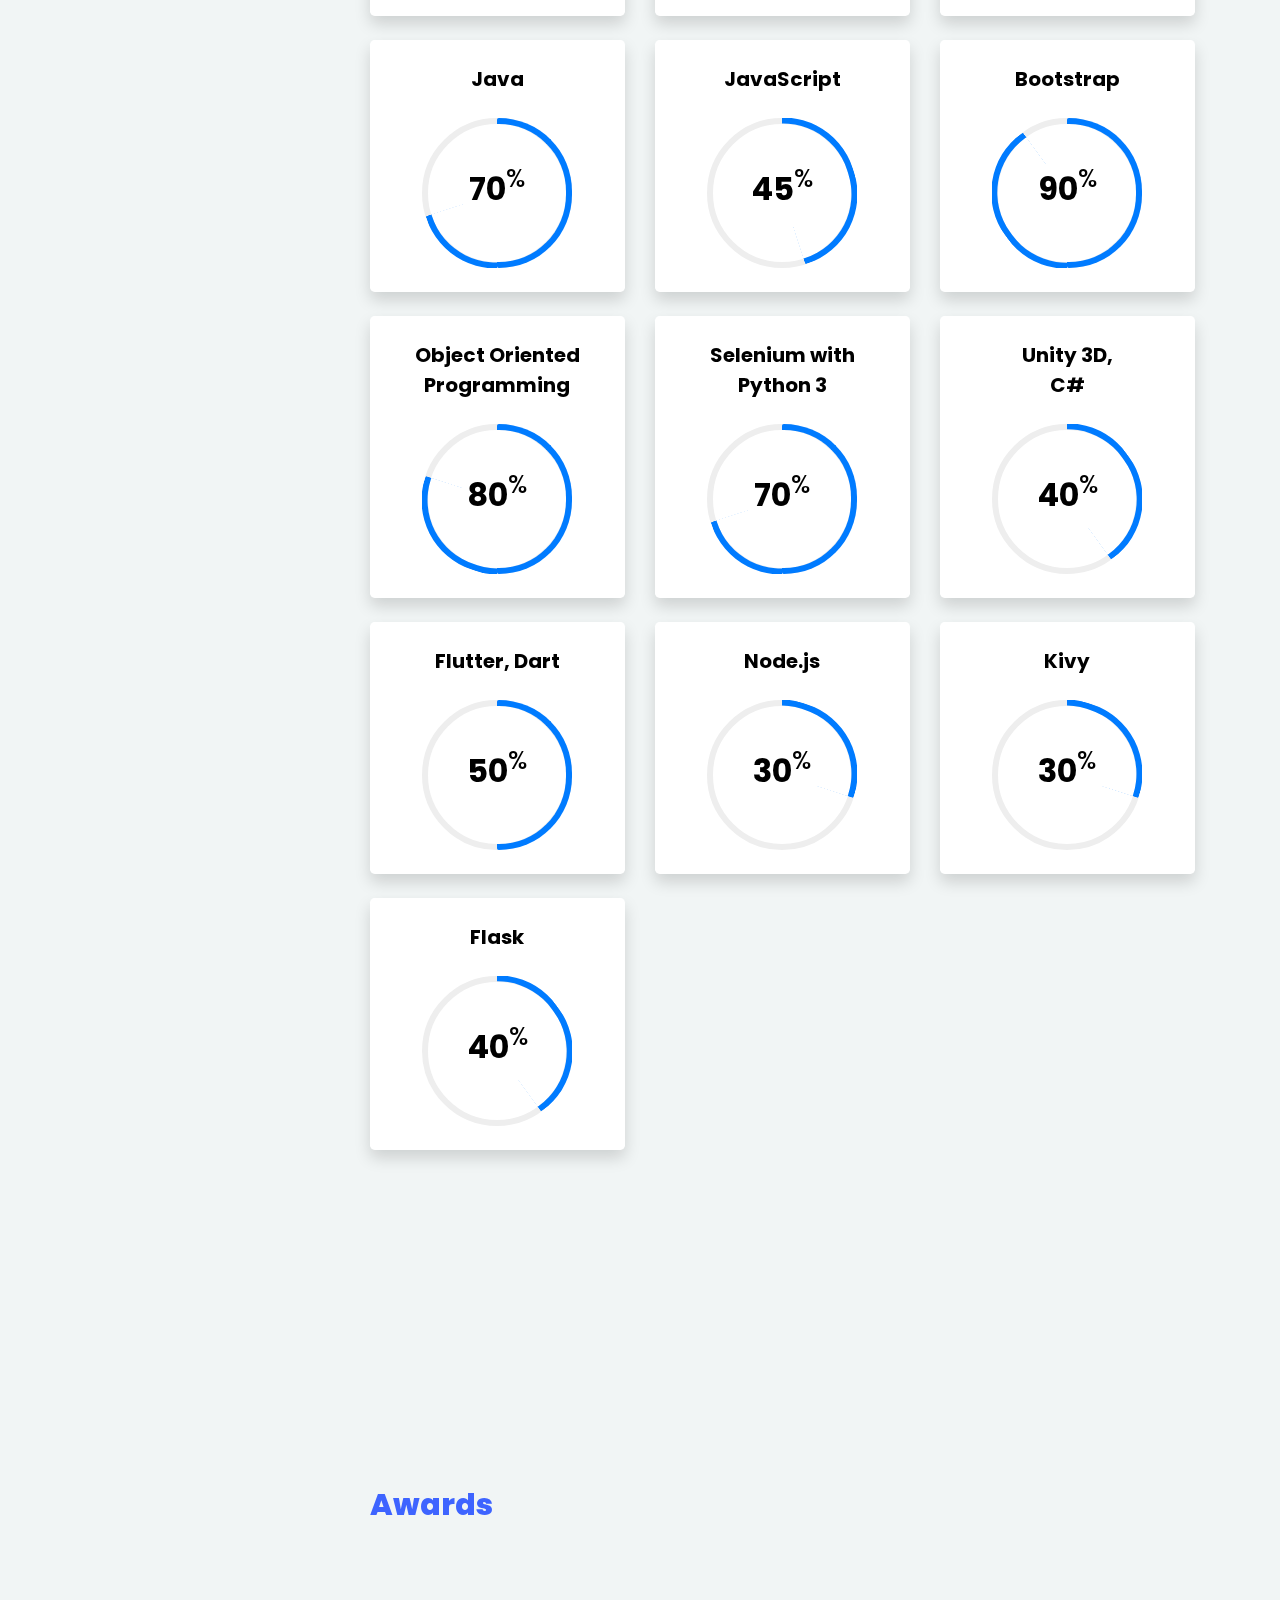
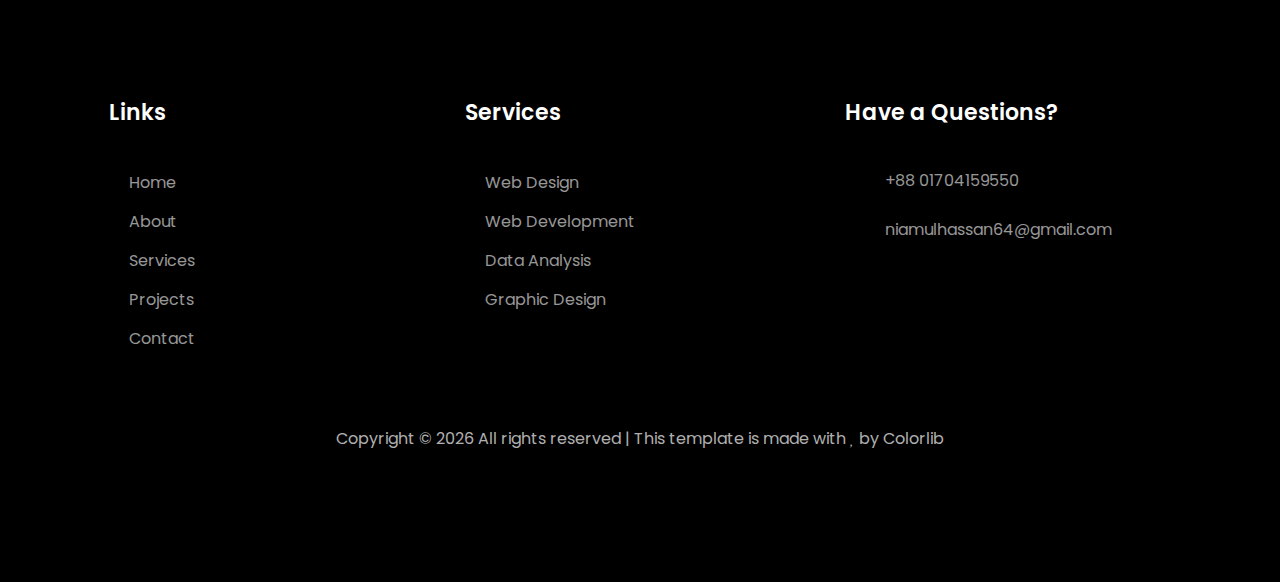
==== commit 0e40c0f6: "update" ====
--- a/index.html
+++ b/index.html
@@ -107,14 +107,14 @@
                             <p><br>
                                 Study: (BSc E.) Computer Science and Engineering <br> (University of Asia Pacific) <br>
                                 CGPA: 3.89<br>
-                                I'm a Computer Programmer, Website Developer (Backend, Django).I enjoy working with
+                                I'm a Computer Programmer, Website Developer (Backend, Django). I enjoy working with
                                 Django, Python3, and React.js. I am very proficient in the Django framework. I Can work
                                 with Django_REST_API. In addition, I am well-versed in SQL, relational databases and
                                 object-oriented programming.
                                 I have profound knowledge of Problem Solving. Earlier in my university life, I have
                                 participated in many competitive programming (ICPC). So, I have a good ability to do
                                 programming under pressure.
-                                <br>I'm currently experimenting with Machine Learning and Deep Learning. I'm always
+                                <br>I'm currently practicing Machine Learning and Deep Learning. I'm always
                                 eager to put in extra effort to gather new knowledge.
                             </p>
                             <ul class="about-info mt-4 px-md-0 px-2">
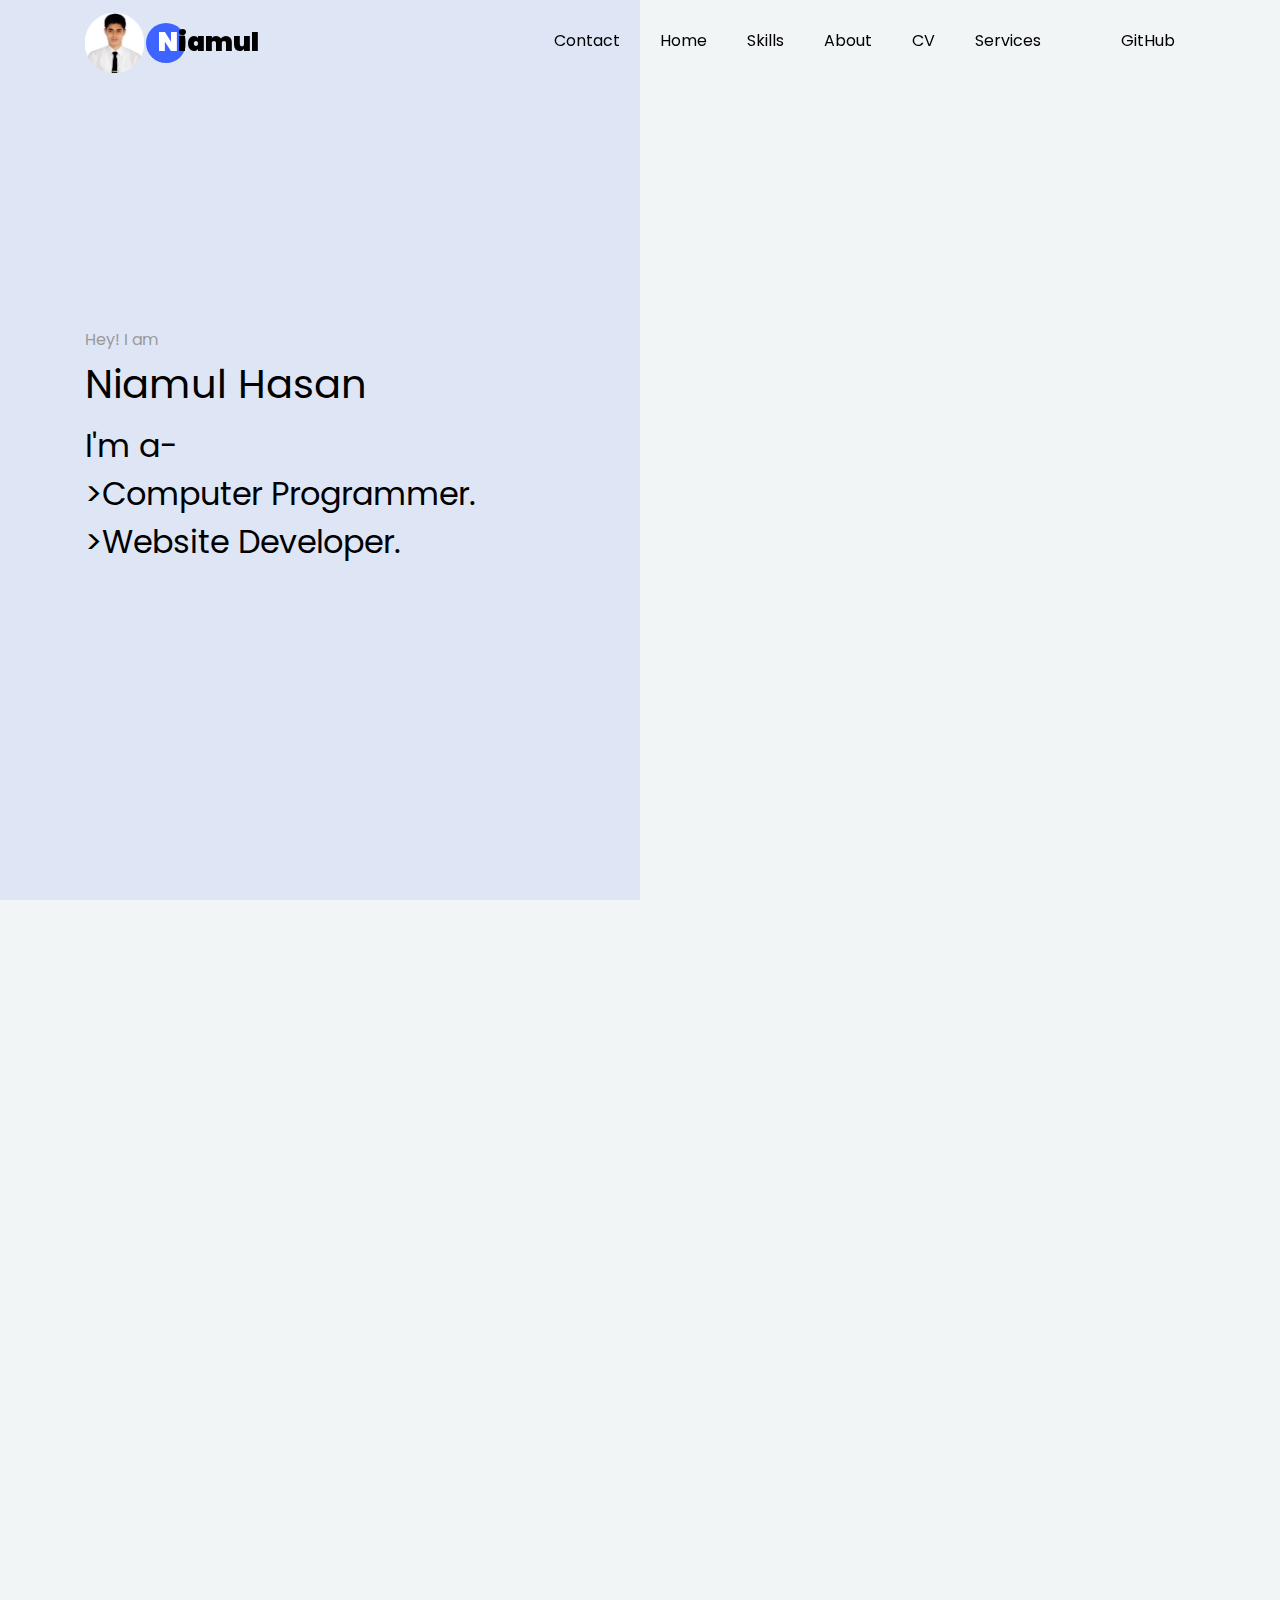
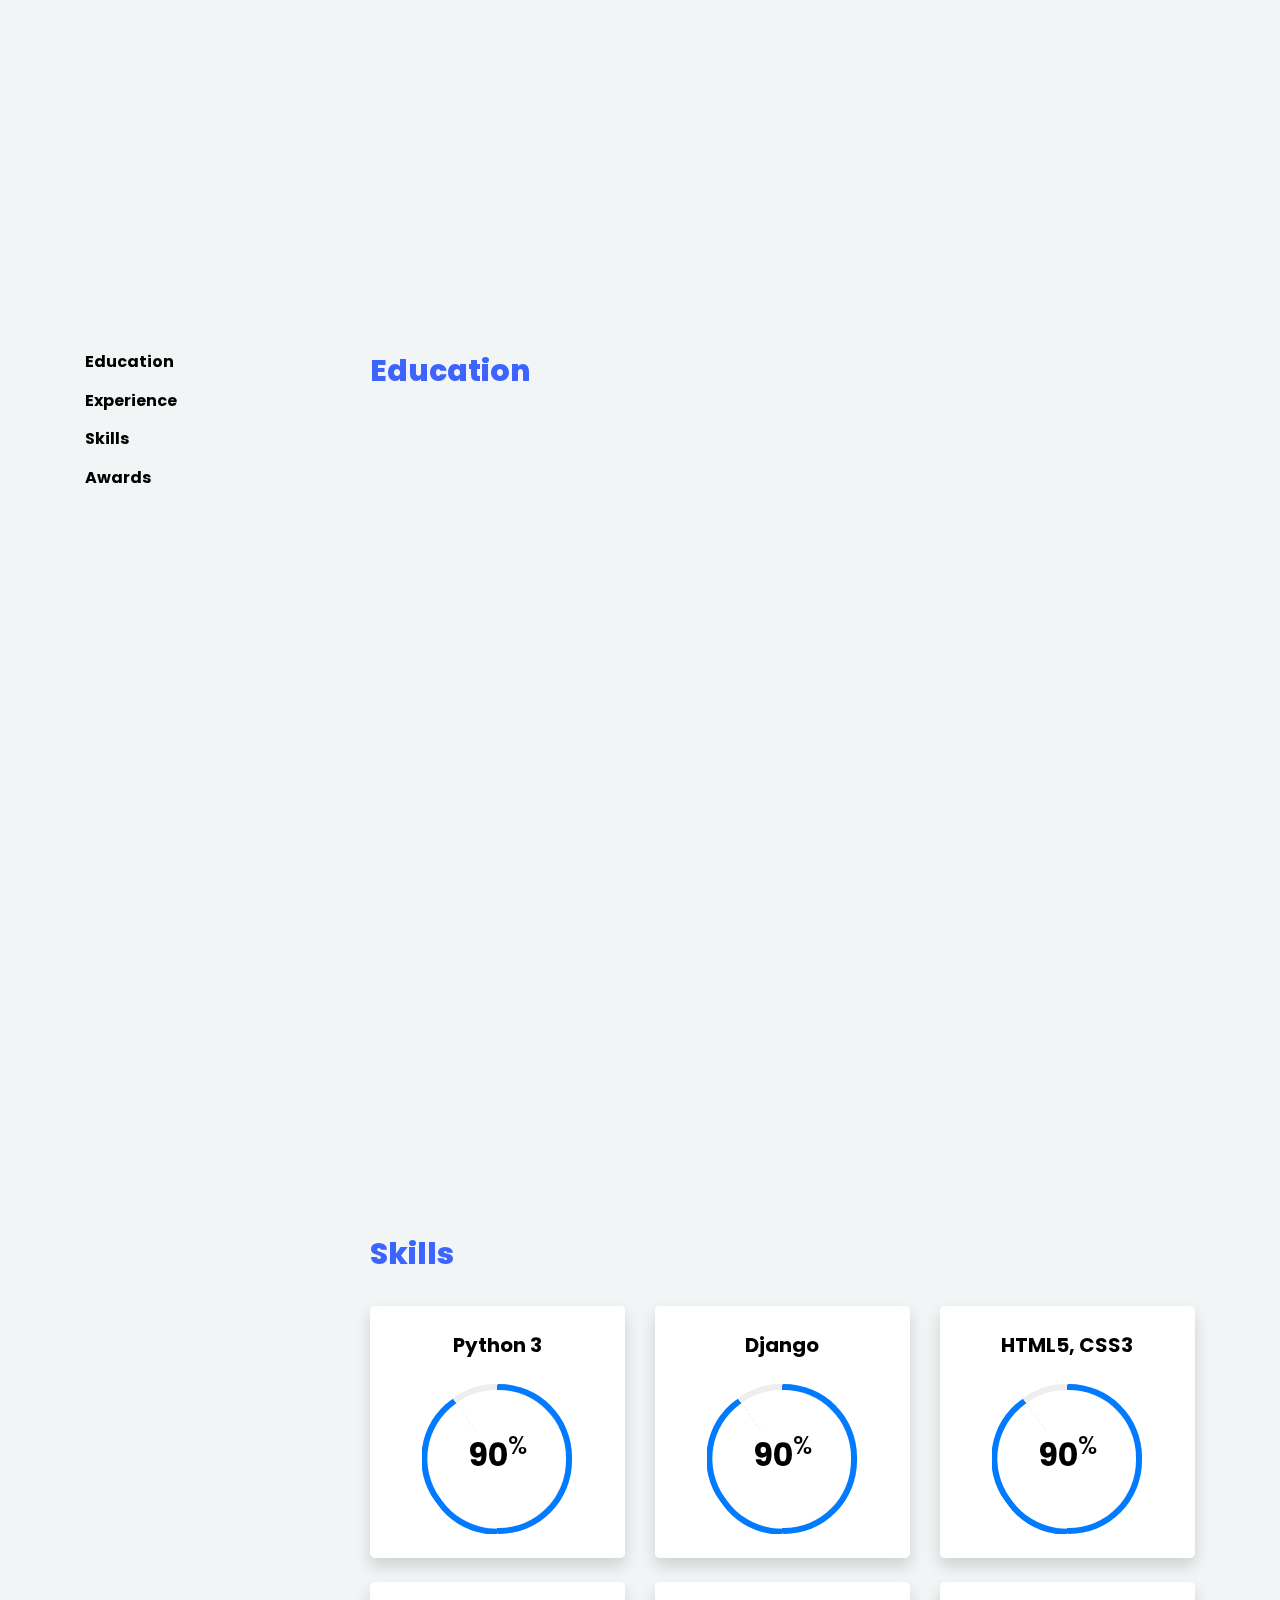
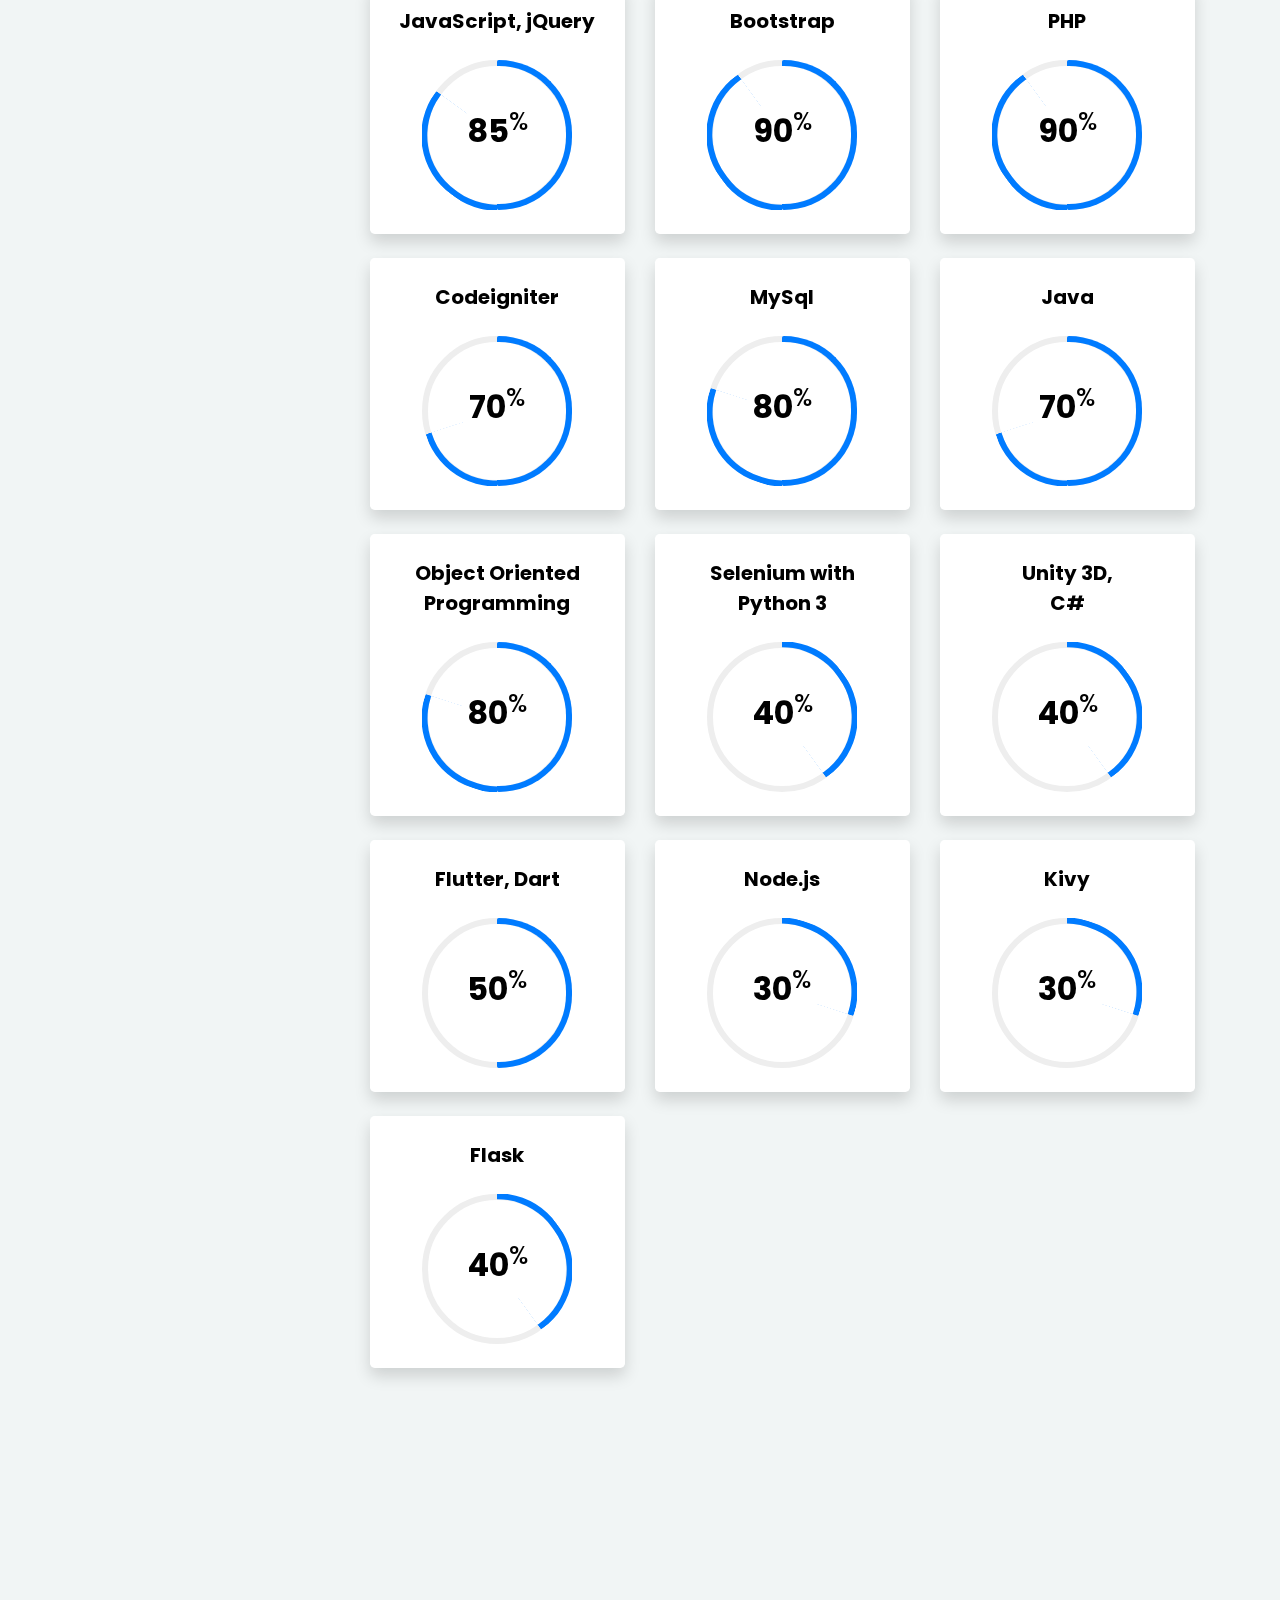
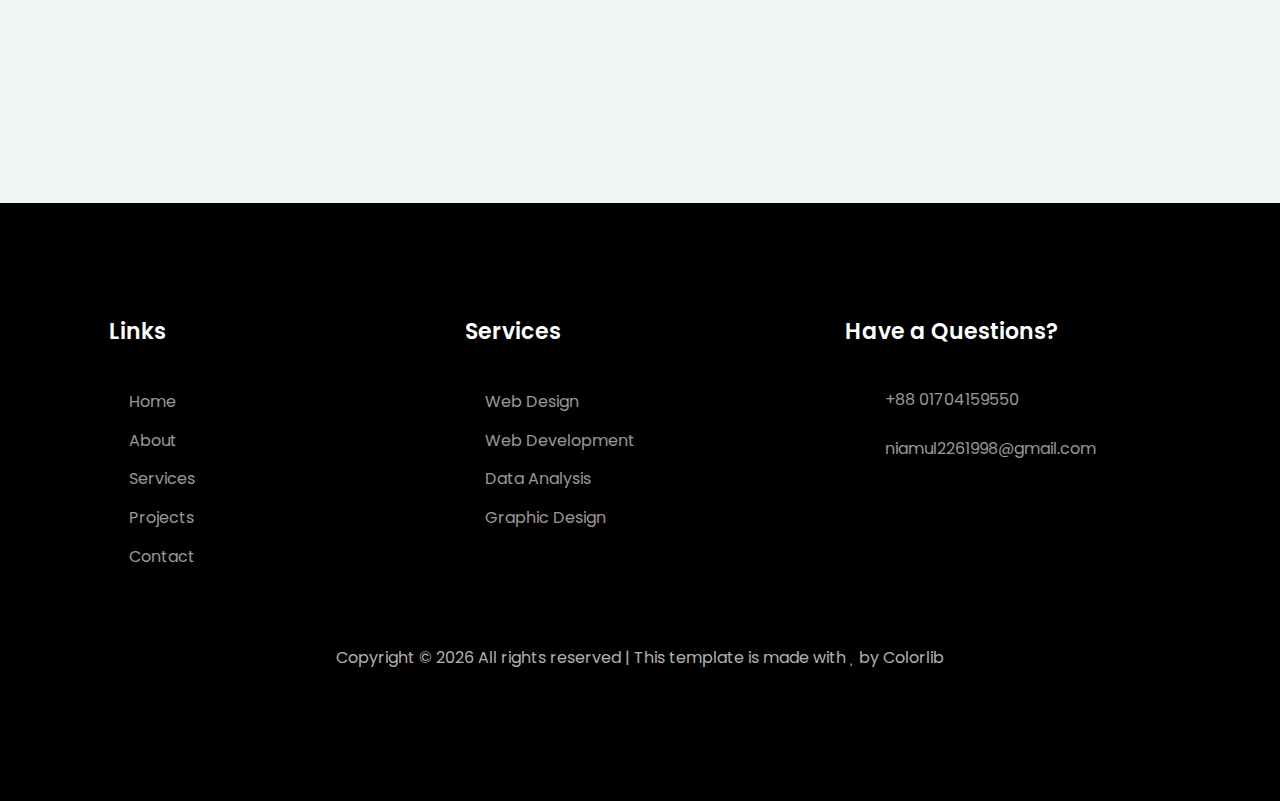
==== commit 8d4ec37b: "information nad skill info updated" ====
--- a/index.html
+++ b/index.html
@@ -66,9 +66,8 @@
                     <div class="">
                         <span class="subheading">Hey! I am</span>
                         <h1>Niamul Hasan</h1>
-                        <h2>I'm a-<br>>Computer Programmer.<br>>Website Developer(Django).<br>>App Developer(React
-                            Native).<br>>System
-                            Analyst.
+                        <h2>I'm a-<br>>Computer Programmer.<br>>Website Developer.<br>
+                        
                         </h2>
                     </div>
                 </div>
@@ -107,15 +106,13 @@
                             <p><br>
                                 Study: (BSc E.) Computer Science and Engineering <br> (University of Asia Pacific) <br>
                                 CGPA: 3.89<br>
-                                I'm a Computer Programmer, Website Developer (Backend, Django). I enjoy working with
-                                Django, Python3, and React.js. I am very proficient in the Django framework. I Can work
-                                with Django_REST_API. In addition, I am well-versed in SQL, relational databases and
-                                object-oriented programming.
+                                I'm a Computer Programmer, Website Developer. I enjoy working with
+                                Django and Python3. I Can work on Django_REST_API. In addition, I am well-versed in SQL,
+                                relational databases and object-oriented programming.
                                 I have profound knowledge of Problem Solving. Earlier in my university life, I have
                                 participated in many competitive programming (ICPC). So, I have a good ability to do
                                 programming under pressure.
-                                <br>I'm currently practicing Machine Learning and Deep Learning. I'm always
-                                eager to put in extra effort to gather new knowledge.
+                                <br>I'm always eager to put in extra effort to gather new knowledge.
                             </p>
                             <ul class="about-info mt-4 px-md-0 px-2">
 
@@ -128,7 +125,7 @@
                                 <li class="d-flex"><span>Address:</span> <span>E2,CB 204/1 Puran kochukhet Dhaka
                                         cantonment, Dhaka</span></li>
                                 <li class="d-flex"><span>Zip code:</span> <span>1206</span></li>
-                                <li class="d-flex"><span>Email:</span> <span>niamulhassan64@gmail.com</span></li>
+                                <li class="d-flex"><span>Email:</span> <span>niamul2261998@gmail.com</span></li>
                                 <li class="d-flex"><span>Phone: </span> <span>+880-1704159550</span></li>
                                 <li class="d-flex"><span><a
                                             href="https://github.com/niamul64/niamul64.github.io/raw/master/CV.pdf">Download
@@ -304,6 +301,131 @@
 
                             <div class="col-lg-4 mb-4">
                                 <div class="bg-white rounded-lg shadow p-4">
+                                    <h2 class="h5 font-weight-bold text-center mb-4">JavaScript, jQuery</h2>
+
+                                    <!-- Progress bar 1 -->
+                                    <div class="progress mx-auto" data-value='85'>
+                                        <span class="progress-left">
+                                            <span class="progress-bar border-primary"></span>
+                                        </span>
+                                        <span class="progress-right">
+                                            <span class="progress-bar border-primary"></span>
+                                        </span>
+                                        <div
+                                            class="progress-value w-100 h-100 rounded-circle d-flex align-items-center justify-content-center">
+                                            <div class="h2 font-weight-bold">85<sup class="small">%</sup></div>
+                                        </div>
+                                    </div>
+                                    <!-- END -->
+
+                                    <!-- Demo info -->
+
+                                    <!-- END -->
+                                </div>
+                            </div>
+
+
+                            <div class="col-lg-4 mb-4">
+                                <div class="bg-white rounded-lg shadow p-4">
+                                    <h2 class="h5 font-weight-bold text-center mb-4">Bootstrap</h2>
+
+                                    <!-- Progress bar 1 -->
+                                    <div class="progress mx-auto" data-value='90'>
+                                        <span class="progress-left">
+                                            <span class="progress-bar border-primary"></span>
+                                        </span>
+                                        <span class="progress-right">
+                                            <span class="progress-bar border-primary"></span>
+                                        </span>
+                                        <div
+                                            class="progress-value w-100 h-100 rounded-circle d-flex align-items-center justify-content-center">
+                                            <div class="h2 font-weight-bold">90<sup class="small">%</sup></div>
+                                        </div>
+                                    </div>
+                                    <!-- END -->
+
+                                    <!-- Demo info -->
+
+                                    <!-- END -->
+                                </div>
+                            </div>
+
+                            <div class="col-lg-4 mb-4">
+                                <div class="bg-white rounded-lg shadow p-4">
+                                    <h2 class="h5 font-weight-bold text-center mb-4">PHP</h2>
+
+                                    <!-- Progress bar 1 -->
+                                    <div class="progress mx-auto" data-value='90'>
+                                        <span class="progress-left">
+                                            <span class="progress-bar border-primary"></span>
+                                        </span>
+                                        <span class="progress-right">
+                                            <span class="progress-bar border-primary"></span>
+                                        </span>
+                                        <div
+                                            class="progress-value w-100 h-100 rounded-circle d-flex align-items-center justify-content-center">
+                                            <div class="h2 font-weight-bold">90<sup class="small">%</sup></div>
+                                        </div>
+                                    </div>
+                                    <!-- END -->
+
+                                    <!-- Demo info -->
+
+                                    <!-- END -->
+                                </div>
+                            </div>
+                            <div class="col-lg-4 mb-4">
+                                <div class="bg-white rounded-lg shadow p-4">
+                                    <h2 class="h5 font-weight-bold text-center mb-4">Codeigniter</h2>
+
+                                    <!-- Progress bar 1 -->
+                                    <div class="progress mx-auto" data-value='70'>
+                                        <span class="progress-left">
+                                            <span class="progress-bar border-primary"></span>
+                                        </span>
+                                        <span class="progress-right">
+                                            <span class="progress-bar border-primary"></span>
+                                        </span>
+                                        <div
+                                            class="progress-value w-100 h-100 rounded-circle d-flex align-items-center justify-content-center">
+                                            <div class="h2 font-weight-bold">70<sup class="small">%</sup></div>
+                                        </div>
+                                    </div>
+                                    <!-- END -->
+
+                                    <!-- Demo info -->
+
+                                    <!-- END -->
+                                </div>
+                            </div>
+
+                            <div class="col-lg-4 mb-4">
+                                <div class="bg-white rounded-lg shadow p-4">
+                                    <h2 class="h5 font-weight-bold text-center mb-4">MySql</h2>
+
+                                    <!-- Progress bar 1 -->
+                                    <div class="progress mx-auto" data-value='80'>
+                                        <span class="progress-left">
+                                            <span class="progress-bar border-primary"></span>
+                                        </span>
+                                        <span class="progress-right">
+                                            <span class="progress-bar border-primary"></span>
+                                        </span>
+                                        <div
+                                            class="progress-value w-100 h-100 rounded-circle d-flex align-items-center justify-content-center">
+                                            <div class="h2 font-weight-bold">80<sup class="small">%</sup></div>
+                                        </div>
+                                    </div>
+                                    <!-- END -->
+
+                                    <!-- Demo info -->
+
+                                    <!-- END -->
+                                </div>
+                            </div>
+
+                            <div class="col-lg-4 mb-4">
+                                <div class="bg-white rounded-lg shadow p-4">
                                     <h2 class="h5 font-weight-bold text-center mb-4">Java</h2>
 
                                     <!-- Progress bar 1 -->
@@ -326,59 +448,6 @@
                                     <!-- END -->
                                 </div>
                             </div>
-
-
-                            <div class="col-lg-4 mb-4">
-                                <div class="bg-white rounded-lg shadow p-4">
-                                    <h2 class="h5 font-weight-bold text-center mb-4">JavaScript</h2>
-
-                                    <!-- Progress bar 1 -->
-                                    <div class="progress mx-auto" data-value='45'>
-                                        <span class="progress-left">
-                                            <span class="progress-bar border-primary"></span>
-                                        </span>
-                                        <span class="progress-right">
-                                            <span class="progress-bar border-primary"></span>
-                                        </span>
-                                        <div
-                                            class="progress-value w-100 h-100 rounded-circle d-flex align-items-center justify-content-center">
-                                            <div class="h2 font-weight-bold">45<sup class="small">%</sup></div>
-                                        </div>
-                                    </div>
-                                    <!-- END -->
-
-                                    <!-- Demo info -->
-
-                                    <!-- END -->
-                                </div>
-                            </div>
-
-
-                            <div class="col-lg-4 mb-4">
-                                <div class="bg-white rounded-lg shadow p-4">
-                                    <h2 class="h5 font-weight-bold text-center mb-4">Bootstrap</h2>
-
-                                    <!-- Progress bar 1 -->
-                                    <div class="progress mx-auto" data-value='90'>
-                                        <span class="progress-left">
-                                            <span class="progress-bar border-primary"></span>
-                                        </span>
-                                        <span class="progress-right">
-                                            <span class="progress-bar border-primary"></span>
-                                        </span>
-                                        <div
-                                            class="progress-value w-100 h-100 rounded-circle d-flex align-items-center justify-content-center">
-                                            <div class="h2 font-weight-bold">90<sup class="small">%</sup></div>
-                                        </div>
-                                    </div>
-                                    <!-- END -->
-
-                                    <!-- Demo info -->
-
-                                    <!-- END -->
-                                </div>
-                            </div>
-
 
                             <div class="col-lg-4 mb-4">
                                 <div class="bg-white rounded-lg shadow p-4">
@@ -412,16 +481,16 @@
                                     <h2 class="h5 font-weight-bold text-center mb-4">Selenium with Python 3</h2>
 
                                     <!-- Progress bar 1 -->
-                                    <div class="progress mx-auto" data-value='70'>
-                                        <span class="progress-left">
-                                            <span class="progress-bar border-primary"></span>
-                                        </span>
-                                        <span class="progress-right">
-                                            <span class="progress-bar border-primary"></span>
-                                        </span>
-                                        <div
-                                            class="progress-value w-100 h-100 rounded-circle d-flex align-items-center justify-content-center">
-                                            <div class="h2 font-weight-bold">70<sup class="small">%</sup></div>
+                                    <div class="progress mx-auto" data-value='40'>
+                                        <span class="progress-left">
+                                            <span class="progress-bar border-primary"></span>
+                                        </span>
+                                        <span class="progress-right">
+                                            <span class="progress-bar border-primary"></span>
+                                        </span>
+                                        <div
+                                            class="progress-value w-100 h-100 rounded-circle d-flex align-items-center justify-content-center">
+                                            <div class="h2 font-weight-bold">40<sup class="small">%</sup></div>
                                         </div>
                                     </div>
 
@@ -845,7 +914,7 @@
 
                         <div>
                             <h3 class="mb-4">Email Address</h3>
-                            <p><a href="mailto: niamulhassan64@gmail.com">niamulhassan64@gmail.com</a></p>
+                            <p><a href="mailto: niamul2261998@gmail.com">niamul2261998@gmail.com</a></p>
                             <p><a href="mailto: 17201026@uap-bd.edu">17201026@uap-bd.edu</a></p>
                         </div>
                     </div>
@@ -892,11 +961,11 @@
                         <div class="block-23 mb-3">
                             <ul>
 
-                                <li><a href="tel://+ 88 01521430132"><span class="icon icon-phone"></span><span
+                                <li><a href="tel://+88 01704159550"><span class="icon icon-phone"></span><span
                                             class="text">+88 01704159550</span></a></li>
-                                <li><a href="mailto: niamulhassan64@gmail.com"><span
+                                <li><a href="mailto: niamul2261998@gmail.com"><span
                                             class="icon icon-envelope"></span><span
-                                            class="text">niamulhassan64@gmail.com</span></a></li>
+                                            class="text">niamul2261998@gmail.com</span></a></li>
                             </ul>
                         </div>
                     </div>
